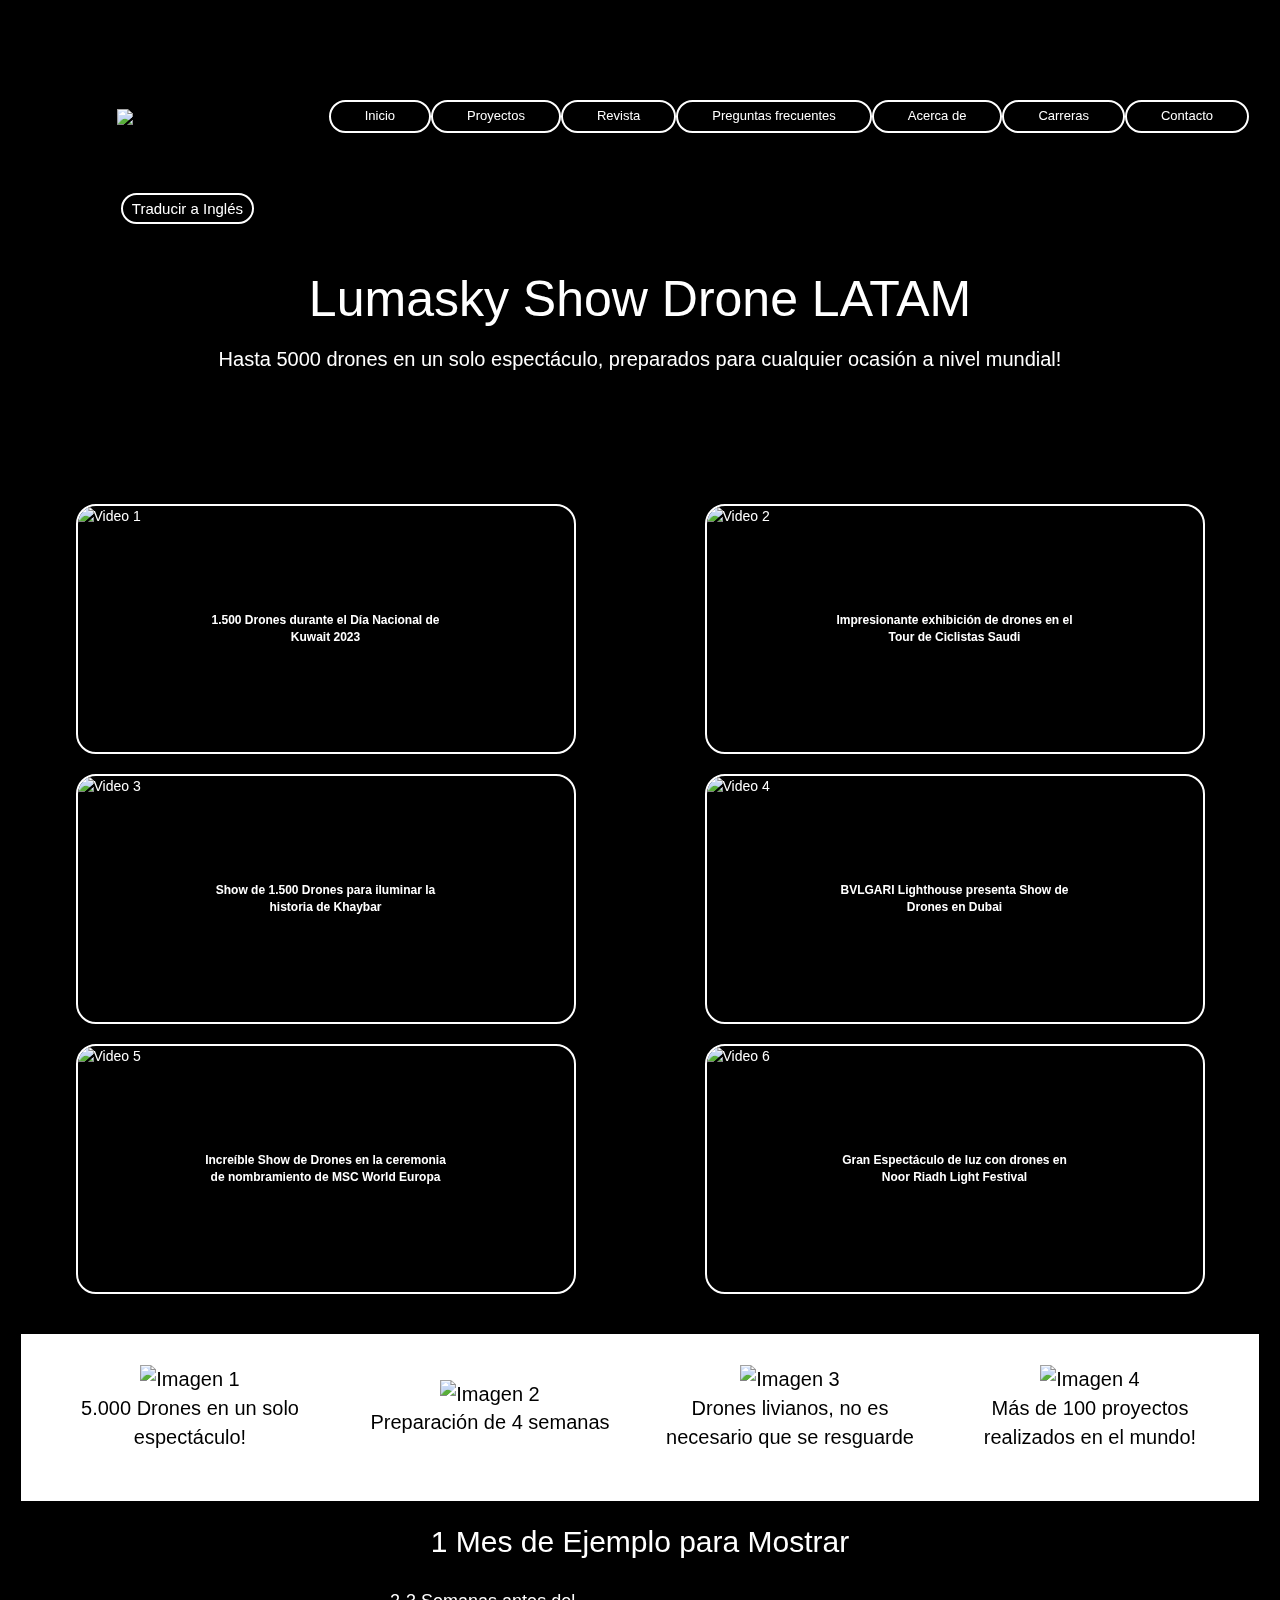
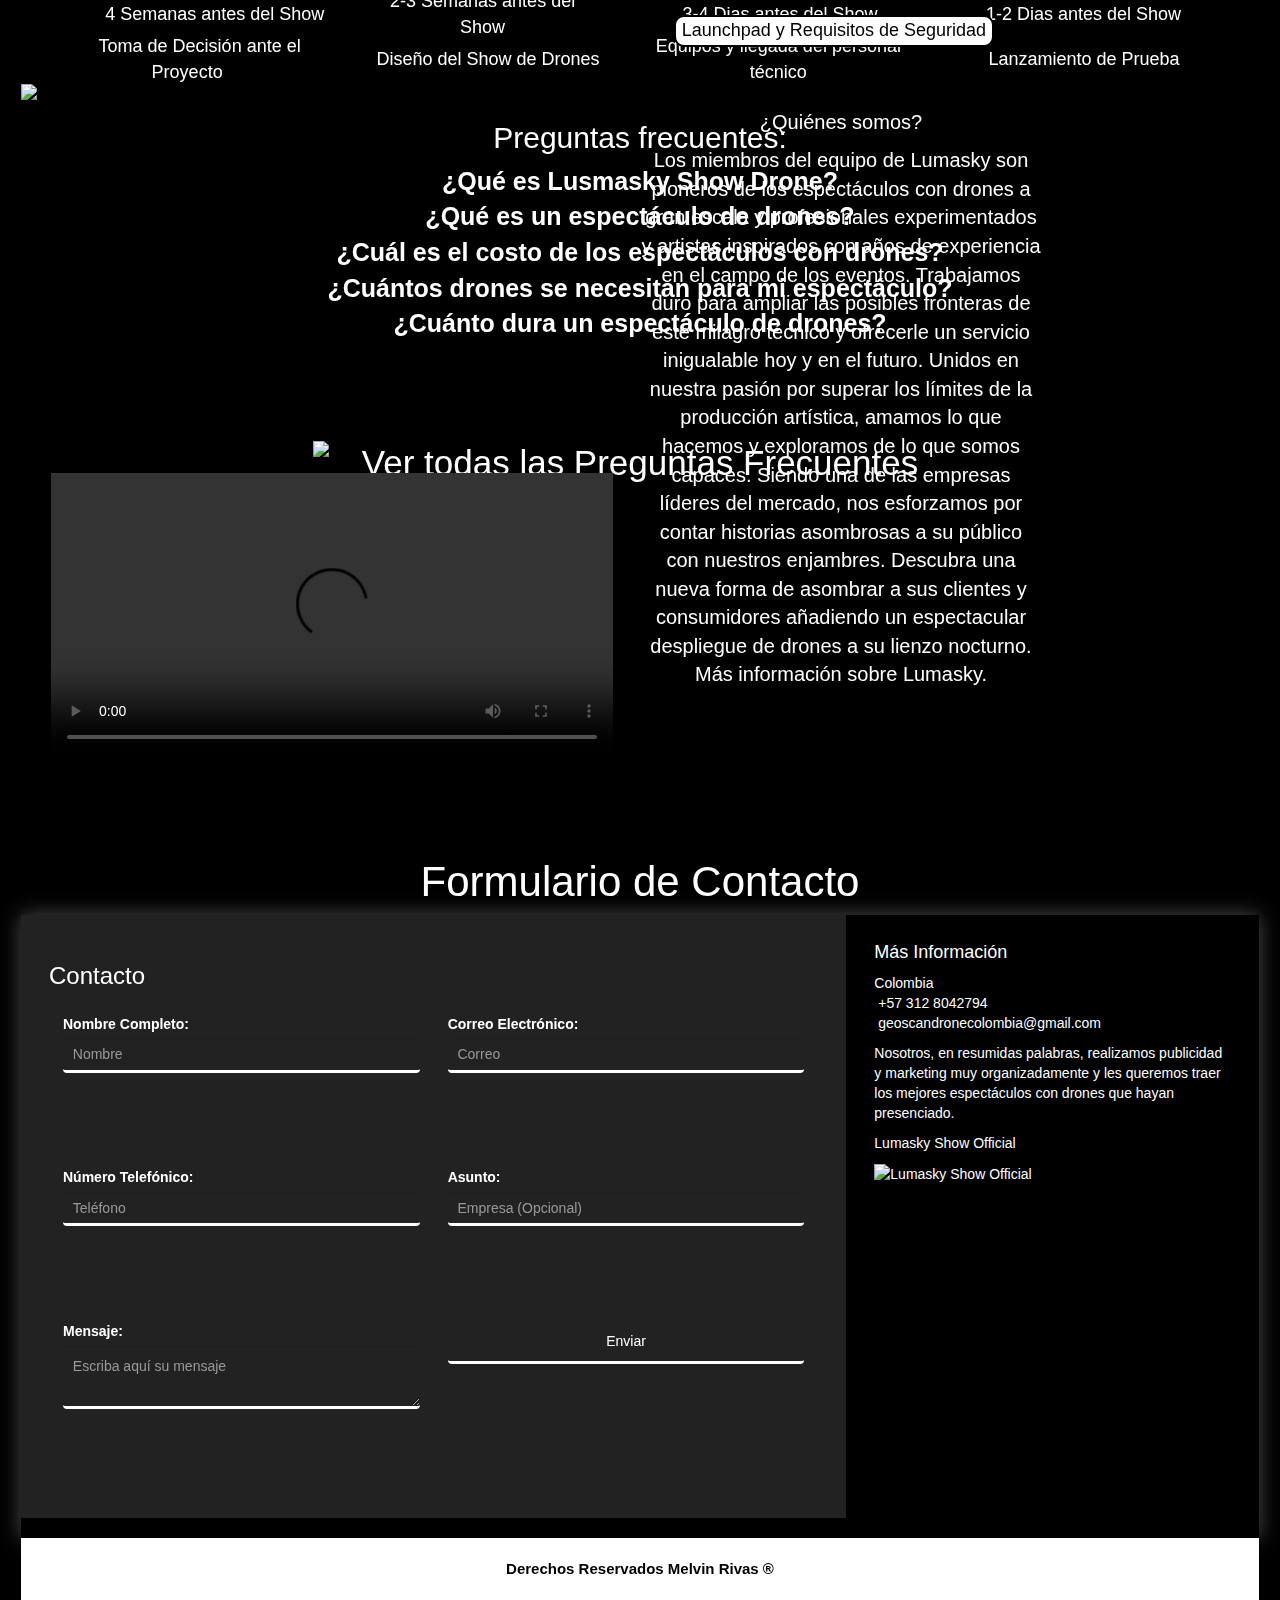
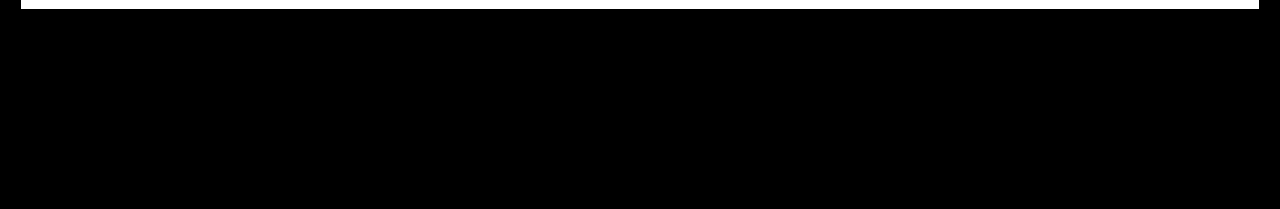
==== index.html @ 29cbb8f3 "Add files via upload" ====
<!DOCTYPE html>
<html lang="en">
<head>
	<meta charset="UTF-8">
	<meta http-equiv="X-UA-Compatible" content="IE=edge">
	<meta name="viewport" content="width=device-width, initial-scale=1.0">
	<link rel="stylesheet" href="https://cdn.jsdelivr.net/npm/bootstrap@4.5.0/dist/css/bootstrap.min.css" integrity="sha384-4mwkuKaRHpPEIV4+3sk1dQzWvcnjmJRmf4u5XZrQlRyek79z9Zj7t1FfK6rlbXGh" crossorigin="anonymous">
	<title>Inicio - Lumasky Drone Show</title>
	<link rel="stylesheet" href="styles.css">
	<link href="https://fonts.googleapis.com/css?family=Quicksand" rel="stylesheet">
	<link rel="stylesheet" href="https://use.fontawesome.com/releases/v5.8.1/css/all.css" integrity="sha384-50oBUHEmvpQ+1lW4y57PTFmhCaXp0ML5d60M1M7uH2+nqUivzIebhndOJK28anvf" crossorigin="anonymous">
	<link rel="stylesheet" href="https://cdnjs.cloudflare.com/ajax/libs/animate.css/3.7.0/animate.min.css">
	<link rel="stylesheet" href="css/video-js.css">
	<link rel="stylesheet" href="styles.css">
</head>
<body style="background-color: black;">
	<div class="p_menu">
		<a href="index.html"><button class="btn-menu">Inicio</button></a>
		<a href="proyectos.html"><button class="btn-menu">Proyectos</button></a>
		<a href="diario.html"><button class="btn-menu">Revista</button></a>
		<a href="preguntas_frecuentes.html"><button class="btn-menu">Preguntas frecuentes</button></a>
		<a href="acerca_de.html"><button class="btn-menu">Acerca de</button></a>
		<a href="carreras.html"><button class="btn-menu">Carreras</button></a>
		<a href="contacto.html"><button class="btn-menu">Contacto</button></a>
	</div>

	<br>
	<br>
	<br>
	<br>

	<div id="b_traductor">
		<button onclick="translateToEnglish()" target="_blank" class="btn-traductor">Traducir a Inglés</button>
	</div>

	<br>
	<br>

	<article style="color: white;">
		<div class="contexto">
			<img src="imagenes/logo.png" width="150px" id="logo">
			<video class="video-fondo" autoplay loop muted>
				<source src="videos/video-fondo.mp4" type="video/mp4">
			</video>
			<p style="font-size: 50px; font-family: 'Edo', sans-serif;">
				Lumasky Show Drone LATAM
			</p>
			<p style="font-size: 20px;">
				Hasta 5000 drones en un solo espectáculo, preparados para cualquier ocasión a nivel mundial!
			</p>
		</div>
		<br>
		<br>
		<br>
		<br>
		<br>
		<br>
		<div class="content" style="display: grid; grid-template-columns: repeat(2, 1fr); grid-gap: 20px;">
			<figure class="recuadros-img">
				<img src="imagenes/imagen_video1.jpg" alt="Video 1">
				<figcaption>1.500 Drones durante el Día Nacional de Kuwait 2023</figcaption>
				<video src="videos/video1.mp4" autoplay muted loop></video>
			</figure>
			<figure class="recuadros-img">
				<img src="imagenes/imagen_video2.jpg" alt="Video 2">
				<figcaption>Impresionante exhibición de drones en el Tour de Ciclistas Saudi</figcaption>
				<video src="videos/video2.mp4" autoplay muted loop></video>
			</figure>
			<figure class="recuadros-img">
				<img src="imagenes/imagen_video3.jpg" alt="Video 3">
				<figcaption>Show de 1.500 Drones para iluminar la historia de Khaybar</figcaption>
				<video src="videos/video3.mp4" autoplay muted loop></video>
			</figure>
			<figure class="recuadros-img">
				<img src="imagenes/imagen_video4.jpg" alt="Video 4">
				<figcaption>BVLGARI Lighthouse presenta Show de Drones en Dubai</figcaption>
				<video src="videos/video4.mp4" autoplay muted loop></video>
			</figure>
			<figure class="recuadros-img">
				<img src="imagenes/imagen_video5.jpg" alt="Video 5">
				<figcaption>Increíble Show de Drones en la ceremonia de nombramiento de MSC World Europa</figcaption>
				<video src="videos/video5.mp4" autoplay muted loop></video>
			</figure>
			<figure class="recuadros-img">
				<img src="imagenes/imagen_video6.jpg" alt="Video 6">
				<figcaption>Gran Espectáculo de luz con drones en Noor Riadh Light Festival</figcaption>
				<video src="videos/video6.mp4" autoplay muted loop></video>
			</figure>
		</div>
		<br>
		<br>
		<div class="informacion" style="color: black;">
			<div class="imagen-proceso" style="text-align:center;"></div>
			<div align="center">
				<br>
				<div style="max-width: 1200px; margin: 0 auto; text-align: center;">
					<table class="tabla-principal" style="font-size: 20px; font-family: Arial, Helvetica, sans-serif;">
						<tr>
							<td align="center"><img src="imagenes/imagen1_pag_principal.png" alt="Imagen 1"><br>5.000 Drones en un solo espectáculo!</td>
							<td align="center"><img src="imagenes/imagen2_pag_principal.png" alt="Imagen 2"><br>Preparación de 4 semanas</td>
							<td align="center"><img src="imagenes/imagen3_pag_principal.png" alt="Imagen 3"><br>Drones livianos, no es necesario que se resguarde</td>
							<td align="center"><img src="imagenes/imagen4_pag_principal.png" alt="Imagen 4"><br>Más de 100 proyectos realizados en el mundo!</td>
						</tr>
					</table>
				<br>
				<br>
				</div>
			</div>
		</div>

		<div style="background-color: black;">
			<br>
			<p style="text-align: center; font-family: Arial, Helvetica, sans-serif; font-size: 30px;">1 Mes de Ejemplo para Mostrar</p>
			<br>
			<div class="imagen-proceso1" style="position: relative;">
				<table style="border-collapse: separate; border-spacing: 50px;">
					<tr class="tabla-parte1" style="border-collapse: separate; border-spacing: 45px;">
						<td width="261">4 Semanas antes del Show</td>
						<td width="208">2-3 Semanas antes del Show</td>
						<td width="327">3-4 Dias antes del Show</td>
						<td width="224">1-2 Dias antes del Show</td>
					</tr>
				</table>
				<br>
				<table class="tabla-principal-1" style="border-collapse: separate; border-spacing: 35px;">
					<tbody>
						<tr class="tabla-parte2">
							<td width="500">&nbsp;&nbsp;&nbsp;&nbsp;&nbsp;Toma de Decisión ante el Proyecto</td>
							<td width="500">&nbsp;&nbsp;Diseño del Show de Drones</td>
							<td width="500">Equipos y llegada del personal técnico</td>
							<td width="500">Lanzamiento de Prueba</td>
						</tr>
					</tbody>
				</table>
				<br>
				<table class="imagen-proceso2" style="border-collapse: separate; border-spacing: 30px;">
					<tr>
						<td width="500">Realizamos diversas propuestas ante el lugar, cantidad de drones necesarias, coreografía, momento adecuado para el espectáculo, así como otras propuestas.</td>
						<td width="500">Creamos animación, coreografía, sincronizamos música, color y presentamos el espectáculo en 3D.</td>
						<td width="500">Llega el equipo conjunto a los drones y comienzan a realizar preparativos.</td>
						<td width="500">Realizamos un ensayo a gran escala para asegurarnos de que todo se ejecute a la perfección.</td>
					</tr>
				</table>
				<br>
				<br>
				<img src="imagenes/informacion-proceso1.png" class="informacion-proceso1">
				<div class="texto-izq-boton">Hora del Show!</div>
				<button class="boton-info1">Launchpad y Requisitos de Seguridad</button>
			</div>
		</div>

		<div class="contenedor-faq">
			<br>
			<div class="preguntas_faq">
				<h2>Preguntas frecuentes:</h2>
				<details>
					<summary><b>¿Qué es Lusmasky Show Drone?</b></summary>
					<p>Lumasky Show es una empresa especializada en espectáculos de drones a nivel mundial. Utilizan tecnología avanzada para crear shows impresionantes con hasta 5000 drones en cualquier ocasión, desde ceremonias de inauguración y bodas hasta eventos corporativos y festivales de música. Si desea obtener más información, le invitamos a navegar por nuestro sitio y obtener mayor información.</p>
				</details>
				<details>
					<summary><b>¿Qué es un espectáculo de drones?</b></summary>
					<p>Un espectáculo de drones es un nuevo concepto en tecnología del entretenimiento. Se trata de un movimiento coreografiado de drones equipados con paneles LED brillantes, pirotecnia u otras cargas útiles adecuadas para espectáculos luminosos, y conectados a un ordenador. Dependiendo del número de vehículos aéreos no tripulados en un espectáculo, se pueden crear formaciones de hasta 1 km de ancho y alto y promover negocios de cualquier tamaño y forma. Los quadcopters pueden retratar en el cielo casi cualquier cosa que uno pueda imaginar, desde humildes siluetas hasta enormes objetos 3D en movimiento o incluso retratos en directo que la gente no puede evitar filmar. Cada dron tiene su propia ruta de vuelo diseñada para evitar colisiones con todos los demás drones y está controlado por un ordenador en tierra. Eche un vistazo a algunos programas que hemos entregado.</p>
				</details>
				<details>
					<summary><b>¿Cuál es el costo de los espectáculos con drones?</b></summary>
					<p>Hay muchos factores que influyen en el precio, como el contenido de la exhibición, la cantidad de drones, el lugar y la hora del evento, la logística, el alojamiento del equipo e incluso el nombre del proveedor de la exhibición de drones. Póngase en contacto con nosotros lo antes posible por correo electrónico o a través de este sitio web para obtener más información y conocer los detalles y servicios que podemos ofrecerle.</p>
				</details>
				<details>
					<summary><b>¿Cuántos drones se necesitan para mi espectáculo?</b></summary>
					<p>Dependiendo de la escala del evento, recomendamos utilizar un rango de 200-300 piezas para una fiesta privada, 500 drones para eventos a escala de ciudad, y 1.000+ quadcopters para celebraciones profesionales a escala nacional. Tenga en cuenta que cuantos más UAV utilice, más complejas y detalladas podrán ser las formaciones. Un espectáculo de más de 2.000 drones puede batir varios récords mundiales.</p>
				</details>
				<details>
					<summary><b>¿Cuánto dura un espectáculo de drones?</b></summary>
					<p>Un espectáculo de drones perfecto dura hasta 15 minutos antes de que los drones vuelvan a casa. Las bajas temperaturas o el fuerte viento pueden acortar la duración de los espectáculos a 8-10 minutos. Este tiempo nos permite subir de 9 a 15 imágenes de cualquier origen, desde logotipos de marcas y grandes escritos hasta brillantes formaciones abstractas y animales y criaturas de cualquier tipo perfectamente dibujados.</p>
				</details>
				<br>
			</div>
		</div>

		<div style="background-color: black;">
			<br>
			<br>
			<br>
			<div style="text-align: center; font-family: Arial, Helvetica, sans-serif; font-size: 35px; color: white;">
				<a href="https://lumasky.show/faq/">Ver todas las Preguntas Frecuentes</a>
			</div>
			<br>
			<br>
			<br>
			<br>
			<br>
			<br>
			<br>
			<br>
			<div style="text-align: center; display: flex;">
				<div style="flex: 1; margin-right: 20px;">
					<div style="position: relative; width: 600px; top: -210px;">
						<img src="imagenes/start-story_2.png" width="500">
						<div style="position: absolute; margin-top: 100px; left: 0;">
							<div id="fm-video-container">
								<video class="fm-video video-js vjs-16-9 vjs-big-play-centered" data-setup="{}" controls id="fm-video" width="562" height="286">
									<source src="videos/video_lumasky1.mp4" type="video/mp4">
								</video>
							</div>
						</div>
						<div style="position: relative; width: 400px; font-family: Arial, Helvetica, sans-serif; font-size: 20px; margin-left: 620px; margin-top: -350px;">
							<p>¿Quiénes somos?</p>
							<p>Los miembros del equipo de Lumasky son pioneros de los espectáculos con drones a gran escala y profesionales experimentados y artistas inspirados con años de experiencia en el campo de los eventos. Trabajamos duro para ampliar las posibles fronteras de este milagro técnico y ofrecerle un servicio inigualable hoy y en el futuro. Unidos en nuestra pasión por superar los límites de la producción artística, amamos lo que hacemos y exploramos de lo que somos capaces. Siendo una de las empresas líderes del mercado, nos esforzamos por contar historias asombrosas a su público con nuestros enjambres. Descubra una nueva forma de asombrar a sus clientes y consumidores añadiendo un espectacular despliegue de drones a su lienzo nocturno. Más información sobre Lumasky.</p>
						</div>
					</div>
				</div>
			</div>
			<div class="content">
				<h1 class="logo">Formulario de Contacto</h1>
				<div class="contact-wrapper animated bounceInUp">
					<div class="contact-form">
						<h3>Contacto</h3>
						<form action="enviar.php" method="post">
							<p>
								<label>Nombre Completo:</label>
								<input type="text" name="nombre" placeholder="Nombre" required class="form-control">
							</p>
							<p>
								<label>Correo Electrónico:</label>
								<input type="email" name="correo" placeholder="Correo" required class="form-control">
							</p>
							<p>
								<label>Número Telefónico:</label>
								<input type="tel" name="telefono" placeholder="Teléfono" required class="form-control">
							</p>
							<p>
								<label>Asunto:</label>
								<input type="text" name="empresa" placeholder="Empresa (Opcional)" class="form-control">
							</p>
							<p>
								<label>Mensaje:</label>
								<textarea name="mensaje" placeholder="Escriba aquí su mensaje" required class="form-control"></textarea>
							</p>
							<p>
								<input type="submit" value="Enviar" class="btn btn-primary">
							</p>
						</form>
					</div>
					<div class="contact-info">
						<h4>Más Información</h4>
						<ul>
							<li><i class="fas fa-map-marker-alt"></i>Colombia</li>
							<li><a href="https://wa.me/573128042794"><i class="fas fa-phone"></i>&nbsp;+57 312 8042794</a></li>
							<li><a href="mailto:geoscandronecolombia@gmail.com"><i class="fas fa-envelope-open-text"></i>&nbsp;geoscandronecolombia@gmail.com</a></li>
						</ul>
						<p>Nosotros, en resumidas palabras, realizamos publicidad y marketing muy organizadamente y les queremos traer los mejores espectáculos con drones que hayan presenciado.</p>
						<a href="https://lumasky.show/"><p>Lumasky Show Official</p><img src="imagenes/logo.png" width="188" height="148" alt="Lumasky Show Official"></a>
					</div>
					<br>
				</div>
			</div>
		</div>

		<footer id="p_pagina">
			<p><b>Derechos Reservados Melvin Rivas ®</b></p>
		</footer>
	</article>
	<script>
		var reproductor = videojs('fm-video', {
			fluid: true
		});
	</script>
	<script src="js/jquery-1.11.2.min.js"></script>
	<script src="js/bootstrap-3.3.7.js"></script>
	<script src="https://code.jquery.com/jquery-3.5.1.slim.min.js" integrity="sha384-DfXdz2htPH0lsSSs5nCTpuj/zy4C+OGpamoFVy38MVBnE+IbbVYUew+OrCXaRkfj" crossorigin="anonymous"></script>
	<script src="https://cdn.jsdelivr.net/npm/@popperjs/core@2.9.3/dist/umd/popper.min.js" integrity="sha384-yNmJsbnpY/Vod/Pz+xZIvElZcewNOdJemrNCrFqy3Dz+eooYReYXTzrvhc/nZf2+" crossorigin="anonymous"></script>
	<script src="https://stackpath.bootstrapcdn.com/bootstrap/4.5.0/js/bootstrap.min.js" integrity="sha384-OgVRvuATP1z7JjHLkuOU7Xw704+h835Lr+6QL9UvYjZE3Ipu6Tp75j7Bh/kRGIL" crossorigin="anonymous"></script>
</body>
</html>
---- styles.css ----
body {
  max-width: 100%;
  overflow-x: hidden;
}

/* Estilos para dispositivos móviles */
 #contenido {
    color: #ffffff;
}

.video-fondo {
  position: fixed;
  top: 0;
  left: 0;
  width: 100%;
  height: 100%;
  min-height: 100%;
  z-index: -1;
  border: 0;
  object-fit: cover;
}



/* Estilos para la imagen y el texto */
  #logo {
    position: absolute;
    top: 13%;
    left: 15%;
    transform: translate(-50%, -50%);
    z-index: 1;
  }

  #logo {
    width: 150px;
    margin-right: 0%;
    background-image: none;
  }

  .contexto {
    font-family: "Arial", sans-serif;
    text-align: center;
    background-color: none;
    }

  .recuadros-img {
    position: relative;
    margin: 0 auto;
    width: 500px;
    height: 250px;
  }
  
  .recuadros-img img {
    display: block;
    width: 100%;
    height: 100%;
    object-fit: cover;
    border: 2px solid white;
    border-radius: 20px;
  }
  
  .recuadros-img video {
    position: absolute;
    top: 0;
    left: 0;
    width: 100%;
    height: 100%;
    object-fit: cover;
    opacity: 0;
    transition: opacity 0.3s ease-in-out;
    border: 2px solid white;
    border-radius: 20px;
  }
  
  .recuadros-img:hover video {
    opacity: 1;
  }

  figure {
    position: relative;
    display: inline-block;
  }
  
figcaption {
  position: absolute;
  top: 50%;
  left: 50%;
  transform: translate(-50%, -50%);
  color: white;
  font-size: 1.2rem;
  font-weight: bold;
  text-shadow: 1px 1px 1px rgba(0, 0, 0, 0.8);
  text-align: center;
}

.media-container {
    display: flex;
    flex-direction: row;
  }
  
  .text-container {
    flex: 1;
  }
  
  .video-container {
    width: 50%;
    margin-left: 20px;
  }
  
  @media (max-width: 768px) {
    .media-container {
      flex-direction: column;
    }
    .video-container {
      width: 100%;
      margin-left: 0;
      margin-top: 20px;
    }
  }

  @font-face {
    font-family: "Lawyer Gothic";
    src: url('https://fs.bsrv.io/fev2/b59c1e44f52dfee81ec49d53b8a57db3/eot/LawyerGothic-Bold.eot');
    src: url('https://fs.bsrv.io/fev2/b59c1e44f52dfee81ec49d53b8a57db3/eot/LawyerGothic-Bold.eot?#iefix') format('embedded-opentype'),
         url('https://fs.bsrv.io/fev2/b59c1e44f52dfee81ec49d53b8a57db3/woff2/LawyerGothic-Bold.woff2') format('woff2'),
         url('https://fs.bsrv.io/fev2/b59c1e44f52dfee81ec49d53b8a57db3/woff/LawyerGothic-Bold.woff') format('woff'),
         url('https://fs.bsrv.io/fev2/b59c1e44f52dfee81ec49d53b8a57db3/ttf/LawyerGothic-Bold.ttf') format('truetype'),
         url('https://fs.bsrv.io/fev2/b59c1e44f52dfee81ec49d53b8a57db3/svg/LawyerGothic-Bold.svg#LawyerGothic-Bold') format('svg');
    font-weight: bold;
    font-style: normal;
  }

  #p_pagina {
    font-family: "Arial";
    font-size: 15px;
    text-align: center;
    background-color: white;
    color: black;
    padding: 20px;
  }

  .btn-todos {
    display: block;
    margin: auto;
    padding: 10px 40px;
    color: white;
    background-color: black;
    border: 2px solid white;
    transition: all 0.3s ease;
    border-radius: 20px;
    font-size: 18px;
  }
  
  .btn-todos:hover {
    color: black;
    background-color: white;
  }

  .btn-menu {
    display: inline-block;
    margin: 60px -50px 0 50px; /* se ajusta el margen derecho y se agrega margen izquierdo */
    padding: 5px 34px;
    color: white;
    background-color: black;
    border: 2px solid white;
    transition: all 0.3s ease;
    border-radius: 20px;
    font-size: 13px;
    z-index: 1;
  }
  
  
  
  .btn-menu:hover {
    color: black;
    background-color: white;
    z-index: 1;
  }
  
  .p_menu {
    display: flex;
    justify-content: flex-end;
    align-items: center;
    width: 100%;
    max-width: 1000px;
    margin: 0 auto;
    margin-right: 60px;
    margin-top: 40px;
  }
  
  #b_traductor {
    display: flex;
    justify-content: flex-end;
    align-items: center;
    width: 100%;
    max-width: 100px;
    margin: 0 auto;
    margin-left: 95px;
    margin-top: -20px;
  }
  
  .btn-traductor {
    display: inline-block;
    margin: -30px -38px 0 0;
    margin-top: 0px;
    padding: 3px 9px; /* se reduce el ancho del botón */
    color: white;
    background-color: black;
    border: 2px solid white;
    transition: all 0.3s ease;
    border-radius: 20px;
    font-size: 15px; /* se reduce el tamaño de fuente */
    white-space: nowrap; /* se evita el salto de línea */
    
  }
  
  .btn-traductor:hover {
    color: black;
    background-color: white;
  }

  .informacion {
    background-color: #fff;
  }

  .tabla-principal {
    width: 100%;
    border-collapse: collapse;
  }
  
  .tabla-principal td {
    text-align: center;
    width: 25%;
    border: 0;
    padding: 10px;
  }
  
  .imagen-informacion {
    text-align: center;
  }
  
  .imagen-informacion img {
    max-width: 100%;
    height: auto;
    margin-top: none;
  }
  
.imagen-proceso1 {
  position: relative;
  display: inline-block;
  max-width: 100%;
  overflow-x: hidden;
}

.imagen-proceso1 table {
  width: auto;
  table-layout: fixed;
  left: 0;
}

.imagen-proceso1 td {
  font-family: Arial, Helvetica, sans-serif;
  font-size: 18px;
  text-align: center;
}

.imagen-proceso1 img {
  display: block;
  max-width: 100%;
  height: auto;
}

.boton-info1 {
  position: absolute; 
  bottom: 53px; /* Lowering the button */
  right: 255px;
  display: inline-block;
  margin: 60px 10px 0 0; /* se ajusta el margen derecho */
  color: black;
  background-color: white;
  border: 2px solid black;
  transition: all 0.2s ease;
  border-radius: 10px;
  font-size: 18px;
}

.boton-info1:hover {
    color: rgb(255, 255, 255);
    background-color: rgb(0, 0, 0);
    box-shadow: 2px 2px 5px #000000;

  }

  .imagen-proceso2 {
    position: relative;
    z-index: 1;
    top: -60px;
    margin-left: 25px;
    margin-right: 25px;
  }
  
  .imagen-proceso2 td {
    font-size: 20px;
    text-align: center;
    position: relative;
    z-index: 2;
  }
  
  .texto-izq-boton {
    color: #000000;
    font-family: Arial, Helvetica, sans-serif;
    position: absolute; 
    bottom: 55px; 
    right: 630px; 
    font-size: 18px;
  }

  .texto-proceso {
    text-align: center;
    font-family: Arial, Helvetica, sans-serif;
    font-size: 40px;
  }

  .contenedor-faq {
    font-family: Arial, Helvetica, sans-serif;
    font-size: 25px;
    text-align: center;
    width: 900px;
    margin: 0 auto;
    background-color: black;
    border-radius: 20px;
  }
  
  
  .preguntas_faq {
    margin: 0 auto;
    color:#fff;
    margin-top: -40px;
  }
  
  a:visited {
    color: inherit;
  }
  
  * {
    box-sizing: border-box;
}

body {
    background: #181818;
    color: #fff;
    line-height: 1.6;
    font-family: 'Quicksand', sans-serif;
    padding: 0 1.5em;
}

.container {
    max-width: 1170px;
    margin-left: auto;
    margin-right: auto;
    padding: 1.5em;
}

ul {
    list-style: none;
    padding: 0;
}

.logo {
  text-align: center;
  font-size: 3em;
  margin-top: -50px;
}


.logo span {
  color: #001aff;
  text-shadow: 1px 1px 1px #ffffff;
}

.contact-wrapper {
    box-shadow: 0 0 20px 0 rgba(255, 255, 255, .3);
}

.contact-wrapper > * {
    padding: 1em;
  
}

.contact-form {
    background: #222222;
	  width:100%
}

.contact-form form {
  display: grid;
  grid-template-columns: 1fr 1fr;
  height: 490px;
}


.contact-form form label {
    display: block;
}

.contact-form form p {
    margin: 0;
    padding: 1em;
}

.contact-form form .block {
    grid-column: 1 / 2;
}

.contact-form form button,
.contact-form form input,
.contact-form form textarea {
    width: 100%;
    padding: .7em;
    border: none;
    background: none;
    outline: 0;
    color: #fff;
    border-bottom: 3px solid #ffffff;
}

.contact-form form button {
    background: #000000;
    border: 0;
    text-transform: uppercase;
    padding: 1em;
}

.contact-form form button:hover,
.contact-form form button:focus {
    background: #ffffff;
    color: #000000;
    transition: background-color 1s ease-out;
    outline: 0;
}

/* CONTACT INFO */
.contact-info {
    background: #000;
}

.contact-info h4, .contact-info ul, .contact-info p {
    text-align: center;
    margin: 0 0 1rem 0;
}

/* LARGE SIZE */
@media(min-width: 700px) {
    body {
        padding: 0 4em;
    }
    .contact-wrapper {
        display: grid;
        grid-template-columns: 2fr 1fr;
    }
    .contact-wrapper > * {
        padding: 2em;
    }
    .contact-info h4,
    .contact-info ul,
    .contact-info p {
        text-align: left;
    }
}
  
  .informacion-proceso1 {
    margin-top: -420px;
}

.texto-ant-tabla {
  text-align: center; 
  font-size: 30px;
  margin-top: -10px;
}
  .tabla-parte1 {
    margin-top: -100px;
    margin-left: -25px;
    margin-right: 25px;
    position: absolute; 
    text-align: center;
}

  .tabla-parte2 {
    margin-top: -150px;
    margin-left: -35px;
    position: absolute;
    text-align: center;
}

.tabla-parte1 tr, .tabla-parte2 tr {
  margin-bottom: 20px;
}

.contenedor_preguntas_faq {
  font-family: Arial, Helvetica, sans-serif;
  font-size: 22px;
  text-align: justify;
  width: 1100px;
  margin: 0 auto;
  background-color: black;
  border-radius: 20px;
  padding: 30px;
}

.info_contacto {
  font-family: Arial, Helvetica, sans-serif;
  font-size: 30px;
  text-align: center;
  width: 950px;
  margin: 5px auto; /* se establece un valor "auto" para los lados derecho e izquierdo */
  background-color: black;
  border-radius: 15px;
  }

  .contenedor-faq1 {
    width: 960px;
    height: 1060px;
    margin: 0 auto;
    background-color: rgb(0, 0, 0);
    border-radius: 20px;
  }
  
  
  .preguntas_faq1 {
    margin: 0 auto;
    color:#fff;
    margin-top: -40px;
  }
  
  a:visited {
    color: inherit;
  }
  
  * {
    box-sizing: border-box;
}

body {
    background: #181818;
    color: #fff;
    line-height: 1.6;
    font-family: 'Quicksand', sans-serif;
    padding: 0 1.5em;
}

.container {
    max-width: 1170px;
    margin-left: auto;
    margin-right: auto;
    padding: 1.5em;
}

ul {
    list-style: none;
    padding: 0;
}

.contenedor_preguntas_faq {
  font-family: Arial, Helvetica, sans-serif;
  font-size: 22px;
  text-align: justify;
  width: 1100px;
  margin: 0 auto;
  background-color: black;
  border-radius: 20px;
  padding: 30px;
}

  .menu_faq1{
    list-style: none;
    margin: 0;
    padding: 0;
    height: auto;
    border-radius: 50px;
    border: 2px solid rgba(0, 0, 0, 0);
    --title-size: 20px;
    --title-padding: 10px;
    padding: 20px;
    background-color: #000;
    overflow: hidden;
  
  }
  
  .menu_faq1 > li{
    --item-height: calc( var(--title-size) + (var(--title-padding) * 2) );
    border: 1px solid rgb(0, 0, 0);
    height: var(--item-height);
    overflow: hidden;
    transition: height .35s;
    display: flex;
    flex-direction: column;
  }
  
  .menu_faq1 > li div{
    flex: 1;
    overflow-y: auto;
    background-color: #000000;
    border-radius: 20px;
    border-color: none;

  }
  
  .menu_faq1 > li.open{
    height: calc( 100% - ( (var(--item-height) + 2px) * var(--items-qtty, 1) ) );
    background-color: #000000;
    border-radius: 20px;
  }
  
  .menu_faq1 > li:not(:last-child){
    border-bottom-color: white;
    border-color: none;

  }
  
  .menu_faq1 > li > h2{
    margin: 0;
    background: #000000 url(imagenes/menu1.png) calc(100% - 20px) center/auto var(--title-size) no-repeat;
    color: white;
    font-size: var(--title-size);
    line-height: var(--title-size);
    padding: var(--title-padding);
  }
  
  .menu_faq1 > li.open > h2{
    background-color: #000000;
    background-image: url(imagenes/menu2.png);
  }
  
  .menu_faq1 > li > div{
    padding: 2em;
    border-color: none;

  }
  
  body{
    font-family: Arial, Helvetica, sans-serif;
    padding-bottom: 200px;
  }
  
  .contenedor1{
    height: 1100px;
  }

  .menu_faq1 > li.closed > h2::before {
    content: ''; /* Agregado para eliminar la flecha de la pregunta cerrada */
  }

  .acerca_principal {
      background-image: url(imagenes/equipo_lumasky.jpg);
      background-size: cover;
      background-position: center;
      width: 105%;
      height: 55vh;
      margin-left:-25px;
  }

  .tabla-acerca {
    color: #ffff;
    font-size: 15px;
    margin-top:-100px;
    background-color: #000;
    border-radius: 50px;
    border: 2.5px solid #fff;
  }
  

  .acerca_principal1 {
    background-image: url(imagenes/team_lumasky1.jpg);
    background-size: cover;
    background-position: center;
    width: 100%;
    height: 80vh;
}

  .acerca_principal2 {
    background-image: url(imagenes/team_lumasky2.jpg);
    background-size: cover;
    background-position: center;
    width: 100%;
    height: 80vh;
  }

  .acerca_principal3 {
    background-image: url(imagenes/team_lumasky3.jpeg);
    background-size: cover;
    background-position: center;
    width: 100%;
    height: 80vh;
  }

  .video-container {
    position: relative;
    display: inline-block;
    overflow: hidden;
    width: 595px;
    height: 350px;
    margin: 10px;
    border-radius: 20px;
  }
  
  .video-container video {
    position: absolute;
    top: 50%;
    left: 50%;
    transform: translate(-50%, -50%);
    width: 100%;
    height: 100%;
    object-fit: cover;
    opacity: 0;
    transition: all 0.2s ease-in-out;
  }
  
  .video-container:hover video {
    opacity: 1;
  }
  
  .video-container:hover {
    transition: all 0.2s ease-in-out;
  }
  
  .tabla-diario {
    border: none;
  }

  .imagen-diario {
    border-radius: 20px;
    width: 500px;
    height: 320px;
    object-fit: cover;
    margin-right: 5px;
    margin-left: -5px;
  }

  .estilo-celda {
    border: 50px solid transparent;
  }

  .carreras_principal {
    background-image: url(imagenes/carreras.jpg);
    background-size: cover;
    background-position: center;
    width: 105%;
    height: 55vh;
    margin-left:-25px;
}

.tabla-carreras {
  background-color: #000;
  border-radius: 20px;
  box-shadow: 0 0 0 1.5px white inset;
  margin: 3px;
}

.tablas-acerca {
  font-size: 20px;
  text-align: center;
  background-color: black;
  border-radius: 50px;
  box-shadow: 0 0 0 1.5px white inset;
}

.contacto-container {
  display: flex;
  justify-content: flex-end;
}

.contacto-wrapper {
  box-shadow: 0 0 20px 0 rgba(255, 255, 255, .3);
  height: 490px;
  border-radius: 20px;
}

.contacto-wrapper>* {
  padding: 1em;
  border-radius: 20px;
}

.contacto-form {
  background: #222222;
}

.contacto-form form {
  display: grid;
  grid-template-columns: 1fr 1fr;
  height: 490px;
  width: 390px;
}

.contacto-form form label {
  display: block;
}

.contacto-form form p {
  margin: 0;
  padding: 1em;
}

.contacto-form form .block {
  grid-column: 1 / 3;
}

.contacto-form form button,
.contacto-form form input,
.contacto-form form textarea {
  width: 100%;
  padding: .7em;
  border: none;
  background: none;
  outline: 0;
  color: #fff;
  border-bottom: 3px solid #ffffff;
}

.contacto-form form button {
  background: #000000;
  border: 0;
}

.tabla-izq-contacto {
  border: transparent;
  text-align: left;
  background-color: #000;
  border-radius: 20px;
  margin-top: 120px;
  box-shadow: 0 0 20px 0 rgba(255, 255, 255, .3);
  width: 780px;
}

html {
  font-family: sans-serif;
  -webkit-text-size-adjust: 100%;
      -ms-text-size-adjust: 100%;
}
body {
  margin: 0;
}
article,
aside,
details,
figcaption,
figure,
footer,
header,
hgroup,
main,
menu,
nav,
section,
summary {
  display: block;
}
audio,
canvas,
progress,
video {
  display: inline-block;
  vertical-align: baseline;
}
audio:not([controls]) {
  display: none;
  height: 0;
}
[hidden],
template {
  display: none;
}
a {
  background-color: transparent;
}
a:active,
a:hover {
  outline: 0;
}
abbr[title] {
  border-bottom: 1px dotted;
}
b,
strong {
  font-weight: bold;
}
dfn {
  font-style: italic;
}
h1 {
  margin: .67em 0;
  font-size: 2em;
}
mark {
  color: #000;
  background: #ff0;
}
small {
  font-size: 80%;
}
sub,
sup {
  position: relative;
  font-size: 75%;
  line-height: 0;
  vertical-align: baseline;
}
sup {
  top: -.5em;
}
sub {
  bottom: -.25em;
}
img {
  border: 0;
}
svg:not(:root) {
  overflow: hidden;
}
figure {
  margin: 1em 40px;
}
hr {
  height: 0;
  -webkit-box-sizing: content-box;
     -moz-box-sizing: content-box;
          box-sizing: content-box;
}
pre {
  overflow: auto;
}
code,
kbd,
pre,
samp {
  font-family: monospace, monospace;
  font-size: 1em;
}
button,
input,
optgroup,
select,
textarea {
  margin: 0;
  font: inherit;
  color: inherit;
}
button {
  overflow: visible;
}
button,
select {
  text-transform: none;
}
button,
html input[type="button"],
input[type="reset"],
input[type="submit"] {
  cursor: pointer;
}
button[disabled],
html input[disabled] {
  cursor: default;
}
button::-moz-focus-inner,
input::-moz-focus-inner {
  padding: 0;
  border: 0;
}
input {
  line-height: normal;
}
input[type="checkbox"],
input[type="radio"] {
  -webkit-box-sizing: border-box;
     -moz-box-sizing: border-box;
          box-sizing: border-box;
  padding: 0;
}
input[type="number"]::-webkit-inner-spin-button,
input[type="number"]::-webkit-outer-spin-button {
  height: auto;
}
input[type="search"] {
  -webkit-box-sizing: content-box;
     -moz-box-sizing: content-box;
          box-sizing: content-box;
}
input[type="search"]::-webkit-search-cancel-button,
input[type="search"]::-webkit-search-decoration {
  -webkit-appearance: none;
}
fieldset {
  padding: .35em .625em .75em;
  margin: 0 2px;
  border: 1px solid #c0c0c0;
}
legend {
  padding: 0;
  border: 0;
}
textarea {
  overflow: auto;
}
optgroup {
  font-weight: bold;
}
table {
  border-spacing: 0;
  border-collapse: collapse;
}
td,
th {
  padding: 0;
}
/*! Source: https://github.com/h5bp/html5-boilerplate/blob/master/src/css/main.css */
@media print {
  *,
  *:before,
  *:after {
    color: #000 !important;
    text-shadow: none !important;
    background: transparent !important;
    -webkit-box-shadow: none !important;
            box-shadow: none !important;
  }
  a,
  a:visited {
    text-decoration: underline;
  }
  a[href]:after {
    content: " (" attr(href) ")";
  }
  abbr[title]:after {
    content: " (" attr(title) ")";
  }
  a[href^="#"]:after,
  a[href^="javascript:"]:after {
    content: "";
  }
  pre,
  blockquote {
    border: 1px solid #999;

    page-break-inside: avoid;
  }
  thead {
    display: table-header-group;
  }
  tr,
  img {
    page-break-inside: avoid;
  }
  img {
    max-width: 100% !important;
  }
  p,
  h2,
  h3 {
    orphans: 3;
    widows: 3;
  }
  h2,
  h3 {
    page-break-after: avoid;
  }
  .navbar {
    display: none;
  }
  .btn > .caret,
  .dropup > .btn > .caret {
    border-top-color: #000 !important;
  }
  .label {
    border: 1px solid #000;
  }
  .table {
    border-collapse: collapse !important;
  }
  .table td,
  .table th {
    background-color: #fff !important;
  }
  .table-bordered th,
  .table-bordered td {
    border: 1px solid #ddd !important;
  }
}
@font-face {
  font-family: 'Glyphicons Halflings';

  src: url('../fonts/glyphicons-halflings-regular.eot');
  src: url('../fonts/glyphicons-halflings-regular.eot?#iefix') format('embedded-opentype'), url('../fonts/glyphicons-halflings-regular.woff2') format('woff2'), url('../fonts/glyphicons-halflings-regular.woff') format('woff'), url('../fonts/glyphicons-halflings-regular.ttf') format('truetype'), url('../fonts/glyphicons-halflings-regular.svg#glyphicons_halflingsregular') format('svg');
}
.glyphicon {
  position: relative;
  top: 1px;
  display: inline-block;
  font-family: 'Glyphicons Halflings';
  font-style: normal;
  font-weight: normal;
  line-height: 1;

  -webkit-font-smoothing: antialiased;
  -moz-osx-font-smoothing: grayscale;
}
.glyphicon-asterisk:before {
  content: "\002a";
}
.glyphicon-plus:before {
  content: "\002b";
}
.glyphicon-euro:before,
.glyphicon-eur:before {
  content: "\20ac";
}
.glyphicon-minus:before {
  content: "\2212";
}
.glyphicon-cloud:before {
  content: "\2601";
}
.glyphicon-envelope:before {
  content: "\2709";
}
.glyphicon-pencil:before {
  content: "\270f";
}
.glyphicon-glass:before {
  content: "\e001";
}
.glyphicon-music:before {
  content: "\e002";
}
.glyphicon-search:before {
  content: "\e003";
}
.glyphicon-heart:before {
  content: "\e005";
}
.glyphicon-star:before {
  content: "\e006";
}
.glyphicon-star-empty:before {
  content: "\e007";
}
.glyphicon-user:before {
  content: "\e008";
}
.glyphicon-film:before {
  content: "\e009";
}
.glyphicon-th-large:before {
  content: "\e010";
}
.glyphicon-th:before {
  content: "\e011";
}
.glyphicon-th-list:before {
  content: "\e012";
}
.glyphicon-ok:before {
  content: "\e013";
}
.glyphicon-remove:before {
  content: "\e014";
}
.glyphicon-zoom-in:before {
  content: "\e015";
}
.glyphicon-zoom-out:before {
  content: "\e016";
}
.glyphicon-off:before {
  content: "\e017";
}
.glyphicon-signal:before {
  content: "\e018";
}
.glyphicon-cog:before {
  content: "\e019";
}
.glyphicon-trash:before {
  content: "\e020";
}
.glyphicon-home:before {
  content: "\e021";
}
.glyphicon-file:before {
  content: "\e022";
}
.glyphicon-time:before {
  content: "\e023";
}
.glyphicon-road:before {
  content: "\e024";
}
.glyphicon-download-alt:before {
  content: "\e025";
}
.glyphicon-download:before {
  content: "\e026";
}
.glyphicon-upload:before {
  content: "\e027";
}
.glyphicon-inbox:before {
  content: "\e028";
}
.glyphicon-play-circle:before {
  content: "\e029";
}
.glyphicon-repeat:before {
  content: "\e030";
}
.glyphicon-refresh:before {
  content: "\e031";
}
.glyphicon-list-alt:before {
  content: "\e032";
}
.glyphicon-lock:before {
  content: "\e033";
}
.glyphicon-flag:before {
  content: "\e034";
}
.glyphicon-headphones:before {
  content: "\e035";
}
.glyphicon-volume-off:before {
  content: "\e036";
}
.glyphicon-volume-down:before {
  content: "\e037";
}
.glyphicon-volume-up:before {
  content: "\e038";
}
.glyphicon-qrcode:before {
  content: "\e039";
}
.glyphicon-barcode:before {
  content: "\e040";
}
.glyphicon-tag:before {
  content: "\e041";
}
.glyphicon-tags:before {
  content: "\e042";
}
.glyphicon-book:before {
  content: "\e043";
}
.glyphicon-bookmark:before {
  content: "\e044";
}
.glyphicon-print:before {
  content: "\e045";
}
.glyphicon-camera:before {
  content: "\e046";
}
.glyphicon-font:before {
  content: "\e047";
}
.glyphicon-bold:before {
  content: "\e048";
}
.glyphicon-italic:before {
  content: "\e049";
}
.glyphicon-text-height:before {
  content: "\e050";
}
.glyphicon-text-width:before {
  content: "\e051";
}
.glyphicon-align-left:before {
  content: "\e052";
}
.glyphicon-align-center:before {
  content: "\e053";
}
.glyphicon-align-right:before {
  content: "\e054";
}
.glyphicon-align-justify:before {
  content: "\e055";
}
.glyphicon-list:before {
  content: "\e056";
}
.glyphicon-indent-left:before {
  content: "\e057";
}
.glyphicon-indent-right:before {
  content: "\e058";
}
.glyphicon-facetime-video:before {
  content: "\e059";
}
.glyphicon-picture:before {
  content: "\e060";
}
.glyphicon-map-marker:before {
  content: "\e062";
}
.glyphicon-adjust:before {
  content: "\e063";
}
.glyphicon-tint:before {
  content: "\e064";
}
.glyphicon-edit:before {
  content: "\e065";
}
.glyphicon-share:before {
  content: "\e066";
}
.glyphicon-check:before {
  content: "\e067";
}
.glyphicon-move:before {
  content: "\e068";
}
.glyphicon-step-backward:before {
  content: "\e069";
}
.glyphicon-fast-backward:before {
  content: "\e070";
}
.glyphicon-backward:before {
  content: "\e071";
}
.glyphicon-play:before {
  content: "\e072";
}
.glyphicon-pause:before {
  content: "\e073";
}
.glyphicon-stop:before {
  content: "\e074";
}
.glyphicon-forward:before {
  content: "\e075";
}
.glyphicon-fast-forward:before {
  content: "\e076";
}
.glyphicon-step-forward:before {
  content: "\e077";
}
.glyphicon-eject:before {
  content: "\e078";
}
.glyphicon-chevron-left:before {
  content: "\e079";
}
.glyphicon-chevron-right:before {
  content: "\e080";
}
.glyphicon-plus-sign:before {
  content: "\e081";
}
.glyphicon-minus-sign:before {
  content: "\e082";
}
.glyphicon-remove-sign:before {
  content: "\e083";
}
.glyphicon-ok-sign:before {
  content: "\e084";
}
.glyphicon-question-sign:before {
  content: "\e085";
}
.glyphicon-info-sign:before {
  content: "\e086";
}
.glyphicon-screenshot:before {
  content: "\e087";
}
.glyphicon-remove-circle:before {
  content: "\e088";
}
.glyphicon-ok-circle:before {
  content: "\e089";
}
.glyphicon-ban-circle:before {
  content: "\e090";
}
.glyphicon-arrow-left:before {
  content: "\e091";
}
.glyphicon-arrow-right:before {
  content: "\e092";
}
.glyphicon-arrow-up:before {
  content: "\e093";
}
.glyphicon-arrow-down:before {
  content: "\e094";
}
.glyphicon-share-alt:before {
  content: "\e095";
}
.glyphicon-resize-full:before {
  content: "\e096";
}
.glyphicon-resize-small:before {
  content: "\e097";
}
.glyphicon-exclamation-sign:before {
  content: "\e101";
}
.glyphicon-gift:before {
  content: "\e102";
}
.glyphicon-leaf:before {
  content: "\e103";
}
.glyphicon-fire:before {
  content: "\e104";
}
.glyphicon-eye-open:before {
  content: "\e105";
}
.glyphicon-eye-close:before {
  content: "\e106";
}
.glyphicon-warning-sign:before {
  content: "\e107";
}
.glyphicon-plane:before {
  content: "\e108";
}
.glyphicon-calendar:before {
  content: "\e109";
}
.glyphicon-random:before {
  content: "\e110";
}
.glyphicon-comment:before {
  content: "\e111";
}
.glyphicon-magnet:before {
  content: "\e112";
}
.glyphicon-chevron-up:before {
  content: "\e113";
}
.glyphicon-chevron-down:before {
  content: "\e114";
}
.glyphicon-retweet:before {
  content: "\e115";
}
.glyphicon-shopping-cart:before {
  content: "\e116";
}
.glyphicon-folder-close:before {
  content: "\e117";
}
.glyphicon-folder-open:before {
  content: "\e118";
}
.glyphicon-resize-vertical:before {
  content: "\e119";
}
.glyphicon-resize-horizontal:before {
  content: "\e120";
}
.glyphicon-hdd:before {
  content: "\e121";
}
.glyphicon-bullhorn:before {
  content: "\e122";
}
.glyphicon-bell:before {
  content: "\e123";
}
.glyphicon-certificate:before {
  content: "\e124";
}
.glyphicon-thumbs-up:before {
  content: "\e125";
}
.glyphicon-thumbs-down:before {
  content: "\e126";
}
.glyphicon-hand-right:before {
  content: "\e127";
}
.glyphicon-hand-left:before {
  content: "\e128";
}
.glyphicon-hand-up:before {
  content: "\e129";
}
.glyphicon-hand-down:before {
  content: "\e130";
}
.glyphicon-circle-arrow-right:before {
  content: "\e131";
}
.glyphicon-circle-arrow-left:before {
  content: "\e132";
}
.glyphicon-circle-arrow-up:before {
  content: "\e133";
}
.glyphicon-circle-arrow-down:before {
  content: "\e134";
}
.glyphicon-globe:before {
  content: "\e135";
}
.glyphicon-wrench:before {
  content: "\e136";
}
.glyphicon-tasks:before {
  content: "\e137";
}
.glyphicon-filter:before {
  content: "\e138";
}
.glyphicon-briefcase:before {
  content: "\e139";
}
.glyphicon-fullscreen:before {
  content: "\e140";
}
.glyphicon-dashboard:before {
  content: "\e141";
}
.glyphicon-paperclip:before {
  content: "\e142";
}
.glyphicon-heart-empty:before {
  content: "\e143";
}
.glyphicon-link:before {
  content: "\e144";
}
.glyphicon-phone:before {
  content: "\e145";
}
.glyphicon-pushpin:before {
  content: "\e146";
}
.glyphicon-usd:before {
  content: "\e148";
}
.glyphicon-gbp:before {
  content: "\e149";
}
.glyphicon-sort:before {
  content: "\e150";
}
.glyphicon-sort-by-alphabet:before {
  content: "\e151";
}
.glyphicon-sort-by-alphabet-alt:before {
  content: "\e152";
}
.glyphicon-sort-by-order:before {
  content: "\e153";
}
.glyphicon-sort-by-order-alt:before {
  content: "\e154";
}
.glyphicon-sort-by-attributes:before {
  content: "\e155";
}
.glyphicon-sort-by-attributes-alt:before {
  content: "\e156";
}
.glyphicon-unchecked:before {
  content: "\e157";
}
.glyphicon-expand:before {
  content: "\e158";
}
.glyphicon-collapse-down:before {
  content: "\e159";
}
.glyphicon-collapse-up:before {
  content: "\e160";
}
.glyphicon-log-in:before {
  content: "\e161";
}
.glyphicon-flash:before {
  content: "\e162";
}
.glyphicon-log-out:before {
  content: "\e163";
}
.glyphicon-new-window:before {
  content: "\e164";
}
.glyphicon-record:before {
  content: "\e165";
}
.glyphicon-save:before {
  content: "\e166";
}
.glyphicon-open:before {
  content: "\e167";
}
.glyphicon-saved:before {
  content: "\e168";
}
.glyphicon-import:before {
  content: "\e169";
}
.glyphicon-export:before {
  content: "\e170";
}
.glyphicon-send:before {
  content: "\e171";
}
.glyphicon-floppy-disk:before {
  content: "\e172";
}
.glyphicon-floppy-saved:before {
  content: "\e173";
}
.glyphicon-floppy-remove:before {
  content: "\e174";
}
.glyphicon-floppy-save:before {
  content: "\e175";
}
.glyphicon-floppy-open:before {
  content: "\e176";
}
.glyphicon-credit-card:before {
  content: "\e177";
}
.glyphicon-transfer:before {
  content: "\e178";
}
.glyphicon-cutlery:before {
  content: "\e179";
}
.glyphicon-header:before {
  content: "\e180";
}
.glyphicon-compressed:before {
  content: "\e181";
}
.glyphicon-earphone:before {
  content: "\e182";
}
.glyphicon-phone-alt:before {
  content: "\e183";
}
.glyphicon-tower:before {
  content: "\e184";
}
.glyphicon-stats:before {
  content: "\e185";
}
.glyphicon-sd-video:before {
  content: "\e186";
}
.glyphicon-hd-video:before {
  content: "\e187";
}
.glyphicon-subtitles:before {
  content: "\e188";
}
.glyphicon-sound-stereo:before {
  content: "\e189";
}
.glyphicon-sound-dolby:before {
  content: "\e190";
}
.glyphicon-sound-5-1:before {
  content: "\e191";
}
.glyphicon-sound-6-1:before {
  content: "\e192";
}
.glyphicon-sound-7-1:before {
  content: "\e193";
}
.glyphicon-copyright-mark:before {
  content: "\e194";
}
.glyphicon-registration-mark:before {
  content: "\e195";
}
.glyphicon-cloud-download:before {
  content: "\e197";
}
.glyphicon-cloud-upload:before {
  content: "\e198";
}
.glyphicon-tree-conifer:before {
  content: "\e199";
}
.glyphicon-tree-deciduous:before {
  content: "\e200";
}
.glyphicon-cd:before {
  content: "\e201";
}
.glyphicon-save-file:before {
  content: "\e202";
}
.glyphicon-open-file:before {
  content: "\e203";
}
.glyphicon-level-up:before {
  content: "\e204";
}
.glyphicon-copy:before {
  content: "\e205";
}
.glyphicon-paste:before {
  content: "\e206";
}
.glyphicon-alert:before {
  content: "\e209";
}
.glyphicon-equalizer:before {
  content: "\e210";
}
.glyphicon-king:before {
  content: "\e211";
}
.glyphicon-queen:before {
  content: "\e212";
}
.glyphicon-pawn:before {
  content: "\e213";
}
.glyphicon-bishop:before {
  content: "\e214";
}
.glyphicon-knight:before {
  content: "\e215";
}
.glyphicon-baby-formula:before {
  content: "\e216";
}
.glyphicon-tent:before {
  content: "\26fa";
}
.glyphicon-blackboard:before {
  content: "\e218";
}
.glyphicon-bed:before {
  content: "\e219";
}
.glyphicon-apple:before {
  content: "\f8ff";
}
.glyphicon-erase:before {
  content: "\e221";
}
.glyphicon-hourglass:before {
  content: "\231b";
}
.glyphicon-lamp:before {
  content: "\e223";
}
.glyphicon-duplicate:before {
  content: "\e224";
}
.glyphicon-piggy-bank:before {
  content: "\e225";
}
.glyphicon-scissors:before {
  content: "\e226";
}
.glyphicon-bitcoin:before {
  content: "\e227";
}
.glyphicon-btc:before {
  content: "\e227";
}
.glyphicon-xbt:before {
  content: "\e227";
}
.glyphicon-yen:before {
  content: "\00a5";
}
.glyphicon-jpy:before {
  content: "\00a5";
}
.glyphicon-ruble:before {
  content: "\20bd";
}
.glyphicon-rub:before {
  content: "\20bd";
}
.glyphicon-scale:before {
  content: "\e230";
}
.glyphicon-ice-lolly:before {
  content: "\e231";
}
.glyphicon-ice-lolly-tasted:before {
  content: "\e232";
}
.glyphicon-education:before {
  content: "\e233";
}
.glyphicon-option-horizontal:before {
  content: "\e234";
}
.glyphicon-option-vertical:before {
  content: "\e235";
}
.glyphicon-menu-hamburger:before {
  content: "\e236";
}
.glyphicon-modal-window:before {
  content: "\e237";
}
.glyphicon-oil:before {
  content: "\e238";
}
.glyphicon-grain:before {
  content: "\e239";
}
.glyphicon-sunglasses:before {
  content: "\e240";
}
.glyphicon-text-size:before {
  content: "\e241";
}
.glyphicon-text-color:before {
  content: "\e242";
}
.glyphicon-text-background:before {
  content: "\e243";
}
.glyphicon-object-align-top:before {
  content: "\e244";
}
.glyphicon-object-align-bottom:before {
  content: "\e245";
}
.glyphicon-object-align-horizontal:before {
  content: "\e246";
}
.glyphicon-object-align-left:before {
  content: "\e247";
}
.glyphicon-object-align-vertical:before {
  content: "\e248";
}
.glyphicon-object-align-right:before {
  content: "\e249";
}
.glyphicon-triangle-right:before {
  content: "\e250";
}
.glyphicon-triangle-left:before {
  content: "\e251";
}
.glyphicon-triangle-bottom:before {
  content: "\e252";
}
.glyphicon-triangle-top:before {
  content: "\e253";
}
.glyphicon-console:before {
  content: "\e254";
}
.glyphicon-superscript:before {
  content: "\e255";
}
.glyphicon-subscript:before {
  content: "\e256";
}
.glyphicon-menu-left:before {
  content: "\e257";
}
.glyphicon-menu-right:before {
  content: "\e258";
}
.glyphicon-menu-down:before {
  content: "\e259";
}
.glyphicon-menu-up:before {
  content: "\e260";
}
* {
  -webkit-box-sizing: border-box;
     -moz-box-sizing: border-box;
          box-sizing: border-box;
}
*:before,
*:after {
  -webkit-box-sizing: border-box;
     -moz-box-sizing: border-box;
          box-sizing: border-box;
}
html {
  font-size: 10px;

  -webkit-tap-highlight-color: rgba(0, 0, 0, 0);
}
body {
  font-family: "Helvetica Neue", Helvetica, Arial, sans-serif;
  font-size: 14px;
  line-height: 1.42857143;
  background-color: #fff;
}
input,
button,
select,
textarea {
  font-family: inherit;
  font-size: inherit;
  line-height: inherit;
}
a {
	text-decoration: none;
	color: #FFF;
}
a:hover,
a:focus {
	color: #FFFFFF;
	text-decoration: underline;
}
a:focus {
  outline: 5px auto -webkit-focus-ring-color;
  outline-offset: -2px;
}
figure {
  margin: 0;
}
img {
  vertical-align: middle;
}
.img-responsive,
.thumbnail > img,
.thumbnail a > img,
.carousel-inner > .item > img,
.carousel-inner > .item > a > img {
  display: block;
  max-width: 100%;
  height: auto;
}
.img-rounded {
  border-radius: 6px;
}
.img-thumbnail {
  display: inline-block;
  max-width: 100%;
  height: auto;
  padding: 4px;
  line-height: 1.42857143;
  background-color: #fff;
  border: 1px solid #ddd;
  border-radius: 4px;
  -webkit-transition: all .2s ease-in-out;
       -o-transition: all .2s ease-in-out;
          transition: all .2s ease-in-out;
}
.img-circle {
  border-radius: 50%;
}
hr {
  margin-top: 20px;
  margin-bottom: 20px;
  border: 0;
  border-top: 1px solid #eee;
}
.sr-only {
  position: absolute;
  width: 1px;
  height: 1px;
  padding: 0;
  margin: -1px;
  overflow: hidden;
  clip: rect(0, 0, 0, 0);
  border: 0;
}
.sr-only-focusable:active,
.sr-only-focusable:focus {
  position: static;
  width: auto;
  height: auto;
  margin: 0;
  overflow: visible;
  clip: auto;
}
[role="button"] {
  cursor: pointer;
}
h1,
h2,
h3,
h4,
h5,
h6,
.h1,
.h2,
.h3,
.h4,
.h5,
.h6 {
  font-family: inherit;
  font-weight: 500;
  line-height: 1.1;
  color: inherit;
}
h1 small,
h2 small,
h3 small,
h4 small,
h5 small,
h6 small,
.h1 small,
.h2 small,
.h3 small,
.h4 small,
.h5 small,
.h6 small,
h1 .small,
h2 .small,
h3 .small,
h4 .small,
h5 .small,
h6 .small,
.h1 .small,
.h2 .small,
.h3 .small,
.h4 .small,
.h5 .small,
.h6 .small {
  font-weight: normal;
  line-height: 1;
  color: #777;
}
h1,
.h1,
h2,
.h2,
h3,
.h3 {
  margin-top: 20px;
  margin-bottom: 10px;
}
h1 small,
.h1 small,
h2 small,
.h2 small,
h3 small,
.h3 small,
h1 .small,
.h1 .small,
h2 .small,
.h2 .small,
h3 .small,
.h3 .small {
  font-size: 65%;
}
h4,
.h4,
h5,
.h5,
h6,
.h6 {
  margin-top: 10px;
  margin-bottom: 10px;
}
h4 small,
.h4 small,
h5 small,
.h5 small,
h6 small,
.h6 small,
h4 .small,
.h4 .small,
h5 .small,
.h5 .small,
h6 .small,
.h6 .small {
  font-size: 75%;
}
h1,
.h1 {
  font-size: 36px;
}
h2,
.h2 {
  font-size: 30px;
}
h3,
.h3 {
  font-size: 24px;
}
h4,
.h4 {
  font-size: 18px;
}
h5,
.h5 {
  font-size: 14px;
}
h6,
.h6 {
  font-size: 12px;
}
p {
  margin: 0 0 10px;
}
.lead {
  margin-bottom: 20px;
  font-size: 16px;
  font-weight: 300;
  line-height: 1.4;
}
@media (min-width: 768px) {
  .lead {
    font-size: 21px;
  }
}
small,
.small {
  font-size: 85%;
}
mark,
.mark {
  padding: .2em;
  background-color: #fcf8e3;
}
.text-left {
  text-align: left;
}
.text-right {
  text-align: right;
}
.text-center {
  text-align: center;
}
.text-justify {
  text-align: justify;
}
.text-nowrap {
  white-space: nowrap;
}
.text-lowercase {
  text-transform: lowercase;
}
.text-uppercase {
  text-transform: uppercase;
}
.text-capitalize {
  text-transform: capitalize;
}
.text-muted {
  color: #777;
}
.text-primary {
  color: #337ab7;
}
a.text-primary:hover,
a.text-primary:focus {
  color: #286090;
}
.text-success {
  color: #3c763d;
}
a.text-success:hover,
a.text-success:focus {
  color: #2b542c;
}
.text-info {
  color: #31708f;
}
a.text-info:hover,
a.text-info:focus {
  color: #245269;
}
.text-warning {
  color: #8a6d3b;
}
a.text-warning:hover,
a.text-warning:focus {
  color: #66512c;
}
.text-danger {
  color: #a94442;
}
a.text-danger:hover,
a.text-danger:focus {
  color: #843534;
}
.bg-primary {
  color: #fff;
  background-color: #337ab7;
}
a.bg-primary:hover,
a.bg-primary:focus {
  background-color: #286090;
}
.bg-success {
  background-color: #dff0d8;
}
a.bg-success:hover,
a.bg-success:focus {
  background-color: #c1e2b3;
}
.bg-info {
  background-color: #d9edf7;
}
a.bg-info:hover,
a.bg-info:focus {
  background-color: #afd9ee;
}
.bg-warning {
  background-color: #fcf8e3;
}
a.bg-warning:hover,
a.bg-warning:focus {
  background-color: #f7ecb5;
}
.bg-danger {
  background-color: #f2dede;
}
a.bg-danger:hover,
a.bg-danger:focus {
  background-color: #e4b9b9;
}
.page-header {
  padding-bottom: 9px;
  margin: 40px 0 20px;
  border-bottom: 1px solid #eee;
}
ul,
ol {
  margin-top: 0;
  margin-bottom: 10px;
}
ul ul,
ol ul,
ul ol,
ol ol {
  margin-bottom: 0;
}
.list-unstyled {
  padding-left: 0;
  list-style: none;
}
.list-inline {
  padding-left: 0;
  margin-left: -5px;
  list-style: none;
}
.list-inline > li {
  display: inline-block;
  padding-right: 5px;
  padding-left: 5px;
}
dl {
  margin-top: 0;
  margin-bottom: 20px;
}
dt,
dd {
  line-height: 1.42857143;
}
dt {
  font-weight: bold;
}
dd {
  margin-left: 0;
}
@media (min-width: 768px) {
  .dl-horizontal dt {
    float: left;
    width: 160px;
    overflow: hidden;
    clear: left;
    text-align: right;
    text-overflow: ellipsis;
    white-space: nowrap;
  }
  .dl-horizontal dd {
    margin-left: 180px;
  }
}
abbr[title],
abbr[data-original-title] {
  cursor: help;
  border-bottom: 1px dotted #777;
}
.initialism {
  font-size: 90%;
  text-transform: uppercase;
}
blockquote {
  padding: 10px 20px;
  margin: 0 0 20px;
  font-size: 17.5px;
  border-left: 5px solid #eee;
}
blockquote p:last-child,
blockquote ul:last-child,
blockquote ol:last-child {
  margin-bottom: 0;
}
blockquote footer,
blockquote small,
blockquote .small {
  display: block;
  font-size: 80%;
  line-height: 1.42857143;
  color: #777;
}
blockquote footer:before,
blockquote small:before,
blockquote .small:before {
  content: '\2014 \00A0';
}
.blockquote-reverse,
blockquote.pull-right {
  padding-right: 15px;
  padding-left: 0;
  text-align: right;
  border-right: 5px solid #eee;
  border-left: 0;
}
.blockquote-reverse footer:before,
blockquote.pull-right footer:before,
.blockquote-reverse small:before,
blockquote.pull-right small:before,
.blockquote-reverse .small:before,
blockquote.pull-right .small:before {
  content: '';
}
.blockquote-reverse footer:after,
blockquote.pull-right footer:after,
.blockquote-reverse small:after,
blockquote.pull-right small:after,
.blockquote-reverse .small:after,
blockquote.pull-right .small:after {
  content: '\00A0 \2014';
}
address {
  margin-bottom: 20px;
  font-style: normal;
  line-height: 1.42857143;
}
code,
kbd,
pre,
samp {
  font-family: Menlo, Monaco, Consolas, "Courier New", monospace;
}
code {
  padding: 2px 4px;
  font-size: 90%;
  color: #c7254e;
  background-color: #f9f2f4;
  border-radius: 4px;
}
kbd {
  padding: 2px 4px;
  font-size: 90%;
  color: #fff;
  background-color: #333;
  border-radius: 3px;
  -webkit-box-shadow: inset 0 -1px 0 rgba(0, 0, 0, .25);
          box-shadow: inset 0 -1px 0 rgba(0, 0, 0, .25);
}
kbd kbd {
  padding: 0;
  font-size: 100%;
  font-weight: bold;
  -webkit-box-shadow: none;
          box-shadow: none;
}
pre {
  display: block;
  padding: 9.5px;
  margin: 0 0 10px;
  font-size: 13px;
  line-height: 1.42857143;
  color: #333;
  word-break: break-all;
  word-wrap: break-word;
  background-color: #f5f5f5;
  border: 1px solid #ccc;
  border-radius: 4px;
}
pre code {
  padding: 0;
  font-size: inherit;
  color: inherit;
  white-space: pre-wrap;
  background-color: transparent;
  border-radius: 0;
}
.pre-scrollable {
  max-height: 340px;
  overflow-y: scroll;
}
.container {
  padding-right: 15px;
  padding-left: 15px;
  margin-right: auto;
  margin-left: auto;
}
@media (min-width: 768px) {
  .container {
    width: 750px;
  }
}
@media (min-width: 992px) {
  .container {
    width: 970px;
  }
}
@media (min-width: 1200px) {
  .container {
    width: 1170px;
  }
}
.container-fluid {
  padding-right: 15px;
  padding-left: 15px;
  margin-right: auto;
  margin-left: auto;
}
.row {
  margin-right: -15px;
  margin-left: -15px;
}
.col-xs-1, .col-sm-1, .col-md-1, .col-lg-1, .col-xs-2, .col-sm-2, .col-md-2, .col-lg-2, .col-xs-3, .col-sm-3, .col-md-3, .col-lg-3, .col-xs-4, .col-sm-4, .col-md-4, .col-lg-4, .col-xs-5, .col-sm-5, .col-md-5, .col-lg-5, .col-xs-6, .col-sm-6, .col-md-6, .col-lg-6, .col-xs-7, .col-sm-7, .col-md-7, .col-lg-7, .col-xs-8, .col-sm-8, .col-md-8, .col-lg-8, .col-xs-9, .col-sm-9, .col-md-9, .col-lg-9, .col-xs-10, .col-sm-10, .col-md-10, .col-lg-10, .col-xs-11, .col-sm-11, .col-md-11, .col-lg-11, .col-xs-12, .col-sm-12, .col-md-12, .col-lg-12 {
  position: relative;
  min-height: 1px;
  padding-right: 15px;
  padding-left: 15px;
}
.col-xs-1, .col-xs-2, .col-xs-3, .col-xs-4, .col-xs-5, .col-xs-6, .col-xs-7, .col-xs-8, .col-xs-9, .col-xs-10, .col-xs-11, .col-xs-12 {
  float: left;
}
.col-xs-12 {
  width: 100%;
}
.col-xs-11 {
  width: 91.66666667%;
}
.col-xs-10 {
  width: 83.33333333%;
}
.col-xs-9 {
  width: 75%;
}
.col-xs-8 {
  width: 66.66666667%;
}
.col-xs-7 {
  width: 58.33333333%;
}
.col-xs-6 {
  width: 50%;
}
.col-xs-5 {
  width: 41.66666667%;
}
.col-xs-4 {
  width: 33.33333333%;
}
.col-xs-3 {
  width: 25%;
}
.col-xs-2 {
  width: 16.66666667%;
}
.col-xs-1 {
  width: 8.33333333%;
}
.col-xs-pull-12 {
  right: 100%;
}
.col-xs-pull-11 {
  right: 91.66666667%;
}
.col-xs-pull-10 {
  right: 83.33333333%;
}
.col-xs-pull-9 {
  right: 75%;
}
.col-xs-pull-8 {
  right: 66.66666667%;
}
.col-xs-pull-7 {
  right: 58.33333333%;
}
.col-xs-pull-6 {
  right: 50%;
}
.col-xs-pull-5 {
  right: 41.66666667%;
}
.col-xs-pull-4 {
  right: 33.33333333%;
}
.col-xs-pull-3 {
  right: 25%;
}
.col-xs-pull-2 {
  right: 16.66666667%;
}
.col-xs-pull-1 {
  right: 8.33333333%;
}
.col-xs-pull-0 {
  right: auto;
}
.col-xs-push-12 {
  left: 100%;
}
.col-xs-push-11 {
  left: 91.66666667%;
}
.col-xs-push-10 {
  left: 83.33333333%;
}
.col-xs-push-9 {
  left: 75%;
}
.col-xs-push-8 {
  left: 66.66666667%;
}
.col-xs-push-7 {
  left: 58.33333333%;
}
.col-xs-push-6 {
  left: 50%;
}
.col-xs-push-5 {
  left: 41.66666667%;
}
.col-xs-push-4 {
  left: 33.33333333%;
}
.col-xs-push-3 {
  left: 25%;
}
.col-xs-push-2 {
  left: 16.66666667%;
}
.col-xs-push-1 {
  left: 8.33333333%;
}
.col-xs-push-0 {
  left: auto;
}
.col-xs-offset-12 {
  margin-left: 100%;
}
.col-xs-offset-11 {
  margin-left: 91.66666667%;
}
.col-xs-offset-10 {
  margin-left: 83.33333333%;
}
.col-xs-offset-9 {
  margin-left: 75%;
}
.col-xs-offset-8 {
  margin-left: 66.66666667%;
}
.col-xs-offset-7 {
  margin-left: 58.33333333%;
}
.col-xs-offset-6 {
  margin-left: 50%;
}
.col-xs-offset-5 {
  margin-left: 41.66666667%;
}
.col-xs-offset-4 {
  margin-left: 33.33333333%;
}
.col-xs-offset-3 {
  margin-left: 25%;
}
.col-xs-offset-2 {
  margin-left: 16.66666667%;
}
.col-xs-offset-1 {
  margin-left: 8.33333333%;
}
.col-xs-offset-0 {
  margin-left: 0;
}
@media (min-width: 768px) {
  .col-sm-1, .col-sm-2, .col-sm-3, .col-sm-4, .col-sm-5, .col-sm-6, .col-sm-7, .col-sm-8, .col-sm-9, .col-sm-10, .col-sm-11, .col-sm-12 {
    float: left;
  }
  .col-sm-12 {
    width: 100%;
  }
  .col-sm-11 {
    width: 91.66666667%;
  }
  .col-sm-10 {
    width: 83.33333333%;
  }
  .col-sm-9 {
    width: 75%;
  }
  .col-sm-8 {
    width: 66.66666667%;
  }
  .col-sm-7 {
    width: 58.33333333%;
  }
  .col-sm-6 {
    width: 50%;
  }
  .col-sm-5 {
    width: 41.66666667%;
  }
  .col-sm-4 {
    width: 33.33333333%;
  }
  .col-sm-3 {
    width: 25%;
  }
  .col-sm-2 {
    width: 16.66666667%;
  }
  .col-sm-1 {
    width: 8.33333333%;
  }
  .col-sm-pull-12 {
    right: 100%;
  }
  .col-sm-pull-11 {
    right: 91.66666667%;
  }
  .col-sm-pull-10 {
    right: 83.33333333%;
  }
  .col-sm-pull-9 {
    right: 75%;
  }
  .col-sm-pull-8 {
    right: 66.66666667%;
  }
  .col-sm-pull-7 {
    right: 58.33333333%;
  }
  .col-sm-pull-6 {
    right: 50%;
  }
  .col-sm-pull-5 {
    right: 41.66666667%;
  }
  .col-sm-pull-4 {
    right: 33.33333333%;
  }
  .col-sm-pull-3 {
    right: 25%;
  }
  .col-sm-pull-2 {
    right: 16.66666667%;
  }
  .col-sm-pull-1 {
    right: 8.33333333%;
  }
  .col-sm-pull-0 {
    right: auto;
  }
  .col-sm-push-12 {
    left: 100%;
  }
  .col-sm-push-11 {
    left: 91.66666667%;
  }
  .col-sm-push-10 {
    left: 83.33333333%;
  }
  .col-sm-push-9 {
    left: 75%;
  }
  .col-sm-push-8 {
    left: 66.66666667%;
  }
  .col-sm-push-7 {
    left: 58.33333333%;
  }
  .col-sm-push-6 {
    left: 50%;
  }
  .col-sm-push-5 {
    left: 41.66666667%;
  }
  .col-sm-push-4 {
    left: 33.33333333%;
  }
  .col-sm-push-3 {
    left: 25%;
  }
  .col-sm-push-2 {
    left: 16.66666667%;
  }
  .col-sm-push-1 {
    left: 8.33333333%;
  }
  .col-sm-push-0 {
    left: auto;
  }
  .col-sm-offset-12 {
    margin-left: 100%;
  }
  .col-sm-offset-11 {
    margin-left: 91.66666667%;
  }
  .col-sm-offset-10 {
    margin-left: 83.33333333%;
  }
  .col-sm-offset-9 {
    margin-left: 75%;
  }
  .col-sm-offset-8 {
    margin-left: 66.66666667%;
  }
  .col-sm-offset-7 {
    margin-left: 58.33333333%;
  }
  .col-sm-offset-6 {
    margin-left: 50%;
  }
  .col-sm-offset-5 {
    margin-left: 41.66666667%;
  }
  .col-sm-offset-4 {
    margin-left: 33.33333333%;
  }
  .col-sm-offset-3 {
    margin-left: 25%;
  }
  .col-sm-offset-2 {
    margin-left: 16.66666667%;
  }
  .col-sm-offset-1 {
    margin-left: 8.33333333%;
  }
  .col-sm-offset-0 {
    margin-left: 0;
  }
}
@media (min-width: 992px) {
  .col-md-1, .col-md-2, .col-md-3, .col-md-4, .col-md-5, .col-md-6, .col-md-7, .col-md-8, .col-md-9, .col-md-10, .col-md-11, .col-md-12 {
    float: left;
  }
  .col-md-12 {
    width: 100%;
  }
  .col-md-11 {
    width: 91.66666667%;
  }
  .col-md-10 {
    width: 83.33333333%;
  }
  .col-md-9 {
    width: 75%;
  }
  .col-md-8 {
    width: 66.66666667%;
  }
  .col-md-7 {
    width: 58.33333333%;
  }
  .col-md-6 {
    width: 50%;
  }
  .col-md-5 {
    width: 41.66666667%;
  }
  .col-md-4 {
    width: 33.33333333%;
  }
  .col-md-3 {
    width: 25%;
  }
  .col-md-2 {
    width: 16.66666667%;
  }
  .col-md-1 {
    width: 8.33333333%;
  }
  .col-md-pull-12 {
    right: 100%;
  }
  .col-md-pull-11 {
    right: 91.66666667%;
  }
  .col-md-pull-10 {
    right: 83.33333333%;
  }
  .col-md-pull-9 {
    right: 75%;
  }
  .col-md-pull-8 {
    right: 66.66666667%;
  }
  .col-md-pull-7 {
    right: 58.33333333%;
  }
  .col-md-pull-6 {
    right: 50%;
  }
  .col-md-pull-5 {
    right: 41.66666667%;
  }
  .col-md-pull-4 {
    right: 33.33333333%;
  }
  .col-md-pull-3 {
    right: 25%;
  }
  .col-md-pull-2 {
    right: 16.66666667%;
  }
  .col-md-pull-1 {
    right: 8.33333333%;
  }
  .col-md-pull-0 {
    right: auto;
  }
  .col-md-push-12 {
    left: 100%;
  }
  .col-md-push-11 {
    left: 91.66666667%;
  }
  .col-md-push-10 {
    left: 83.33333333%;
  }
  .col-md-push-9 {
    left: 75%;
  }
  .col-md-push-8 {
    left: 66.66666667%;
  }
  .col-md-push-7 {
    left: 58.33333333%;
  }
  .col-md-push-6 {
    left: 50%;
  }
  .col-md-push-5 {
    left: 41.66666667%;
  }
  .col-md-push-4 {
    left: 33.33333333%;
  }
  .col-md-push-3 {
    left: 25%;
  }
  .col-md-push-2 {
    left: 16.66666667%;
  }
  .col-md-push-1 {
    left: 8.33333333%;
  }
  .col-md-push-0 {
    left: auto;
  }
  .col-md-offset-12 {
    margin-left: 100%;
  }
  .col-md-offset-11 {
    margin-left: 91.66666667%;
  }
  .col-md-offset-10 {
    margin-left: 83.33333333%;
  }
  .col-md-offset-9 {
    margin-left: 75%;
  }
  .col-md-offset-8 {
    margin-left: 66.66666667%;
  }
  .col-md-offset-7 {
    margin-left: 58.33333333%;
  }
  .col-md-offset-6 {
    margin-left: 50%;
  }
  .col-md-offset-5 {
    margin-left: 41.66666667%;
  }
  .col-md-offset-4 {
    margin-left: 33.33333333%;
  }
  .col-md-offset-3 {
    margin-left: 25%;
  }
  .col-md-offset-2 {
    margin-left: 16.66666667%;
  }
  .col-md-offset-1 {
    margin-left: 8.33333333%;
  }
  .col-md-offset-0 {
    margin-left: 0;
  }
}
@media (min-width: 1200px) {
  .col-lg-1, .col-lg-2, .col-lg-3, .col-lg-4, .col-lg-5, .col-lg-6, .col-lg-7, .col-lg-8, .col-lg-9, .col-lg-10, .col-lg-11, .col-lg-12 {
    float: left;
  }
  .col-lg-12 {
    width: 100%;
  }
  .col-lg-11 {
    width: 91.66666667%;
  }
  .col-lg-10 {
    width: 83.33333333%;
  }
  .col-lg-9 {
    width: 75%;
  }
  .col-lg-8 {
    width: 66.66666667%;
  }
  .col-lg-7 {
    width: 58.33333333%;
  }
  .col-lg-6 {
    width: 50%;
  }
  .col-lg-5 {
    width: 41.66666667%;
  }
  .col-lg-4 {
    width: 33.33333333%;
  }
  .col-lg-3 {
    width: 25%;
  }
  .col-lg-2 {
    width: 16.66666667%;
  }
  .col-lg-1 {
    width: 8.33333333%;
  }
  .col-lg-pull-12 {
    right: 100%;
  }
  .col-lg-pull-11 {
    right: 91.66666667%;
  }
  .col-lg-pull-10 {
    right: 83.33333333%;
  }
  .col-lg-pull-9 {
    right: 75%;
  }
  .col-lg-pull-8 {
    right: 66.66666667%;
  }
  .col-lg-pull-7 {
    right: 58.33333333%;
  }
  .col-lg-pull-6 {
    right: 50%;
  }
  .col-lg-pull-5 {
    right: 41.66666667%;
  }
  .col-lg-pull-4 {
    right: 33.33333333%;
  }
  .col-lg-pull-3 {
    right: 25%;
  }
  .col-lg-pull-2 {
    right: 16.66666667%;
  }
  .col-lg-pull-1 {
    right: 8.33333333%;
  }
  .col-lg-pull-0 {
    right: auto;
  }
  .col-lg-push-12 {
    left: 100%;
  }
  .col-lg-push-11 {
    left: 91.66666667%;
  }
  .col-lg-push-10 {
    left: 83.33333333%;
  }
  .col-lg-push-9 {
    left: 75%;
  }
  .col-lg-push-8 {
    left: 66.66666667%;
  }
  .col-lg-push-7 {
    left: 58.33333333%;
  }
  .col-lg-push-6 {
    left: 50%;
  }
  .col-lg-push-5 {
    left: 41.66666667%;
  }
  .col-lg-push-4 {
    left: 33.33333333%;
  }
  .col-lg-push-3 {
    left: 25%;
  }
  .col-lg-push-2 {
    left: 16.66666667%;
  }
  .col-lg-push-1 {
    left: 8.33333333%;
  }
  .col-lg-push-0 {
    left: auto;
  }
  .col-lg-offset-12 {
    margin-left: 100%;
  }
  .col-lg-offset-11 {
    margin-left: 91.66666667%;
  }
  .col-lg-offset-10 {
    margin-left: 83.33333333%;
  }
  .col-lg-offset-9 {
    margin-left: 75%;
  }
  .col-lg-offset-8 {
    margin-left: 66.66666667%;
  }
  .col-lg-offset-7 {
    margin-left: 58.33333333%;
  }
  .col-lg-offset-6 {
    margin-left: 50%;
  }
  .col-lg-offset-5 {
    margin-left: 41.66666667%;
  }
  .col-lg-offset-4 {
    margin-left: 33.33333333%;
  }
  .col-lg-offset-3 {
    margin-left: 25%;
  }
  .col-lg-offset-2 {
    margin-left: 16.66666667%;
  }
  .col-lg-offset-1 {
    margin-left: 8.33333333%;
  }
  .col-lg-offset-0 {
    margin-left: 0;
  }
}
table {
  background-color: transparent;
}
caption {
  padding-top: 8px;
  padding-bottom: 8px;
  color: #777;
  text-align: left;
}
th {
  text-align: left;
}
.table {
  width: 100%;
  max-width: 100%;
  margin-bottom: 20px;
}
.table > thead > tr > th,
.table > tbody > tr > th,
.table > tfoot > tr > th,
.table > thead > tr > td,
.table > tbody > tr > td,
.table > tfoot > tr > td {
  padding: 8px;
  line-height: 1.42857143;
  vertical-align: top;
  border-top: 1px solid #ddd;
}
.table > thead > tr > th {
  vertical-align: bottom;
  border-bottom: 2px solid #ddd;
}
.table > caption + thead > tr:first-child > th,
.table > colgroup + thead > tr:first-child > th,
.table > thead:first-child > tr:first-child > th,
.table > caption + thead > tr:first-child > td,
.table > colgroup + thead > tr:first-child > td,
.table > thead:first-child > tr:first-child > td {
  border-top: 0;
}
.table > tbody + tbody {
  border-top: 2px solid #ddd;
}
.table .table {
  background-color: #fff;
}
.table-condensed > thead > tr > th,
.table-condensed > tbody > tr > th,
.table-condensed > tfoot > tr > th,
.table-condensed > thead > tr > td,
.table-condensed > tbody > tr > td,
.table-condensed > tfoot > tr > td {
  padding: 5px;
}
.table-bordered {
  border: 1px solid #ddd;
}
.table-bordered > thead > tr > th,
.table-bordered > tbody > tr > th,
.table-bordered > tfoot > tr > th,
.table-bordered > thead > tr > td,
.table-bordered > tbody > tr > td,
.table-bordered > tfoot > tr > td {
  border: 1px solid #ddd;
}
.table-bordered > thead > tr > th,
.table-bordered > thead > tr > td {
  border-bottom-width: 2px;
}
.table-striped > tbody > tr:nth-of-type(odd) {
  background-color: #f9f9f9;
}
.table-hover > tbody > tr:hover {
  background-color: #f5f5f5;
}
table col[class*="col-"] {
  position: static;
  display: table-column;
  float: none;
}
table td[class*="col-"],
table th[class*="col-"] {
  position: static;
  display: table-cell;
  float: none;
}
.table > thead > tr > td.active,
.table > tbody > tr > td.active,
.table > tfoot > tr > td.active,
.table > thead > tr > th.active,
.table > tbody > tr > th.active,
.table > tfoot > tr > th.active,
.table > thead > tr.active > td,
.table > tbody > tr.active > td,
.table > tfoot > tr.active > td,
.table > thead > tr.active > th,
.table > tbody > tr.active > th,
.table > tfoot > tr.active > th {
  background-color: #f5f5f5;
}
.table-hover > tbody > tr > td.active:hover,
.table-hover > tbody > tr > th.active:hover,
.table-hover > tbody > tr.active:hover > td,
.table-hover > tbody > tr:hover > .active,
.table-hover > tbody > tr.active:hover > th {
  background-color: #e8e8e8;
}
.table > thead > tr > td.success,
.table > tbody > tr > td.success,
.table > tfoot > tr > td.success,
.table > thead > tr > th.success,
.table > tbody > tr > th.success,
.table > tfoot > tr > th.success,
.table > thead > tr.success > td,
.table > tbody > tr.success > td,
.table > tfoot > tr.success > td,
.table > thead > tr.success > th,
.table > tbody > tr.success > th,
.table > tfoot > tr.success > th {
  background-color: #dff0d8;
}
.table-hover > tbody > tr > td.success:hover,
.table-hover > tbody > tr > th.success:hover,
.table-hover > tbody > tr.success:hover > td,
.table-hover > tbody > tr:hover > .success,
.table-hover > tbody > tr.success:hover > th {
  background-color: #d0e9c6;
}
.table > thead > tr > td.info,
.table > tbody > tr > td.info,
.table > tfoot > tr > td.info,
.table > thead > tr > th.info,
.table > tbody > tr > th.info,
.table > tfoot > tr > th.info,
.table > thead > tr.info > td,
.table > tbody > tr.info > td,
.table > tfoot > tr.info > td,
.table > thead > tr.info > th,
.table > tbody > tr.info > th,
.table > tfoot > tr.info > th {
  background-color: #d9edf7;
}
.table-hover > tbody > tr > td.info:hover,
.table-hover > tbody > tr > th.info:hover,
.table-hover > tbody > tr.info:hover > td,
.table-hover > tbody > tr:hover > .info,
.table-hover > tbody > tr.info:hover > th {
  background-color: #c4e3f3;
}
.table > thead > tr > td.warning,
.table > tbody > tr > td.warning,
.table > tfoot > tr > td.warning,
.table > thead > tr > th.warning,
.table > tbody > tr > th.warning,
.table > tfoot > tr > th.warning,
.table > thead > tr.warning > td,
.table > tbody > tr.warning > td,
.table > tfoot > tr.warning > td,
.table > thead > tr.warning > th,
.table > tbody > tr.warning > th,
.table > tfoot > tr.warning > th {
  background-color: #fcf8e3;
}
.table-hover > tbody > tr > td.warning:hover,
.table-hover > tbody > tr > th.warning:hover,
.table-hover > tbody > tr.warning:hover > td,
.table-hover > tbody > tr:hover > .warning,
.table-hover > tbody > tr.warning:hover > th {
  background-color: #faf2cc;
}
.table > thead > tr > td.danger,
.table > tbody > tr > td.danger,
.table > tfoot > tr > td.danger,
.table > thead > tr > th.danger,
.table > tbody > tr > th.danger,
.table > tfoot > tr > th.danger,
.table > thead > tr.danger > td,
.table > tbody > tr.danger > td,
.table > tfoot > tr.danger > td,
.table > thead > tr.danger > th,
.table > tbody > tr.danger > th,
.table > tfoot > tr.danger > th {
  background-color: #f2dede;
}
.table-hover > tbody > tr > td.danger:hover,
.table-hover > tbody > tr > th.danger:hover,
.table-hover > tbody > tr.danger:hover > td,
.table-hover > tbody > tr:hover > .danger,
.table-hover > tbody > tr.danger:hover > th {
  background-color: #ebcccc;
}
.table-responsive {
  min-height: .01%;
  overflow-x: auto;
}
@media screen and (max-width: 767px) {
  .table-responsive {
    width: 100%;
    margin-bottom: 15px;
    overflow-y: hidden;
    -ms-overflow-style: -ms-autohiding-scrollbar;
    border: 1px solid #ddd;
  }
  .table-responsive > .table {
    margin-bottom: 0;
  }
  .table-responsive > .table > thead > tr > th,
  .table-responsive > .table > tbody > tr > th,
  .table-responsive > .table > tfoot > tr > th,
  .table-responsive > .table > thead > tr > td,
  .table-responsive > .table > tbody > tr > td,
  .table-responsive > .table > tfoot > tr > td {
    white-space: nowrap;
  }
  .table-responsive > .table-bordered {
    border: 0;
  }
  .table-responsive > .table-bordered > thead > tr > th:first-child,
  .table-responsive > .table-bordered > tbody > tr > th:first-child,
  .table-responsive > .table-bordered > tfoot > tr > th:first-child,
  .table-responsive > .table-bordered > thead > tr > td:first-child,
  .table-responsive > .table-bordered > tbody > tr > td:first-child,
  .table-responsive > .table-bordered > tfoot > tr > td:first-child {
    border-left: 0;
  }
  .table-responsive > .table-bordered > thead > tr > th:last-child,
  .table-responsive > .table-bordered > tbody > tr > th:last-child,
  .table-responsive > .table-bordered > tfoot > tr > th:last-child,
  .table-responsive > .table-bordered > thead > tr > td:last-child,
  .table-responsive > .table-bordered > tbody > tr > td:last-child,
  .table-responsive > .table-bordered > tfoot > tr > td:last-child {
    border-right: 0;
  }
  .table-responsive > .table-bordered > tbody > tr:last-child > th,
  .table-responsive > .table-bordered > tfoot > tr:last-child > th,
  .table-responsive > .table-bordered > tbody > tr:last-child > td,
  .table-responsive > .table-bordered > tfoot > tr:last-child > td {
    border-bottom: 0;
  }
}
fieldset {
  min-width: 0;
  padding: 0;
  margin: 0;
  border: 0;
}
legend {
  display: block;
  width: 100%;
  padding: 0;
  margin-bottom: 20px;
  font-size: 21px;
  line-height: inherit;
  color: #333;
  border: 0;
  border-bottom: 1px solid #e5e5e5;
}
label {
  display: inline-block;
  max-width: 100%;
  margin-bottom: 5px;
  font-weight: bold;
}
input[type="search"] {
  -webkit-box-sizing: border-box;
     -moz-box-sizing: border-box;
          box-sizing: border-box;
}
input[type="radio"],
input[type="checkbox"] {
  margin: 4px 0 0;
  margin-top: 1px \9;
  line-height: normal;
}
input[type="file"] {
  display: block;
}
input[type="range"] {
  display: block;
  width: 100%;
}
select[multiple],
select[size] {
  height: auto;
}
input[type="file"]:focus,
input[type="radio"]:focus,
input[type="checkbox"]:focus {
  outline: 5px auto -webkit-focus-ring-color;
  outline-offset: -2px;
}
output {
  display: block;
  padding-top: 7px;
  font-size: 14px;
  line-height: 1.42857143;
  color: #555;
}
.form-control {
  display: block;
  width: 100%;
  height: 34px;
  padding: 6px 12px;
  font-size: 14px;
  line-height: 1.42857143;
  color: #555;
  background-color: #fff;
  background-image: none;
  border: 1px solid #ccc;
  border-radius: 4px;
  -webkit-box-shadow: inset 0 1px 1px rgba(0, 0, 0, .075);
          box-shadow: inset 0 1px 1px rgba(0, 0, 0, .075);
  -webkit-transition: border-color ease-in-out .15s, -webkit-box-shadow ease-in-out .15s;
       -o-transition: border-color ease-in-out .15s, box-shadow ease-in-out .15s;
          transition: border-color ease-in-out .15s, box-shadow ease-in-out .15s;
}
.form-control:focus {
  border-color: #66afe9;
  outline: 0;
  -webkit-box-shadow: inset 0 1px 1px rgba(0,0,0,.075), 0 0 8px rgba(102, 175, 233, .6);
          box-shadow: inset 0 1px 1px rgba(0,0,0,.075), 0 0 8px rgba(102, 175, 233, .6);
}
.form-control::-moz-placeholder {
  color: #999;
  opacity: 1;
}
.form-control:-ms-input-placeholder {
  color: #999;
}
.form-control::-webkit-input-placeholder {
  color: #999;
}
.form-control::-ms-expand {
  background-color: transparent;
  border: 0;
}
.form-control[disabled],
.form-control[readonly],
fieldset[disabled] .form-control {
  background-color: #eee;
  opacity: 1;
}
.form-control[disabled],
fieldset[disabled] .form-control {
  cursor: not-allowed;
}
textarea.form-control {
  height: auto;
}
@media screen and (-webkit-min-device-pixel-ratio: 0) {
  input[type="date"].form-control,
  input[type="time"].form-control,
  input[type="datetime-local"].form-control,
  input[type="month"].form-control {
    line-height: 34px;
  }
  input[type="date"].input-sm,
  input[type="time"].input-sm,
  input[type="datetime-local"].input-sm,
  input[type="month"].input-sm,
  .input-group-sm input[type="date"],
  .input-group-sm input[type="time"],
  .input-group-sm input[type="datetime-local"],
  .input-group-sm input[type="month"] {
    line-height: 30px;
  }
  input[type="date"].input-lg,
  input[type="time"].input-lg,
  input[type="datetime-local"].input-lg,
  input[type="month"].input-lg,
  .input-group-lg input[type="date"],
  .input-group-lg input[type="time"],
  .input-group-lg input[type="datetime-local"],
  .input-group-lg input[type="month"] {
    line-height: 46px;
  }
}
.form-group {
  margin-bottom: 15px;
}
.radio,
.checkbox {
  position: relative;
  display: block;
  margin-top: 10px;
  margin-bottom: 10px;
}
.radio label,
.checkbox label {
  min-height: 20px;
  padding-left: 20px;
  margin-bottom: 0;
  font-weight: normal;
  cursor: pointer;
}
.radio input[type="radio"],
.radio-inline input[type="radio"],
.checkbox input[type="checkbox"],
.checkbox-inline input[type="checkbox"] {
  position: absolute;
  margin-top: 4px \9;
  margin-left: -20px;
}
.radio + .radio,
.checkbox + .checkbox {
  margin-top: -5px;
}
.radio-inline,
.checkbox-inline {
  position: relative;
  display: inline-block;
  padding-left: 20px;
  margin-bottom: 0;
  font-weight: normal;
  vertical-align: middle;
  cursor: pointer;
}
.radio-inline + .radio-inline,
.checkbox-inline + .checkbox-inline {
  margin-top: 0;
  margin-left: 10px;
}
input[type="radio"][disabled],
input[type="checkbox"][disabled],
input[type="radio"].disabled,
input[type="checkbox"].disabled,
fieldset[disabled] input[type="radio"],
fieldset[disabled] input[type="checkbox"] {
  cursor: not-allowed;
}
.radio-inline.disabled,
.checkbox-inline.disabled,
fieldset[disabled] .radio-inline,
fieldset[disabled] .checkbox-inline {
  cursor: not-allowed;
}
.radio.disabled label,
.checkbox.disabled label,
fieldset[disabled] .radio label,
fieldset[disabled] .checkbox label {
  cursor: not-allowed;
}
.form-control-static {
  min-height: 34px;
  padding-top: 7px;
  padding-bottom: 7px;
  margin-bottom: 0;
}
.form-control-static.input-lg,
.form-control-static.input-sm {
  padding-right: 0;
  padding-left: 0;
}
.input-sm {
  height: 30px;
  padding: 5px 10px;
  font-size: 12px;
  line-height: 1.5;
  border-radius: 3px;
}
select.input-sm {
  height: 30px;
  line-height: 30px;
}
textarea.input-sm,
select[multiple].input-sm {
  height: auto;
}
.form-group-sm .form-control {
  height: 30px;
  padding: 5px 10px;
  font-size: 12px;
  line-height: 1.5;
  border-radius: 3px;
}
.form-group-sm select.form-control {
  height: 30px;
  line-height: 30px;
}
.form-group-sm textarea.form-control,
.form-group-sm select[multiple].form-control {
  height: auto;
}
.form-group-sm .form-control-static {
  height: 30px;
  min-height: 32px;
  padding: 6px 10px;
  font-size: 12px;
  line-height: 1.5;
}
.input-lg {
  height: 46px;
  padding: 10px 16px;
  font-size: 18px;
  line-height: 1.3333333;
  border-radius: 6px;
}
select.input-lg {
  height: 46px;
  line-height: 46px;
}
textarea.input-lg,
select[multiple].input-lg {
  height: auto;
}
.form-group-lg .form-control {
  height: 46px;
  padding: 10px 16px;
  font-size: 18px;
  line-height: 1.3333333;
  border-radius: 6px;
}
.form-group-lg select.form-control {
  height: 46px;
  line-height: 46px;
}
.form-group-lg textarea.form-control,
.form-group-lg select[multiple].form-control {
  height: auto;
}
.form-group-lg .form-control-static {
  height: 46px;
  min-height: 38px;
  padding: 11px 16px;
  font-size: 18px;
  line-height: 1.3333333;
}
.has-feedback {
  position: relative;
}
.has-feedback .form-control {
  padding-right: 42.5px;
}
.form-control-feedback {
  position: absolute;
  top: 0;
  right: 0;
  z-index: 2;
  display: block;
  width: 34px;
  height: 34px;
  line-height: 34px;
  text-align: center;
  pointer-events: none;
}
.input-lg + .form-control-feedback,
.input-group-lg + .form-control-feedback,
.form-group-lg .form-control + .form-control-feedback {
  width: 46px;
  height: 46px;
  line-height: 46px;
}
.input-sm + .form-control-feedback,
.input-group-sm + .form-control-feedback,
.form-group-sm .form-control + .form-control-feedback {
  width: 30px;
  height: 30px;
  line-height: 30px;
}
.has-success .help-block,
.has-success .control-label,
.has-success .radio,
.has-success .checkbox,
.has-success .radio-inline,
.has-success .checkbox-inline,
.has-success.radio label,
.has-success.checkbox label,
.has-success.radio-inline label,
.has-success.checkbox-inline label {
  color: #3c763d;
}
.has-success .form-control {
  border-color: #3c763d;
  -webkit-box-shadow: inset 0 1px 1px rgba(0, 0, 0, .075);
          box-shadow: inset 0 1px 1px rgba(0, 0, 0, .075);
}
.has-success .form-control:focus {
  border-color: #2b542c;
  -webkit-box-shadow: inset 0 1px 1px rgba(0, 0, 0, .075), 0 0 6px #67b168;
          box-shadow: inset 0 1px 1px rgba(0, 0, 0, .075), 0 0 6px #67b168;
}
.has-success .input-group-addon {
  color: #3c763d;
  background-color: #dff0d8;
  border-color: #3c763d;
}
.has-success .form-control-feedback {
  color: #3c763d;
}
.has-warning .help-block,
.has-warning .control-label,
.has-warning .radio,
.has-warning .checkbox,
.has-warning .radio-inline,
.has-warning .checkbox-inline,
.has-warning.radio label,
.has-warning.checkbox label,
.has-warning.radio-inline label,
.has-warning.checkbox-inline label {
  color: #8a6d3b;
}
.has-warning .form-control {
  border-color: #8a6d3b;
  -webkit-box-shadow: inset 0 1px 1px rgba(0, 0, 0, .075);
          box-shadow: inset 0 1px 1px rgba(0, 0, 0, .075);
}
.has-warning .form-control:focus {
  border-color: #66512c;
  -webkit-box-shadow: inset 0 1px 1px rgba(0, 0, 0, .075), 0 0 6px #c0a16b;
          box-shadow: inset 0 1px 1px rgba(0, 0, 0, .075), 0 0 6px #c0a16b;
}
.has-warning .input-group-addon {
  color: #8a6d3b;
  background-color: #fcf8e3;
  border-color: #8a6d3b;
}
.has-warning .form-control-feedback {
  color: #8a6d3b;
}
.has-error .help-block,
.has-error .control-label,
.has-error .radio,
.has-error .checkbox,
.has-error .radio-inline,
.has-error .checkbox-inline,
.has-error.radio label,
.has-error.checkbox label,
.has-error.radio-inline label,
.has-error.checkbox-inline label {
  color: #a94442;
}
.has-error .form-control {
  border-color: #a94442;
  -webkit-box-shadow: inset 0 1px 1px rgba(0, 0, 0, .075);
          box-shadow: inset 0 1px 1px rgba(0, 0, 0, .075);
}
.has-error .form-control:focus {
  border-color: #843534;
  -webkit-box-shadow: inset 0 1px 1px rgba(0, 0, 0, .075), 0 0 6px #ce8483;
          box-shadow: inset 0 1px 1px rgba(0, 0, 0, .075), 0 0 6px #ce8483;
}
.has-error .input-group-addon {
  color: #a94442;
  background-color: #f2dede;
  border-color: #a94442;
}
.has-error .form-control-feedback {
  color: #a94442;
}
.has-feedback label ~ .form-control-feedback {
  top: 25px;
}
.has-feedback label.sr-only ~ .form-control-feedback {
  top: 0;
}
.help-block {
  display: block;
  margin-top: 5px;
  margin-bottom: 10px;
  color: #737373;
}
@media (min-width: 768px) {
  .form-inline .form-group {
    display: inline-block;
    margin-bottom: 0;
    vertical-align: middle;
  }
  .form-inline .form-control {
    display: inline-block;
    width: auto;
    vertical-align: middle;
  }
  .form-inline .form-control-static {
    display: inline-block;
  }
  .form-inline .input-group {
    display: inline-table;
    vertical-align: middle;
  }
  .form-inline .input-group .input-group-addon,
  .form-inline .input-group .input-group-btn,
  .form-inline .input-group .form-control {
    width: auto;
  }
  .form-inline .input-group > .form-control {
    width: 100%;
  }
  .form-inline .control-label {
    margin-bottom: 0;
    vertical-align: middle;
  }
  .form-inline .radio,
  .form-inline .checkbox {
    display: inline-block;
    margin-top: 0;
    margin-bottom: 0;
    vertical-align: middle;
  }
  .form-inline .radio label,
  .form-inline .checkbox label {
    padding-left: 0;
  }
  .form-inline .radio input[type="radio"],
  .form-inline .checkbox input[type="checkbox"] {
    position: relative;
    margin-left: 0;
  }
  .form-inline .has-feedback .form-control-feedback {
    top: 0;
  }
}
.form-horizontal .radio,
.form-horizontal .checkbox,
.form-horizontal .radio-inline,
.form-horizontal .checkbox-inline {
  padding-top: 7px;
  margin-top: 0;
  margin-bottom: 0;
}
.form-horizontal .radio,
.form-horizontal .checkbox {
  min-height: 27px;
}
.form-horizontal .form-group {
  margin-right: -15px;
  margin-left: -15px;
}
@media (min-width: 768px) {
  .form-horizontal .control-label {
    padding-top: 7px;
    margin-bottom: 0;
    text-align: right;
  }
}
.form-horizontal .has-feedback .form-control-feedback {
  right: 15px;
}
@media (min-width: 768px) {
  .form-horizontal .form-group-lg .control-label {
    padding-top: 11px;
    font-size: 18px;
  }
}
@media (min-width: 768px) {
  .form-horizontal .form-group-sm .control-label {
    padding-top: 6px;
    font-size: 12px;
  }
}
.btn {
  display: inline-block;
  padding: 6px 12px;
  margin-bottom: 0;
  font-size: 14px;
  font-weight: normal;
  line-height: 1.42857143;
  text-align: center;
  white-space: nowrap;
  vertical-align: middle;
  -ms-touch-action: manipulation;
      touch-action: manipulation;
  cursor: pointer;
  -webkit-user-select: none;
     -moz-user-select: none;
      -ms-user-select: none;
          user-select: none;
  background-image: none;
  border: 1px solid transparent;
  border-radius: 4px;
}
.btn:focus,
.btn:active:focus,
.btn.active:focus,
.btn.focus,
.btn:active.focus,
.btn.active.focus {
  outline: 5px auto -webkit-focus-ring-color;
  outline-offset: -2px;
}
.btn:hover,
.btn:focus,
.btn.focus {
  color: #333;
  text-decoration: none;
}
.btn:active,
.btn.active {
  background-image: none;
  outline: 0;
  -webkit-box-shadow: inset 0 3px 5px rgba(0, 0, 0, .125);
          box-shadow: inset 0 3px 5px rgba(0, 0, 0, .125);
}
.btn.disabled,
.btn[disabled],
fieldset[disabled] .btn {
  cursor: not-allowed;
  filter: alpha(opacity=65);
  -webkit-box-shadow: none;
          box-shadow: none;
  opacity: .65;
}
a.btn.disabled,
fieldset[disabled] a.btn {
  pointer-events: none;
}
.btn-default {
  color: #333;
  background-color: #fff;
  border-color: #ccc;
}
.btn-default:focus,
.btn-default.focus {
  color: #333;
  background-color: #e6e6e6;
  border-color: #8c8c8c;
}
.btn-default:hover {
  color: #333;
  background-color: #e6e6e6;
  border-color: #adadad;
}
.btn-default:active,
.btn-default.active,
.open > .dropdown-toggle.btn-default {
  color: #333;
  background-color: #e6e6e6;
  border-color: #adadad;
}
.btn-default:active:hover,
.btn-default.active:hover,
.open > .dropdown-toggle.btn-default:hover,
.btn-default:active:focus,
.btn-default.active:focus,
.open > .dropdown-toggle.btn-default:focus,
.btn-default:active.focus,
.btn-default.active.focus,
.open > .dropdown-toggle.btn-default.focus {
  color: #333;
  background-color: #d4d4d4;
  border-color: #8c8c8c;
}
.btn-default:active,
.btn-default.active,
.open > .dropdown-toggle.btn-default {
  background-image: none;
}
.btn-default.disabled:hover,
.btn-default[disabled]:hover,
fieldset[disabled] .btn-default:hover,
.btn-default.disabled:focus,
.btn-default[disabled]:focus,
fieldset[disabled] .btn-default:focus,
.btn-default.disabled.focus,
.btn-default[disabled].focus,
fieldset[disabled] .btn-default.focus {
  background-color: #fff;
  border-color: #ccc;
}
.btn-default .badge {
  color: #fff;
  background-color: #333;
}
.btn-primary {
  color: #fff;
  background-color: #ffffff;
  border-color: #000000;
}
.btn-primary:focus,
.btn-primary.focus {
  color: #fff;
  background-color: #ffffff;
  border-color: #000000;
}
.btn-primary:hover {
  color: #000000;
  background-color: #ffffff;
  border-color: #000000;
}
.btn-primary:active,
.btn-primary.active,
.open > .dropdown-toggle.btn-primary {
  color: #fff;
  background-color: #ffffff;
  border-color: #000000;
}
.btn-primary:active:hover,
.btn-primary.active:hover,
.open > .dropdown-toggle.btn-primary:hover,
.btn-primary:active:focus,
.btn-primary.active:focus,
.open > .dropdown-toggle.btn-primary:focus,
.btn-primary:active.focus,
.btn-primary.active.focus,
.open > .dropdown-toggle.btn-primary.focus {
  color: #fff;
  background-color: #ffffff;
  border-color: #000000;
}
.btn-primary:active,
.btn-primary.active,
.open > .dropdown-toggle.btn-primary {
  background-image: none;
}
.btn-primary.disabled:hover,
.btn-primary[disabled]:hover,
fieldset[disabled] .btn-primary:hover,
.btn-primary.disabled:focus,
.btn-primary[disabled]:focus,
fieldset[disabled] .btn-primary:focus,
.btn-primary.disabled.focus,
.btn-primary[disabled].focus,
fieldset[disabled] .btn-primary.focus {
  background-color: #ffffff;
  border-color: #000000;
}
.btn-primary .badge {
  color: #ffffff;
  background-color: #fff;
}
.btn-success {
  color: #fff;
  background-color: #5cb85c;
  border-color: #4cae4c;
}
.btn-success:focus,
.btn-success.focus {
  color: #fff;
  background-color: #449d44;
  border-color: #255625;
}
.btn-success:hover {
  color: #fff;
  background-color: #449d44;
  border-color: #398439;
}
.btn-success:active,
.btn-success.active,
.open > .dropdown-toggle.btn-success {
  color: #fff;
  background-color: #449d44;
  border-color: #398439;
}
.btn-success:active:hover,
.btn-success.active:hover,
.open > .dropdown-toggle.btn-success:hover,
.btn-success:active:focus,
.btn-success.active:focus,
.open > .dropdown-toggle.btn-success:focus,
.btn-success:active.focus,
.btn-success.active.focus,
.open > .dropdown-toggle.btn-success.focus {
  color: #fff;
  background-color: #398439;
  border-color: #255625;
}
.btn-success:active,
.btn-success.active,
.open > .dropdown-toggle.btn-success {
  background-image: none;
}
.btn-success.disabled:hover,
.btn-success[disabled]:hover,
fieldset[disabled] .btn-success:hover,
.btn-success.disabled:focus,
.btn-success[disabled]:focus,
fieldset[disabled] .btn-success:focus,
.btn-success.disabled.focus,
.btn-success[disabled].focus,
fieldset[disabled] .btn-success.focus {
  background-color: #5cb85c;
  border-color: #4cae4c;
}
.btn-success .badge {
  color: #5cb85c;
  background-color: #fff;
}
.btn-info {
  color: #fff;
  background-color: #5bc0de;
  border-color: #46b8da;
}
.btn-info:focus,
.btn-info.focus {
  color: #fff;
  background-color: #31b0d5;
  border-color: #1b6d85;
}
.btn-info:hover {
  color: #fff;
  background-color: #31b0d5;
  border-color: #269abc;
}
.btn-info:active,
.btn-info.active,
.open > .dropdown-toggle.btn-info {
  color: #fff;
  background-color: #31b0d5;
  border-color: #269abc;
}
.btn-info:active:hover,
.btn-info.active:hover,
.open > .dropdown-toggle.btn-info:hover,
.btn-info:active:focus,
.btn-info.active:focus,
.open > .dropdown-toggle.btn-info:focus,
.btn-info:active.focus,
.btn-info.active.focus,
.open > .dropdown-toggle.btn-info.focus {
  color: #fff;
  background-color: #269abc;
  border-color: #1b6d85;
}
.btn-info:active,
.btn-info.active,
.open > .dropdown-toggle.btn-info {
  background-image: none;
}
.btn-info.disabled:hover,
.btn-info[disabled]:hover,
fieldset[disabled] .btn-info:hover,
.btn-info.disabled:focus,
.btn-info[disabled]:focus,
fieldset[disabled] .btn-info:focus,
.btn-info.disabled.focus,
.btn-info[disabled].focus,
fieldset[disabled] .btn-info.focus {
  background-color: #5bc0de;
  border-color: #46b8da;
}
.btn-info .badge {
  color: #5bc0de;
  background-color: #fff;
}
.btn-warning {
  color: #fff;
  background-color: #f0ad4e;
  border-color: #eea236;
}
.btn-warning:focus,
.btn-warning.focus {
  color: #fff;
  background-color: #ec971f;
  border-color: #985f0d;
}
.btn-warning:hover {
  color: #fff;
  background-color: #ec971f;
  border-color: #d58512;
}
.btn-warning:active,
.btn-warning.active,
.open > .dropdown-toggle.btn-warning {
  color: #fff;
  background-color: #ec971f;
  border-color: #d58512;
}
.btn-warning:active:hover,
.btn-warning.active:hover,
.open > .dropdown-toggle.btn-warning:hover,
.btn-warning:active:focus,
.btn-warning.active:focus,
.open > .dropdown-toggle.btn-warning:focus,
.btn-warning:active.focus,
.btn-warning.active.focus,
.open > .dropdown-toggle.btn-warning.focus {
  color: #fff;
  background-color: #d58512;
  border-color: #985f0d;
}
.btn-warning:active,
.btn-warning.active,
.open > .dropdown-toggle.btn-warning {
  background-image: none;
}
.btn-warning.disabled:hover,
.btn-warning[disabled]:hover,
fieldset[disabled] .btn-warning:hover,
.btn-warning.disabled:focus,
.btn-warning[disabled]:focus,
fieldset[disabled] .btn-warning:focus,
.btn-warning.disabled.focus,
.btn-warning[disabled].focus,
fieldset[disabled] .btn-warning.focus {
  background-color: #f0ad4e;
  border-color: #eea236;
}
.btn-warning .badge {
  color: #f0ad4e;
  background-color: #fff;
}
.btn-danger {
  color: #fff;
  background-color: #d9534f;
  border-color: #d43f3a;
}
.btn-danger:focus,
.btn-danger.focus {
  color: #fff;
  background-color: #c9302c;
  border-color: #761c19;
}
.btn-danger:hover {
  color: #fff;
  background-color: #c9302c;
  border-color: #ac2925;
}
.btn-danger:active,
.btn-danger.active,
.open > .dropdown-toggle.btn-danger {
  color: #fff;
  background-color: #c9302c;
  border-color: #ac2925;
}
.btn-danger:active:hover,
.btn-danger.active:hover,
.open > .dropdown-toggle.btn-danger:hover,
.btn-danger:active:focus,
.btn-danger.active:focus,
.open > .dropdown-toggle.btn-danger:focus,
.btn-danger:active.focus,
.btn-danger.active.focus,
.open > .dropdown-toggle.btn-danger.focus {
  color: #fff;
  background-color: #ac2925;
  border-color: #761c19;
}
.btn-danger:active,
.btn-danger.active,
.open > .dropdown-toggle.btn-danger {
  background-image: none;
}
.btn-danger.disabled:hover,
.btn-danger[disabled]:hover,
fieldset[disabled] .btn-danger:hover,
.btn-danger.disabled:focus,
.btn-danger[disabled]:focus,
fieldset[disabled] .btn-danger:focus,
.btn-danger.disabled.focus,
.btn-danger[disabled].focus,
fieldset[disabled] .btn-danger.focus {
  background-color: #d9534f;
  border-color: #d43f3a;
}
.btn-danger .badge {
  color: #d9534f;
  background-color: #fff;
}
.btn-link {
  font-weight: normal;
  color: #337ab7;
  border-radius: 0;
}
.btn-link,
.btn-link:active,
.btn-link.active,
.btn-link[disabled],
fieldset[disabled] .btn-link {
  background-color: transparent;
  -webkit-box-shadow: none;
          box-shadow: none;
}
.btn-link,
.btn-link:hover,
.btn-link:focus,
.btn-link:active {
  border-color: transparent;
}
.btn-link:hover,
.btn-link:focus {
  color: #23527c;
  text-decoration: underline;
  background-color: transparent;
}
.btn-link[disabled]:hover,
fieldset[disabled] .btn-link:hover,
.btn-link[disabled]:focus,
fieldset[disabled] .btn-link:focus {
  color: #777;
  text-decoration: none;
}
.btn-lg,
.btn-group-lg > .btn {
  padding: 10px 16px;
  font-size: 18px;
  line-height: 1.3333333;
  border-radius: 6px;
}
.btn-sm,
.btn-group-sm > .btn {
  padding: 5px 10px;
  font-size: 12px;
  line-height: 1.5;
  border-radius: 3px;
}
.btn-xs,
.btn-group-xs > .btn {
  padding: 1px 5px;
  font-size: 12px;
  line-height: 1.5;
  border-radius: 3px;
}
.btn-block {
  display: block;
  width: 100%;
}
.btn-block + .btn-block {
  margin-top: 5px;
}
input[type="submit"].btn-block,
input[type="reset"].btn-block,
input[type="button"].btn-block {
  width: 100%;
}
.fade {
  opacity: 0;
  -webkit-transition: opacity .15s linear;
       -o-transition: opacity .15s linear;
          transition: opacity .15s linear;
}
.fade.in {
  opacity: 1;
}
.collapse {
  display: none;
}
.collapse.in {
  display: block;
}
tr.collapse.in {
  display: table-row;
}
tbody.collapse.in {
  display: table-row-group;
}
.collapsing {
  position: relative;
  height: 0;
  overflow: hidden;
  -webkit-transition-timing-function: ease;
       -o-transition-timing-function: ease;
          transition-timing-function: ease;
  -webkit-transition-duration: .35s;
       -o-transition-duration: .35s;
          transition-duration: .35s;
  -webkit-transition-property: height, visibility;
       -o-transition-property: height, visibility;
          transition-property: height, visibility;
}
.caret {
  display: inline-block;
  width: 0;
  height: 0;
  margin-left: 2px;
  vertical-align: middle;
  border-top: 4px dashed;
  border-top: 4px solid \9;
  border-right: 4px solid transparent;
  border-left: 4px solid transparent;
}
.dropup,
.dropdown {
  position: relative;
}
.dropdown-toggle:focus {
  outline: 0;
}
.dropdown-menu {
  position: absolute;
  top: 100%;
  left: 0;
  z-index: 1000;
  display: none;
  float: left;
  min-width: 160px;
  padding: 5px 0;
  margin: 2px 0 0;
  font-size: 14px;
  text-align: left;
  list-style: none;
  background-color: #fff;
  -webkit-background-clip: padding-box;
          background-clip: padding-box;
  border: 1px solid #ccc;
  border: 1px solid rgba(0, 0, 0, .15);
  border-radius: 4px;
  -webkit-box-shadow: 0 6px 12px rgba(0, 0, 0, .175);
          box-shadow: 0 6px 12px rgba(0, 0, 0, .175);
}
.dropdown-menu.pull-right {
  right: 0;
  left: auto;
}
.dropdown-menu .divider {
  height: 1px;
  margin: 9px 0;
  overflow: hidden;
  background-color: #e5e5e5;
}
.dropdown-menu > li > a {
  display: block;
  padding: 3px 20px;
  clear: both;
  font-weight: normal;
  line-height: 1.42857143;
  color: #333;
  white-space: nowrap;
}
.dropdown-menu > li > a:hover,
.dropdown-menu > li > a:focus {
  color: #262626;
  text-decoration: none;
  background-color: #f5f5f5;
}
.dropdown-menu > .active > a,
.dropdown-menu > .active > a:hover,
.dropdown-menu > .active > a:focus {
  color: #fff;
  text-decoration: none;
  background-color: #337ab7;
  outline: 0;
}
.dropdown-menu > .disabled > a,
.dropdown-menu > .disabled > a:hover,
.dropdown-menu > .disabled > a:focus {
  color: #777;
}
.dropdown-menu > .disabled > a:hover,
.dropdown-menu > .disabled > a:focus {
  text-decoration: none;
  cursor: not-allowed;
  background-color: transparent;
  background-image: none;
  filter: progid:DXImageTransform.Microsoft.gradient(enabled = false);
}
.open > .dropdown-menu {
  display: block;
}
.open > a {
  outline: 0;
}
.dropdown-menu-right {
  right: 0;
  left: auto;
}
.dropdown-menu-left {
  right: auto;
  left: 0;
}
.dropdown-header {
  display: block;
  padding: 3px 20px;
  font-size: 12px;
  line-height: 1.42857143;
  color: #777;
  white-space: nowrap;
}
.dropdown-backdrop {
  position: fixed;
  top: 0;
  right: 0;
  bottom: 0;
  left: 0;
  z-index: 990;
}
.pull-right > .dropdown-menu {
  right: 0;
  left: auto;
}
.dropup .caret,
.navbar-fixed-bottom .dropdown .caret {
  content: "";
  border-top: 0;
  border-bottom: 4px dashed;
  border-bottom: 4px solid \9;
}
.dropup .dropdown-menu,
.navbar-fixed-bottom .dropdown .dropdown-menu {
  top: auto;
  bottom: 100%;
  margin-bottom: 2px;
}
@media (min-width: 768px) {
  .navbar-right .dropdown-menu {
    right: 0;
    left: auto;
  }
  .navbar-right .dropdown-menu-left {
    right: auto;
    left: 0;
  }
}
.btn-group,
.btn-group-vertical {
  position: relative;
  display: inline-block;
  vertical-align: middle;
}
.btn-group > .btn,
.btn-group-vertical > .btn {
  position: relative;
  float: left;
}
.btn-group > .btn:hover,
.btn-group-vertical > .btn:hover,
.btn-group > .btn:focus,
.btn-group-vertical > .btn:focus,
.btn-group > .btn:active,
.btn-group-vertical > .btn:active,
.btn-group > .btn.active,
.btn-group-vertical > .btn.active {
  z-index: 2;
}
.btn-group .btn + .btn,
.btn-group .btn + .btn-group,
.btn-group .btn-group + .btn,
.btn-group .btn-group + .btn-group {
  margin-left: -1px;
}
.btn-toolbar {
  margin-left: -5px;
}
.btn-toolbar .btn,
.btn-toolbar .btn-group,
.btn-toolbar .input-group {
  float: left;
}
.btn-toolbar > .btn,
.btn-toolbar > .btn-group,
.btn-toolbar > .input-group {
  margin-left: 5px;
}
.btn-group > .btn:not(:first-child):not(:last-child):not(.dropdown-toggle) {
  border-radius: 0;
}
.btn-group > .btn:first-child {
  margin-left: 0;
}
.btn-group > .btn:first-child:not(:last-child):not(.dropdown-toggle) {
  border-top-right-radius: 0;
  border-bottom-right-radius: 0;
}
.btn-group > .btn:last-child:not(:first-child),
.btn-group > .dropdown-toggle:not(:first-child) {
  border-top-left-radius: 0;
  border-bottom-left-radius: 0;
}
.btn-group > .btn-group {
  float: left;
}
.btn-group > .btn-group:not(:first-child):not(:last-child) > .btn {
  border-radius: 0;
}
.btn-group > .btn-group:first-child:not(:last-child) > .btn:last-child,
.btn-group > .btn-group:first-child:not(:last-child) > .dropdown-toggle {
  border-top-right-radius: 0;
  border-bottom-right-radius: 0;
}
.btn-group > .btn-group:last-child:not(:first-child) > .btn:first-child {
  border-top-left-radius: 0;
  border-bottom-left-radius: 0;
}
.btn-group .dropdown-toggle:active,
.btn-group.open .dropdown-toggle {
  outline: 0;
}
.btn-group > .btn + .dropdown-toggle {
  padding-right: 8px;
  padding-left: 8px;
}
.btn-group > .btn-lg + .dropdown-toggle {
  padding-right: 12px;
  padding-left: 12px;
}
.btn-group.open .dropdown-toggle {
  -webkit-box-shadow: inset 0 3px 5px rgba(0, 0, 0, .125);
          box-shadow: inset 0 3px 5px rgba(0, 0, 0, .125);
}
.btn-group.open .dropdown-toggle.btn-link {
  -webkit-box-shadow: none;
          box-shadow: none;
}
.btn .caret {
  margin-left: 0;
}
.btn-lg .caret {
  border-width: 5px 5px 0;
  border-bottom-width: 0;
}
.dropup .btn-lg .caret {
  border-width: 0 5px 5px;
}
.btn-group-vertical > .btn,
.btn-group-vertical > .btn-group,
.btn-group-vertical > .btn-group > .btn {
  display: block;
  float: none;
  width: 100%;
  max-width: 100%;
}
.btn-group-vertical > .btn-group > .btn {
  float: none;
}
.btn-group-vertical > .btn + .btn,
.btn-group-vertical > .btn + .btn-group,
.btn-group-vertical > .btn-group + .btn,
.btn-group-vertical > .btn-group + .btn-group {
  margin-top: -1px;
  margin-left: 0;
}
.btn-group-vertical > .btn:not(:first-child):not(:last-child) {
  border-radius: 0;
}
.btn-group-vertical > .btn:first-child:not(:last-child) {
  border-top-left-radius: 4px;
  border-top-right-radius: 4px;
  border-bottom-right-radius: 0;
  border-bottom-left-radius: 0;
}
.btn-group-vertical > .btn:last-child:not(:first-child) {
  border-top-left-radius: 0;
  border-top-right-radius: 0;
  border-bottom-right-radius: 4px;
  border-bottom-left-radius: 4px;
}
.btn-group-vertical > .btn-group:not(:first-child):not(:last-child) > .btn {
  border-radius: 0;
}
.btn-group-vertical > .btn-group:first-child:not(:last-child) > .btn:last-child,
.btn-group-vertical > .btn-group:first-child:not(:last-child) > .dropdown-toggle {
  border-bottom-right-radius: 0;
  border-bottom-left-radius: 0;
}
.btn-group-vertical > .btn-group:last-child:not(:first-child) > .btn:first-child {
  border-top-left-radius: 0;
  border-top-right-radius: 0;
}
.btn-group-justified {
  display: table;
  width: 100%;
  table-layout: fixed;
  border-collapse: separate;
}
.btn-group-justified > .btn,
.btn-group-justified > .btn-group {
  display: table-cell;
  float: none;
  width: 1%;
}
.btn-group-justified > .btn-group .btn {
  width: 100%;
}
.btn-group-justified > .btn-group .dropdown-menu {
  left: auto;
}
[data-toggle="buttons"] > .btn input[type="radio"],
[data-toggle="buttons"] > .btn-group > .btn input[type="radio"],
[data-toggle="buttons"] > .btn input[type="checkbox"],
[data-toggle="buttons"] > .btn-group > .btn input[type="checkbox"] {
  position: absolute;
  clip: rect(0, 0, 0, 0);
  pointer-events: none;
}
.input-group {
  position: relative;
  display: table;
  border-collapse: separate;
}
.input-group[class*="col-"] {
  float: none;
  padding-right: 0;
  padding-left: 0;
}
.input-group .form-control {
  position: relative;
  z-index: 2;
  float: left;
  width: 100%;
  margin-bottom: 0;
}
.input-group .form-control:focus {
  z-index: 3;
}
.input-group-lg > .form-control,
.input-group-lg > .input-group-addon,
.input-group-lg > .input-group-btn > .btn {
  height: 46px;
  padding: 10px 16px;
  font-size: 18px;
  line-height: 1.3333333;
  border-radius: 6px;
}
select.input-group-lg > .form-control,
select.input-group-lg > .input-group-addon,
select.input-group-lg > .input-group-btn > .btn {
  height: 46px;
  line-height: 46px;
}
textarea.input-group-lg > .form-control,
textarea.input-group-lg > .input-group-addon,
textarea.input-group-lg > .input-group-btn > .btn,
select[multiple].input-group-lg > .form-control,
select[multiple].input-group-lg > .input-group-addon,
select[multiple].input-group-lg > .input-group-btn > .btn {
  height: auto;
}
.input-group-sm > .form-control,
.input-group-sm > .input-group-addon,
.input-group-sm > .input-group-btn > .btn {
  height: 30px;
  padding: 5px 10px;
  font-size: 12px;
  line-height: 1.5;
  border-radius: 3px;
}
select.input-group-sm > .form-control,
select.input-group-sm > .input-group-addon,
select.input-group-sm > .input-group-btn > .btn {
  height: 30px;
  line-height: 30px;
}
textarea.input-group-sm > .form-control,
textarea.input-group-sm > .input-group-addon,
textarea.input-group-sm > .input-group-btn > .btn,
select[multiple].input-group-sm > .form-control,
select[multiple].input-group-sm > .input-group-addon,
select[multiple].input-group-sm > .input-group-btn > .btn {
  height: auto;
}
.input-group-addon,
.input-group-btn,
.input-group .form-control {
  display: table-cell;
}
.input-group-addon:not(:first-child):not(:last-child),
.input-group-btn:not(:first-child):not(:last-child),
.input-group .form-control:not(:first-child):not(:last-child) {
  border-radius: 0;
}
.input-group-addon,
.input-group-btn {
  width: 1%;
  white-space: nowrap;
  vertical-align: middle;
}
.input-group-addon {
  padding: 6px 12px;
  font-size: 14px;
  font-weight: normal;
  line-height: 1;
  color: #555;
  text-align: center;
  background-color: #eee;
  border: 1px solid #ccc;
  border-radius: 4px;
}
.input-group-addon.input-sm {
  padding: 5px 10px;
  font-size: 12px;
  border-radius: 3px;
}
.input-group-addon.input-lg {
  padding: 10px 16px;
  font-size: 18px;
  border-radius: 6px;
}
.input-group-addon input[type="radio"],
.input-group-addon input[type="checkbox"] {
  margin-top: 0;
}
.input-group .form-control:first-child,
.input-group-addon:first-child,
.input-group-btn:first-child > .btn,
.input-group-btn:first-child > .btn-group > .btn,
.input-group-btn:first-child > .dropdown-toggle,
.input-group-btn:last-child > .btn:not(:last-child):not(.dropdown-toggle),
.input-group-btn:last-child > .btn-group:not(:last-child) > .btn {
  border-top-right-radius: 0;
  border-bottom-right-radius: 0;
}
.input-group-addon:first-child {
  border-right: 0;
}
.input-group .form-control:last-child,
.input-group-addon:last-child,
.input-group-btn:last-child > .btn,
.input-group-btn:last-child > .btn-group > .btn,
.input-group-btn:last-child > .dropdown-toggle,
.input-group-btn:first-child > .btn:not(:first-child),
.input-group-btn:first-child > .btn-group:not(:first-child) > .btn {
  border-top-left-radius: 0;
  border-bottom-left-radius: 0;
}
.input-group-addon:last-child {
  border-left: 0;
}
.input-group-btn {
  position: relative;
  font-size: 0;
  white-space: nowrap;
}
.input-group-btn > .btn {
  position: relative;
}
.input-group-btn > .btn + .btn {
  margin-left: -1px;
}
.input-group-btn > .btn:hover,
.input-group-btn > .btn:focus,
.input-group-btn > .btn:active {
  z-index: 2;
}
.input-group-btn:first-child > .btn,
.input-group-btn:first-child > .btn-group {
  margin-right: -1px;
}
.input-group-btn:last-child > .btn,
.input-group-btn:last-child > .btn-group {
  z-index: 2;
  margin-left: -1px;
}
.nav {
  padding-left: 0;
  margin-bottom: 0;
  list-style: none;
}
.nav > li {
  position: relative;
  display: block;
}
.nav > li > a {
  position: relative;
  display: block;
  padding: 10px 15px;
}
.nav > li > a:hover,
.nav > li > a:focus {
  text-decoration: none;
  background-color: #eee;
}
.nav > li.disabled > a {
  color: #777;
}
.nav > li.disabled > a:hover,
.nav > li.disabled > a:focus {
  color: #777;
  text-decoration: none;
  cursor: not-allowed;
  background-color: transparent;
}
.nav .open > a,
.nav .open > a:hover,
.nav .open > a:focus {
  background-color: #eee;
  border-color: #337ab7;
}
.nav .nav-divider {
  height: 1px;
  margin: 9px 0;
  overflow: hidden;
  background-color: #e5e5e5;
}
.nav > li > a > img {
  max-width: none;
}
.nav-tabs {
  border-bottom: 1px solid #ddd;
}
.nav-tabs > li {
  float: left;
  margin-bottom: -1px;
}
.nav-tabs > li > a {
  margin-right: 2px;
  line-height: 1.42857143;
  border: 1px solid transparent;
  border-radius: 4px 4px 0 0;
}
.nav-tabs > li > a:hover {
  border-color: #eee #eee #ddd;
}
.nav-tabs > li.active > a,
.nav-tabs > li.active > a:hover,
.nav-tabs > li.active > a:focus {
  color: #555;
  cursor: default;
  background-color: #fff;
  border: 1px solid #ddd;
  border-bottom-color: transparent;
}
.nav-tabs.nav-justified {
  width: 100%;
  border-bottom: 0;
}
.nav-tabs.nav-justified > li {
  float: none;
}
.nav-tabs.nav-justified > li > a {
  margin-bottom: 5px;
  text-align: center;
}
.nav-tabs.nav-justified > .dropdown .dropdown-menu {
  top: auto;
  left: auto;
}
@media (min-width: 768px) {
  .nav-tabs.nav-justified > li {
    display: table-cell;
    width: 1%;
  }
  .nav-tabs.nav-justified > li > a {
    margin-bottom: 0;
  }
}
.nav-tabs.nav-justified > li > a {
  margin-right: 0;
  border-radius: 4px;
}
.nav-tabs.nav-justified > .active > a,
.nav-tabs.nav-justified > .active > a:hover,
.nav-tabs.nav-justified > .active > a:focus {
  border: 1px solid #ddd;
}
@media (min-width: 768px) {
  .nav-tabs.nav-justified > li > a {
    border-bottom: 1px solid #ddd;
    border-radius: 4px 4px 0 0;
  }
  .nav-tabs.nav-justified > .active > a,
  .nav-tabs.nav-justified > .active > a:hover,
  .nav-tabs.nav-justified > .active > a:focus {
    border-bottom-color: #fff;
  }
}
.nav-pills > li {
  float: left;
}
.nav-pills > li > a {
  border-radius: 4px;
}
.nav-pills > li + li {
  margin-left: 2px;
}
.nav-pills > li.active > a,
.nav-pills > li.active > a:hover,
.nav-pills > li.active > a:focus {
  color: #fff;
  background-color: #ffffff;
}
.nav-stacked > li {
  float: none;
}
.nav-stacked > li + li {
  margin-top: 2px;
  margin-left: 0;
}
.nav-justified {
  width: 100%;
}
.nav-justified > li {
  float: none;
}
.nav-justified > li > a {
  margin-bottom: 5px;
  text-align: center;
}
.nav-justified > .dropdown .dropdown-menu {
  top: auto;
  left: auto;
}
@media (min-width: 768px) {
  .nav-justified > li {
    display: table-cell;
    width: 1%;
  }
  .nav-justified > li > a {
    margin-bottom: 0;
  }
}
.nav-tabs-justified {
  border-bottom: 0;
}
.nav-tabs-justified > li > a {
  margin-right: 0;
  border-radius: 4px;
}
.nav-tabs-justified > .active > a,
.nav-tabs-justified > .active > a:hover,
.nav-tabs-justified > .active > a:focus {
  border: 1px solid #ddd;
}
@media (min-width: 768px) {
  .nav-tabs-justified > li > a {
    border-bottom: 1px solid #ddd;
    border-radius: 4px 4px 0 0;
  }
  .nav-tabs-justified > .active > a,
  .nav-tabs-justified > .active > a:hover,
  .nav-tabs-justified > .active > a:focus {
    border-bottom-color: #fff;
  }
}
.tab-content > .tab-pane {
  display: none;
}
.tab-content > .active {
  display: block;
}
.nav-tabs .dropdown-menu {
  margin-top: -1px;
  border-top-left-radius: 0;
  border-top-right-radius: 0;
}
.navbar {
  position: relative;
  min-height: 50px;
  margin-bottom: 20px;
  border: 1px solid transparent;
}
@media (min-width: 768px) {
  .navbar {
    border-radius: 4px;
  }
}
@media (min-width: 768px) {
  .navbar-header {
    float: left;
  }
}
.navbar-collapse {
  padding-right: 15px;
  padding-left: 15px;
  overflow-x: visible;
  -webkit-overflow-scrolling: touch;
  border-top: 1px solid transparent;
  -webkit-box-shadow: inset 0 1px 0 rgba(255, 255, 255, .1);
          box-shadow: inset 0 1px 0 rgba(255, 255, 255, .1);
}
.navbar-collapse.in {
  overflow-y: auto;
}
@media (min-width: 768px) {
  .navbar-collapse {
    width: auto;
    border-top: 0;
    -webkit-box-shadow: none;
            box-shadow: none;
  }
  .navbar-collapse.collapse {
    display: block !important;
    height: auto !important;
    padding-bottom: 0;
    overflow: visible !important;
  }
  .navbar-collapse.in {
    overflow-y: visible;
  }
  .navbar-fixed-top .navbar-collapse,
  .navbar-static-top .navbar-collapse,
  .navbar-fixed-bottom .navbar-collapse {
    padding-right: 0;
    padding-left: 0;
  }
}
.navbar-fixed-top .navbar-collapse,
.navbar-fixed-bottom .navbar-collapse {
  max-height: 340px;
}
@media (max-device-width: 480px) and (orientation: landscape) {
  .navbar-fixed-top .navbar-collapse,
  .navbar-fixed-bottom .navbar-collapse {
    max-height: 200px;
  }
}
.container > .navbar-header,
.container-fluid > .navbar-header,
.container > .navbar-collapse,
.container-fluid > .navbar-collapse {
  margin-right: -15px;
  margin-left: -15px;
}
@media (min-width: 768px) {
  .container > .navbar-header,
  .container-fluid > .navbar-header,
  .container > .navbar-collapse,
  .container-fluid > .navbar-collapse {
    margin-right: 0;
    margin-left: 0;
  }
}
.navbar-static-top {
  z-index: 1000;
  border-width: 0 0 1px;
}
@media (min-width: 768px) {
  .navbar-static-top {
    border-radius: 0;
  }
}
.navbar-fixed-top,
.navbar-fixed-bottom {
  position: fixed;
  right: 0;
  left: 0;
  z-index: 1030;
}
@media (min-width: 768px) {
  .navbar-fixed-top,
  .navbar-fixed-bottom {
    border-radius: 0;
  }
}
.navbar-fixed-top {
  top: 0;
  border-width: 0 0 1px;
}
.navbar-fixed-bottom {
  bottom: 0;
  margin-bottom: 0;
  border-width: 1px 0 0;
}
.navbar-brand {
  float: left;
  height: 50px;
  padding: 15px 15px;
  font-size: 18px;
  line-height: 20px;
}
.navbar-brand:hover,
.navbar-brand:focus {
  text-decoration: none;
}
.navbar-brand > img {
  display: block;
}
@media (min-width: 768px) {
  .navbar > .container .navbar-brand,
  .navbar > .container-fluid .navbar-brand {
    margin-left: -15px;
  }
}
.navbar-toggle {
  position: relative;
  float: right;
  padding: 9px 10px;
  margin-top: 8px;
  margin-right: 15px;
  margin-bottom: 8px;
  background-color: transparent;
  background-image: none;
  border: 1px solid transparent;
  border-radius: 4px;
}
.navbar-toggle:focus {
  outline: 0;
}
.navbar-toggle .icon-bar {
  display: block;
  width: 22px;
  height: 2px;
  border-radius: 1px;
}
.navbar-toggle .icon-bar + .icon-bar {
  margin-top: 4px;
}
@media (min-width: 768px) {
  .navbar-toggle {
    display: none;
  }
}
.navbar-nav {
  margin: 7.5px -15px;
}
.navbar-nav > li > a {
  padding-top: 10px;
  padding-bottom: 10px;
  line-height: 20px;
}
@media (max-width: 767px) {
  .navbar-nav .open .dropdown-menu {
    position: static;
    float: none;
    width: auto;
    margin-top: 0;
    background-color: transparent;
    border: 0;
    -webkit-box-shadow: none;
            box-shadow: none;
  }
  .navbar-nav .open .dropdown-menu > li > a,
  .navbar-nav .open .dropdown-menu .dropdown-header {
    padding: 5px 15px 5px 25px;
  }
  .navbar-nav .open .dropdown-menu > li > a {
    line-height: 20px;
  }
  .navbar-nav .open .dropdown-menu > li > a:hover,
  .navbar-nav .open .dropdown-menu > li > a:focus {
    background-image: none;
  }
}
@media (min-width: 768px) {
  .navbar-nav {
    float: left;
    margin: 0;
  }
  .navbar-nav > li {
    float: left;
  }
  .navbar-nav > li > a {
    padding-top: 15px;
    padding-bottom: 15px;
  }
}
.navbar-form {
  padding: 10px 15px;
  margin-top: 8px;
  margin-right: -15px;
  margin-bottom: 8px;
  margin-left: -15px;
  border-top: 1px solid transparent;
  border-bottom: 1px solid transparent;
  -webkit-box-shadow: inset 0 1px 0 rgba(255, 255, 255, .1), 0 1px 0 rgba(255, 255, 255, .1);
          box-shadow: inset 0 1px 0 rgba(255, 255, 255, .1), 0 1px 0 rgba(255, 255, 255, .1);
}
@media (min-width: 768px) {
  .navbar-form .form-group {
    display: inline-block;
    margin-bottom: 0;
    vertical-align: middle;
  }
  .navbar-form .form-control {
    display: inline-block;
    width: auto;
    vertical-align: middle;
  }
  .navbar-form .form-control-static {
    display: inline-block;
  }
  .navbar-form .input-group {
    display: inline-table;
    vertical-align: middle;
  }
  .navbar-form .input-group .input-group-addon,
  .navbar-form .input-group .input-group-btn,
  .navbar-form .input-group .form-control {
    width: auto;
  }
  .navbar-form .input-group > .form-control {
    width: 100%;
  }
  .navbar-form .control-label {
    margin-bottom: 0;
    vertical-align: middle;
  }
  .navbar-form .radio,
  .navbar-form .checkbox {
    display: inline-block;
    margin-top: 0;
    margin-bottom: 0;
    vertical-align: middle;
  }
  .navbar-form .radio label,
  .navbar-form .checkbox label {
    padding-left: 0;
  }
  .navbar-form .radio input[type="radio"],
  .navbar-form .checkbox input[type="checkbox"] {
    position: relative;
    margin-left: 0;
  }
  .navbar-form .has-feedback .form-control-feedback {
    top: 0;
  }
}
@media (max-width: 767px) {
  .navbar-form .form-group {
    margin-bottom: 5px;
  }
  .navbar-form .form-group:last-child {
    margin-bottom: 0;
  }
}
@media (min-width: 768px) {
  .navbar-form {
    width: auto;
    padding-top: 0;
    padding-bottom: 0;
    margin-right: 0;
    margin-left: 0;
    border: 0;
    -webkit-box-shadow: none;
            box-shadow: none;
  }
}
.navbar-nav > li > .dropdown-menu {
  margin-top: 0;
  border-top-left-radius: 0;
  border-top-right-radius: 0;
}
.navbar-fixed-bottom .navbar-nav > li > .dropdown-menu {
  margin-bottom: 0;
  border-top-left-radius: 4px;
  border-top-right-radius: 4px;
  border-bottom-right-radius: 0;
  border-bottom-left-radius: 0;
}
.navbar-btn {
  margin-top: 8px;
  margin-bottom: 8px;
}
.navbar-btn.btn-sm {
  margin-top: 10px;
  margin-bottom: 10px;
}
.navbar-btn.btn-xs {
  margin-top: 14px;
  margin-bottom: 14px;
}
.navbar-text {
  margin-top: 15px;
  margin-bottom: 15px;
}
@media (min-width: 768px) {
  .navbar-text {
    float: left;
    margin-right: 15px;
    margin-left: 15px;
  }
}
@media (min-width: 768px) {
  .navbar-left {
    float: left !important;
  }
  .navbar-right {
    float: right !important;
    margin-right: -15px;
  }
  .navbar-right ~ .navbar-right {
    margin-right: 0;
  }
}
.navbar-default {
  background-color: #f8f8f8;
  border-color: #e7e7e7;
}
.navbar-default .navbar-brand {
  color: #777;
}
.navbar-default .navbar-brand:hover,
.navbar-default .navbar-brand:focus {
  color: #5e5e5e;
  background-color: transparent;
}
.navbar-default .navbar-text {
  color: #777;
}
.navbar-default .navbar-nav > li > a {
  color: #777;
}
.navbar-default .navbar-nav > li > a:hover,
.navbar-default .navbar-nav > li > a:focus {
  color: #333;
  background-color: transparent;
}
.navbar-default .navbar-nav > .active > a,
.navbar-default .navbar-nav > .active > a:hover,
.navbar-default .navbar-nav > .active > a:focus {
  color: #555;
  background-color: #e7e7e7;
}
.navbar-default .navbar-nav > .disabled > a,
.navbar-default .navbar-nav > .disabled > a:hover,
.navbar-default .navbar-nav > .disabled > a:focus {
  color: #ccc;
  background-color: transparent;
}
.navbar-default .navbar-toggle {
  border-color: #ddd;
}
.navbar-default .navbar-toggle:hover,
.navbar-default .navbar-toggle:focus {
  background-color: #ddd;
}
.navbar-default .navbar-toggle .icon-bar {
  background-color: #888;
}
.navbar-default .navbar-collapse,
.navbar-default .navbar-form {
  border-color: #e7e7e7;
}
.navbar-default .navbar-nav > .open > a,
.navbar-default .navbar-nav > .open > a:hover,
.navbar-default .navbar-nav > .open > a:focus {
  color: #555;
  background-color: #e7e7e7;
}
@media (max-width: 767px) {
  .navbar-default .navbar-nav .open .dropdown-menu > li > a {
    color: #777;
  }
  .navbar-default .navbar-nav .open .dropdown-menu > li > a:hover,
  .navbar-default .navbar-nav .open .dropdown-menu > li > a:focus {
    color: #333;
    background-color: transparent;
  }
  .navbar-default .navbar-nav .open .dropdown-menu > .active > a,
  .navbar-default .navbar-nav .open .dropdown-menu > .active > a:hover,
  .navbar-default .navbar-nav .open .dropdown-menu > .active > a:focus {
    color: #555;
    background-color: #e7e7e7;
  }
  .navbar-default .navbar-nav .open .dropdown-menu > .disabled > a,
  .navbar-default .navbar-nav .open .dropdown-menu > .disabled > a:hover,
  .navbar-default .navbar-nav .open .dropdown-menu > .disabled > a:focus {
    color: #ccc;
    background-color: transparent;
  }
}
.navbar-default .navbar-link {
  color: #777;
}
.navbar-default .navbar-link:hover {
  color: #333;
}
.navbar-default .btn-link {
  color: #777;
}
.navbar-default .btn-link:hover,
.navbar-default .btn-link:focus {
  color: #333;
}
.navbar-default .btn-link[disabled]:hover,
fieldset[disabled] .navbar-default .btn-link:hover,
.navbar-default .btn-link[disabled]:focus,
fieldset[disabled] .navbar-default .btn-link:focus {
  color: #ccc;
}
.navbar-inverse {
  background-color: #222;
  border-color: #080808;
}
.navbar-inverse .navbar-brand {
  color: #9d9d9d;
}
.navbar-inverse .navbar-brand:hover,
.navbar-inverse .navbar-brand:focus {
  color: #fff;
  background-color: transparent;
}
.navbar-inverse .navbar-text {
  color: #9d9d9d;
}
.navbar-inverse .navbar-nav > li > a {
  color: #9d9d9d;
}
.navbar-inverse .navbar-nav > li > a:hover,
.navbar-inverse .navbar-nav > li > a:focus {
  color: #fff;
  background-color: transparent;
}
.navbar-inverse .navbar-nav > .active > a,
.navbar-inverse .navbar-nav > .active > a:hover,
.navbar-inverse .navbar-nav > .active > a:focus {
  color: #fff;
  background-color: #080808;
}
.navbar-inverse .navbar-nav > .disabled > a,
.navbar-inverse .navbar-nav > .disabled > a:hover,
.navbar-inverse .navbar-nav > .disabled > a:focus {
  color: #444;
  background-color: transparent;
}
.navbar-inverse .navbar-toggle {
  border-color: #333;
}
.navbar-inverse .navbar-toggle:hover,
.navbar-inverse .navbar-toggle:focus {
  background-color: #333;
}
.navbar-inverse .navbar-toggle .icon-bar {
  background-color: #fff;
}
.navbar-inverse .navbar-collapse,
.navbar-inverse .navbar-form {
  border-color: #101010;
}
.navbar-inverse .navbar-nav > .open > a,
.navbar-inverse .navbar-nav > .open > a:hover,
.navbar-inverse .navbar-nav > .open > a:focus {
  color: #fff;
  background-color: #080808;
}
@media (max-width: 767px) {
  .navbar-inverse .navbar-nav .open .dropdown-menu > .dropdown-header {
    border-color: #080808;
  }
  .navbar-inverse .navbar-nav .open .dropdown-menu .divider {
    background-color: #080808;
  }
  .navbar-inverse .navbar-nav .open .dropdown-menu > li > a {
    color: #9d9d9d;
  }
  .navbar-inverse .navbar-nav .open .dropdown-menu > li > a:hover,
  .navbar-inverse .navbar-nav .open .dropdown-menu > li > a:focus {
    color: #fff;
    background-color: transparent;
  }
  .navbar-inverse .navbar-nav .open .dropdown-menu > .active > a,
  .navbar-inverse .navbar-nav .open .dropdown-menu > .active > a:hover,
  .navbar-inverse .navbar-nav .open .dropdown-menu > .active > a:focus {
    color: #fff;
    background-color: #080808;
  }
  .navbar-inverse .navbar-nav .open .dropdown-menu > .disabled > a,
  .navbar-inverse .navbar-nav .open .dropdown-menu > .disabled > a:hover,
  .navbar-inverse .navbar-nav .open .dropdown-menu > .disabled > a:focus {
    color: #444;
    background-color: transparent;
  }
}
.navbar-inverse .navbar-link {
  color: #9d9d9d;
}
.navbar-inverse .navbar-link:hover {
  color: #fff;
}
.navbar-inverse .btn-link {
  color: #9d9d9d;
}
.navbar-inverse .btn-link:hover,
.navbar-inverse .btn-link:focus {
  color: #fff;
}
.navbar-inverse .btn-link[disabled]:hover,
fieldset[disabled] .navbar-inverse .btn-link:hover,
.navbar-inverse .btn-link[disabled]:focus,
fieldset[disabled] .navbar-inverse .btn-link:focus {
  color: #444;
}
.breadcrumb {
  padding: 8px 15px;
  margin-bottom: 20px;
  list-style: none;
  background-color: #f5f5f5;
  border-radius: 4px;
}
.breadcrumb > li {
  display: inline-block;
}
.breadcrumb > li + li:before {
  padding: 0 5px;
  color: #ccc;
  content: "/\00a0";
}
.breadcrumb > .active {
  color: #777;
}
.pagination {
  display: inline-block;
  padding-left: 0;
  margin: 20px 0;
  border-radius: 4px;
}
.pagination > li {
  display: inline;
}
.pagination > li > a,
.pagination > li > span {
  position: relative;
  float: left;
  padding: 6px 12px;
  margin-left: -1px;
  line-height: 1.42857143;
  color: #ffffff;
  text-decoration: none;
  background-color: #fff;
  border: 1px solid #ddd;
}
.pagination > li:first-child > a,
.pagination > li:first-child > span {
  margin-left: 0;
  border-top-left-radius: 4px;
  border-bottom-left-radius: 4px;
}
.pagination > li:last-child > a,
.pagination > li:last-child > span {
  border-top-right-radius: 4px;
  border-bottom-right-radius: 4px;
}
.pagination > li > a:hover,
.pagination > li > span:hover,
.pagination > li > a:focus,
.pagination > li > span:focus {
  z-index: 2;
  color: #000000;
  background-color: #eee;
  border-color: #ddd;
}
.pagination > .active > a,
.pagination > .active > span,
.pagination > .active > a:hover,
.pagination > .active > span:hover,
.pagination > .active > a:focus,
.pagination > .active > span:focus {
  z-index: 3;
  color: #fff;
  cursor: default;
  background-color: #ffffff;
  border-color: #000000;
}
.pagination > .disabled > span,
.pagination > .disabled > span:hover,
.pagination > .disabled > span:focus,
.pagination > .disabled > a,
.pagination > .disabled > a:hover,
.pagination > .disabled > a:focus {
  color: #777;
  cursor: not-allowed;
  background-color: #fff;
  border-color: #ddd;
}
.pagination-lg > li > a,
.pagination-lg > li > span {
  padding: 10px 16px;
  font-size: 18px;
  line-height: 1.3333333;
}
.pagination-lg > li:first-child > a,
.pagination-lg > li:first-child > span {
  border-top-left-radius: 6px;
  border-bottom-left-radius: 6px;
}
.pagination-lg > li:last-child > a,
.pagination-lg > li:last-child > span {
  border-top-right-radius: 6px;
  border-bottom-right-radius: 6px;
}
.pagination-sm > li > a,
.pagination-sm > li > span {
  padding: 5px 10px;
  font-size: 12px;
  line-height: 1.5;
}
.pagination-sm > li:first-child > a,
.pagination-sm > li:first-child > span {
  border-top-left-radius: 3px;
  border-bottom-left-radius: 3px;
}
.pagination-sm > li:last-child > a,
.pagination-sm > li:last-child > span {
  border-top-right-radius: 3px;
  border-bottom-right-radius: 3px;
}
.pager {
  padding-left: 0;
  margin: 20px 0;
  text-align: center;
  list-style: none;
}
.pager li {
  display: inline;
}
.pager li > a,
.pager li > span {
  display: inline-block;
  padding: 5px 14px;
  background-color: #fff;
  border: 1px solid #ddd;
  border-radius: 15px;
}
.pager li > a:hover,
.pager li > a:focus {
  text-decoration: none;
  background-color: #eee;
}
.pager .next > a,
.pager .next > span {
  float: right;
}
.pager .previous > a,
.pager .previous > span {
  float: left;
}
.pager .disabled > a,
.pager .disabled > a:hover,
.pager .disabled > a:focus,
.pager .disabled > span {
  color: #777;
  cursor: not-allowed;
  background-color: #fff;
}
.label {
  display: inline;
  padding: .2em .6em .3em;
  font-size: 75%;
  font-weight: bold;
  line-height: 1;
  color: #fff;
  text-align: center;
  white-space: nowrap;
  vertical-align: baseline;
  border-radius: .25em;
}
a.label:hover,
a.label:focus {
  color: #fff;
  text-decoration: none;
  cursor: pointer;
}
.label:empty {
  display: none;
}
.btn .label {
  position: relative;
  top: -1px;
}
.label-default {
  background-color: #777;
}
.label-default[href]:hover,
.label-default[href]:focus {
  background-color: #5e5e5e;
}
.label-primary {
  background-color: #337ab7;
}
.label-primary[href]:hover,
.label-primary[href]:focus {
  background-color: #286090;
}
.label-success {
  background-color: #5cb85c;
}
.label-success[href]:hover,
.label-success[href]:focus {
  background-color: #449d44;
}
.label-info {
  background-color: #5bc0de;
}
.label-info[href]:hover,
.label-info[href]:focus {
  background-color: #31b0d5;
}
.label-warning {
  background-color: #f0ad4e;
}
.label-warning[href]:hover,
.label-warning[href]:focus {
  background-color: #ec971f;
}
.label-danger {
  background-color: #d9534f;
}
.label-danger[href]:hover,
.label-danger[href]:focus {
  background-color: #c9302c;
}
.badge {
  display: inline-block;
  min-width: 10px;
  padding: 3px 7px;
  font-size: 12px;
  font-weight: bold;
  line-height: 1;
  color: #fff;
  text-align: center;
  white-space: nowrap;
  vertical-align: middle;
  background-color: #777;
  border-radius: 10px;
}
.badge:empty {
  display: none;
}
.btn .badge {
  position: relative;
  top: -1px;
}
.btn-xs .badge,
.btn-group-xs > .btn .badge {
  top: 0;
  padding: 1px 5px;
}
a.badge:hover,
a.badge:focus {
  color: #fff;
  text-decoration: none;
  cursor: pointer;
}
.list-group-item.active > .badge,
.nav-pills > .active > a > .badge {
  color: #ffffff;
  background-color: #fff;
}
.list-group-item > .badge {
  float: right;
}
.list-group-item > .badge + .badge {
  margin-right: 5px;
}
.nav-pills > li > a > .badge {
  margin-left: 3px;
}
.jumbotron {
  padding-top: 30px;
  padding-bottom: 30px;
  margin-bottom: 30px;
  color: inherit;
  background-color: #eee;
}
.jumbotron h1,
.jumbotron .h1 {
  color: inherit;
}
.jumbotron p {
  margin-bottom: 15px;
  font-size: 21px;
  font-weight: 200;
}
.jumbotron > hr {
  border-top-color: #d5d5d5;
}
.container .jumbotron,
.container-fluid .jumbotron {
  padding-right: 15px;
  padding-left: 15px;
  border-radius: 6px;
}
.jumbotron .container {
  max-width: 100%;
}
@media screen and (min-width: 768px) {
  .jumbotron {
    padding-top: 48px;
    padding-bottom: 48px;
  }
  .container .jumbotron,
  .container-fluid .jumbotron {
    padding-right: 60px;
    padding-left: 60px;
  }
  .jumbotron h1,
  .jumbotron .h1 {
    font-size: 63px;
  }
}
.thumbnail {
  display: block;
  padding: 4px;
  margin-bottom: 20px;
  line-height: 1.42857143;
  background-color: #fff;
  border: 1px solid #ddd;
  border-radius: 4px;
  -webkit-transition: border .2s ease-in-out;
       -o-transition: border .2s ease-in-out;
          transition: border .2s ease-in-out;
}
.thumbnail > img,
.thumbnail a > img {
  margin-right: auto;
  margin-left: auto;
}
a.thumbnail:hover,
a.thumbnail:focus,
a.thumbnail.active {
  border-color: #337ab7;
}
.thumbnail .caption {
  padding: 9px;
  color: #333;
}
.alert {
  padding: 15px;
  margin-bottom: 20px;
  border: 1px solid transparent;
  border-radius: 4px;
}
.alert h4 {
  margin-top: 0;
  color: inherit;
}
.alert .alert-link {
  font-weight: bold;
}
.alert > p,
.alert > ul {
  margin-bottom: 0;
}
.alert > p + p {
  margin-top: 5px;
}
.alert-dismissable,
.alert-dismissible {
  padding-right: 35px;
}
.alert-dismissable .close,
.alert-dismissible .close {
  position: relative;
  top: -2px;
  right: -21px;
  color: inherit;
}
.alert-success {
  color: #3c763d;
  background-color: #dff0d8;
  border-color: #d6e9c6;
}
.alert-success hr {
  border-top-color: #c9e2b3;
}
.alert-success .alert-link {
  color: #2b542c;
}
.alert-info {
  color: #31708f;
  background-color: #d9edf7;
  border-color: #bce8f1;
}
.alert-info hr {
  border-top-color: #a6e1ec;
}
.alert-info .alert-link {
  color: #245269;
}
.alert-warning {
  color: #8a6d3b;
  background-color: #fcf8e3;
  border-color: #faebcc;
}
.alert-warning hr {
  border-top-color: #f7e1b5;
}
.alert-warning .alert-link {
  color: #66512c;
}
.alert-danger {
  color: #a94442;
  background-color: #f2dede;
  border-color: #ebccd1;
}
.alert-danger hr {
  border-top-color: #e4b9c0;
}
.alert-danger .alert-link {
  color: #843534;
}
@-webkit-keyframes progress-bar-stripes {
  from {
    background-position: 40px 0;
  }
  to {
    background-position: 0 0;
  }
}
@-o-keyframes progress-bar-stripes {
  from {
    background-position: 40px 0;
  }
  to {
    background-position: 0 0;
  }
}
@keyframes progress-bar-stripes {
  from {
    background-position: 40px 0;
  }
  to {
    background-position: 0 0;
  }
}
.progress {
  height: 20px;
  margin-bottom: 20px;
  overflow: hidden;
  background-color: #f5f5f5;
  border-radius: 4px;
  -webkit-box-shadow: inset 0 1px 2px rgba(0, 0, 0, .1);
          box-shadow: inset 0 1px 2px rgba(0, 0, 0, .1);
}
.progress-bar {
  float: left;
  width: 0;
  height: 100%;
  font-size: 12px;
  line-height: 20px;
  color: #fff;
  text-align: center;
  background-color: #337ab7;
  -webkit-box-shadow: inset 0 -1px 0 rgba(0, 0, 0, .15);
          box-shadow: inset 0 -1px 0 rgba(0, 0, 0, .15);
  -webkit-transition: width .6s ease;
       -o-transition: width .6s ease;
          transition: width .6s ease;
}
.progress-striped .progress-bar,
.progress-bar-striped {
  background-image: -webkit-linear-gradient(45deg, rgba(255, 255, 255, .15) 25%, transparent 25%, transparent 50%, rgba(255, 255, 255, .15) 50%, rgba(255, 255, 255, .15) 75%, transparent 75%, transparent);
  background-image:      -o-linear-gradient(45deg, rgba(255, 255, 255, .15) 25%, transparent 25%, transparent 50%, rgba(255, 255, 255, .15) 50%, rgba(255, 255, 255, .15) 75%, transparent 75%, transparent);
  background-image:         linear-gradient(45deg, rgba(255, 255, 255, .15) 25%, transparent 25%, transparent 50%, rgba(255, 255, 255, .15) 50%, rgba(255, 255, 255, .15) 75%, transparent 75%, transparent);
  -webkit-background-size: 40px 40px;
          background-size: 40px 40px;
}
.progress.active .progress-bar,
.progress-bar.active {
  -webkit-animation: progress-bar-stripes 2s linear infinite;
       -o-animation: progress-bar-stripes 2s linear infinite;
          animation: progress-bar-stripes 2s linear infinite;
}
.progress-bar-success {
  background-color: #5cb85c;
}
.progress-striped .progress-bar-success {
  background-image: -webkit-linear-gradient(45deg, rgba(255, 255, 255, .15) 25%, transparent 25%, transparent 50%, rgba(255, 255, 255, .15) 50%, rgba(255, 255, 255, .15) 75%, transparent 75%, transparent);
  background-image:      -o-linear-gradient(45deg, rgba(255, 255, 255, .15) 25%, transparent 25%, transparent 50%, rgba(255, 255, 255, .15) 50%, rgba(255, 255, 255, .15) 75%, transparent 75%, transparent);
  background-image:         linear-gradient(45deg, rgba(255, 255, 255, .15) 25%, transparent 25%, transparent 50%, rgba(255, 255, 255, .15) 50%, rgba(255, 255, 255, .15) 75%, transparent 75%, transparent);
}
.progress-bar-info {
  background-color: #5bc0de;
}
.progress-striped .progress-bar-info {
  background-image: -webkit-linear-gradient(45deg, rgba(255, 255, 255, .15) 25%, transparent 25%, transparent 50%, rgba(255, 255, 255, .15) 50%, rgba(255, 255, 255, .15) 75%, transparent 75%, transparent);
  background-image:      -o-linear-gradient(45deg, rgba(255, 255, 255, .15) 25%, transparent 25%, transparent 50%, rgba(255, 255, 255, .15) 50%, rgba(255, 255, 255, .15) 75%, transparent 75%, transparent);
  background-image:         linear-gradient(45deg, rgba(255, 255, 255, .15) 25%, transparent 25%, transparent 50%, rgba(255, 255, 255, .15) 50%, rgba(255, 255, 255, .15) 75%, transparent 75%, transparent);
}
.progress-bar-warning {
  background-color: #f0ad4e;
}
.progress-striped .progress-bar-warning {
  background-image: -webkit-linear-gradient(45deg, rgba(255, 255, 255, .15) 25%, transparent 25%, transparent 50%, rgba(255, 255, 255, .15) 50%, rgba(255, 255, 255, .15) 75%, transparent 75%, transparent);
  background-image:      -o-linear-gradient(45deg, rgba(255, 255, 255, .15) 25%, transparent 25%, transparent 50%, rgba(255, 255, 255, .15) 50%, rgba(255, 255, 255, .15) 75%, transparent 75%, transparent);
  background-image:         linear-gradient(45deg, rgba(255, 255, 255, .15) 25%, transparent 25%, transparent 50%, rgba(255, 255, 255, .15) 50%, rgba(255, 255, 255, .15) 75%, transparent 75%, transparent);
}
.progress-bar-danger {
  background-color: #d9534f;
}
.progress-striped .progress-bar-danger {
  background-image: -webkit-linear-gradient(45deg, rgba(255, 255, 255, .15) 25%, transparent 25%, transparent 50%, rgba(255, 255, 255, .15) 50%, rgba(255, 255, 255, .15) 75%, transparent 75%, transparent);
  background-image:      -o-linear-gradient(45deg, rgba(255, 255, 255, .15) 25%, transparent 25%, transparent 50%, rgba(255, 255, 255, .15) 50%, rgba(255, 255, 255, .15) 75%, transparent 75%, transparent);
  background-image:         linear-gradient(45deg, rgba(255, 255, 255, .15) 25%, transparent 25%, transparent 50%, rgba(255, 255, 255, .15) 50%, rgba(255, 255, 255, .15) 75%, transparent 75%, transparent);
}
.media {
  margin-top: 15px;
}
.media:first-child {
  margin-top: 0;
}
.media,
.media-body {
  overflow: hidden;
  zoom: 1;
}
.media-body {
  width: 10000px;
}
.media-object {
  display: block;
}
.media-object.img-thumbnail {
  max-width: none;
}
.media-right,
.media > .pull-right {
  padding-left: 10px;
}
.media-left,
.media > .pull-left {
  padding-right: 10px;
}
.media-left,
.media-right,
.media-body {
  display: table-cell;
  vertical-align: top;
}
.media-middle {
  vertical-align: middle;
}
.media-bottom {
  vertical-align: bottom;
}
.media-heading {
  margin-top: 0;
  margin-bottom: 5px;
}
.media-list {
  padding-left: 0;
  list-style: none;
}
.list-group {
  padding-left: 0;
  margin-bottom: 20px;
}
.list-group-item {
  position: relative;
  display: block;
  padding: 10px 15px;
  margin-bottom: -1px;
  background-color: #fff;
  border: 1px solid #ddd;
}
.list-group-item:first-child {
  border-top-left-radius: 4px;
  border-top-right-radius: 4px;
}
.list-group-item:last-child {
  margin-bottom: 0;
  border-bottom-right-radius: 4px;
  border-bottom-left-radius: 4px;
}
a.list-group-item,
button.list-group-item {
  color: #555;
}
a.list-group-item .list-group-item-heading,
button.list-group-item .list-group-item-heading {
  color: #333;
}
a.list-group-item:hover,
button.list-group-item:hover,
a.list-group-item:focus,
button.list-group-item:focus {
  color: #555;
  text-decoration: none;
  background-color: #f5f5f5;
}
button.list-group-item {
  width: 100%;
  text-align: left;
}
.list-group-item.disabled,
.list-group-item.disabled:hover,
.list-group-item.disabled:focus {
  color: #777;
  cursor: not-allowed;
  background-color: #eee;
}
.list-group-item.disabled .list-group-item-heading,
.list-group-item.disabled:hover .list-group-item-heading,
.list-group-item.disabled:focus .list-group-item-heading {
  color: inherit;
}
.list-group-item.disabled .list-group-item-text,
.list-group-item.disabled:hover .list-group-item-text,
.list-group-item.disabled:focus .list-group-item-text {
  color: #777;
}
.list-group-item.active,
.list-group-item.active:hover,
.list-group-item.active:focus {
  z-index: 2;
  color: #fff;
  background-color: #337ab7;
  border-color: #337ab7;
}
.list-group-item.active .list-group-item-heading,
.list-group-item.active:hover .list-group-item-heading,
.list-group-item.active:focus .list-group-item-heading,
.list-group-item.active .list-group-item-heading > small,
.list-group-item.active:hover .list-group-item-heading > small,
.list-group-item.active:focus .list-group-item-heading > small,
.list-group-item.active .list-group-item-heading > .small,
.list-group-item.active:hover .list-group-item-heading > .small,
.list-group-item.active:focus .list-group-item-heading > .small {
  color: inherit;
}
.list-group-item.active .list-group-item-text,
.list-group-item.active:hover .list-group-item-text,
.list-group-item.active:focus .list-group-item-text {
  color: #c7ddef;
}
.list-group-item-success {
  color: #3c763d;
  background-color: #dff0d8;
}
a.list-group-item-success,
button.list-group-item-success {
  color: #3c763d;
}
a.list-group-item-success .list-group-item-heading,
button.list-group-item-success .list-group-item-heading {
  color: inherit;
}
a.list-group-item-success:hover,
button.list-group-item-success:hover,
a.list-group-item-success:focus,
button.list-group-item-success:focus {
  color: #3c763d;
  background-color: #d0e9c6;
}
a.list-group-item-success.active,
button.list-group-item-success.active,
a.list-group-item-success.active:hover,
button.list-group-item-success.active:hover,
a.list-group-item-success.active:focus,
button.list-group-item-success.active:focus {
  color: #fff;
  background-color: #3c763d;
  border-color: #3c763d;
}
.list-group-item-info {
  color: #31708f;
  background-color: #d9edf7;
}
a.list-group-item-info,
button.list-group-item-info {
  color: #31708f;
}
a.list-group-item-info .list-group-item-heading,
button.list-group-item-info .list-group-item-heading {
  color: inherit;
}
a.list-group-item-info:hover,
button.list-group-item-info:hover,
a.list-group-item-info:focus,
button.list-group-item-info:focus {
  color: #31708f;
  background-color: #c4e3f3;
}
a.list-group-item-info.active,
button.list-group-item-info.active,
a.list-group-item-info.active:hover,
button.list-group-item-info.active:hover,
a.list-group-item-info.active:focus,
button.list-group-item-info.active:focus {
  color: #fff;
  background-color: #31708f;
  border-color: #31708f;
}
.list-group-item-warning {
  color: #8a6d3b;
  background-color: #fcf8e3;
}
a.list-group-item-warning,
button.list-group-item-warning {
  color: #8a6d3b;
}
a.list-group-item-warning .list-group-item-heading,
button.list-group-item-warning .list-group-item-heading {
  color: inherit;
}
a.list-group-item-warning:hover,
button.list-group-item-warning:hover,
a.list-group-item-warning:focus,
button.list-group-item-warning:focus {
  color: #8a6d3b;
  background-color: #faf2cc;
}
a.list-group-item-warning.active,
button.list-group-item-warning.active,
a.list-group-item-warning.active:hover,
button.list-group-item-warning.active:hover,
a.list-group-item-warning.active:focus,
button.list-group-item-warning.active:focus {
  color: #fff;
  background-color: #8a6d3b;
  border-color: #8a6d3b;
}
.list-group-item-danger {
  color: #a94442;
  background-color: #f2dede;
}
a.list-group-item-danger,
button.list-group-item-danger {
  color: #a94442;
}
a.list-group-item-danger .list-group-item-heading,
button.list-group-item-danger .list-group-item-heading {
  color: inherit;
}
a.list-group-item-danger:hover,
button.list-group-item-danger:hover,
a.list-group-item-danger:focus,
button.list-group-item-danger:focus {
  color: #a94442;
  background-color: #ebcccc;
}
a.list-group-item-danger.active,
button.list-group-item-danger.active,
a.list-group-item-danger.active:hover,
button.list-group-item-danger.active:hover,
a.list-group-item-danger.active:focus,
button.list-group-item-danger.active:focus {
  color: #fff;
  background-color: #a94442;
  border-color: #a94442;
}
.list-group-item-heading {
  margin-top: 0;
  margin-bottom: 5px;
}
.list-group-item-text {
  margin-bottom: 0;
  line-height: 1.3;
}
.panel {
  margin-bottom: 20px;
  background-color: #fff;
  border: 1px solid transparent;
  border-radius: 4px;
  -webkit-box-shadow: 0 1px 1px rgba(0, 0, 0, .05);
          box-shadow: 0 1px 1px rgba(0, 0, 0, .05);
}
.panel-body {
  padding: 15px;
}
.panel-heading {
  padding: 10px 15px;
  border-bottom: 1px solid transparent;
  border-top-left-radius: 3px;
  border-top-right-radius: 3px;
}
.panel-heading > .dropdown .dropdown-toggle {
  color: inherit;
}
.panel-title {
  margin-top: 0;
  margin-bottom: 0;
  font-size: 16px;
  color: inherit;
}
.panel-title > a,
.panel-title > small,
.panel-title > .small,
.panel-title > small > a,
.panel-title > .small > a {
  color: inherit;
}
.panel-footer {
  padding: 10px 15px;
  background-color: #f5f5f5;
  border-top: 1px solid #ddd;
  border-bottom-right-radius: 3px;
  border-bottom-left-radius: 3px;
}
.panel > .list-group,
.panel > .panel-collapse > .list-group {
  margin-bottom: 0;
}
.panel > .list-group .list-group-item,
.panel > .panel-collapse > .list-group .list-group-item {
  border-width: 1px 0;
  border-radius: 0;
}
.panel > .list-group:first-child .list-group-item:first-child,
.panel > .panel-collapse > .list-group:first-child .list-group-item:first-child {
  border-top: 0;
  border-top-left-radius: 3px;
  border-top-right-radius: 3px;
}
.panel > .list-group:last-child .list-group-item:last-child,
.panel > .panel-collapse > .list-group:last-child .list-group-item:last-child {
  border-bottom: 0;
  border-bottom-right-radius: 3px;
  border-bottom-left-radius: 3px;
}
.panel > .panel-heading + .panel-collapse > .list-group .list-group-item:first-child {
  border-top-left-radius: 0;
  border-top-right-radius: 0;
}
.panel-heading + .list-group .list-group-item:first-child {
  border-top-width: 0;
}
.list-group + .panel-footer {
  border-top-width: 0;
}
.panel > .table,
.panel > .table-responsive > .table,
.panel > .panel-collapse > .table {
  margin-bottom: 0;
}
.panel > .table caption,
.panel > .table-responsive > .table caption,
.panel > .panel-collapse > .table caption {
  padding-right: 15px;
  padding-left: 15px;
}
.panel > .table:first-child,
.panel > .table-responsive:first-child > .table:first-child {
  border-top-left-radius: 3px;
  border-top-right-radius: 3px;
}
.panel > .table:first-child > thead:first-child > tr:first-child,
.panel > .table-responsive:first-child > .table:first-child > thead:first-child > tr:first-child,
.panel > .table:first-child > tbody:first-child > tr:first-child,
.panel > .table-responsive:first-child > .table:first-child > tbody:first-child > tr:first-child {
  border-top-left-radius: 3px;
  border-top-right-radius: 3px;
}
.panel > .table:first-child > thead:first-child > tr:first-child td:first-child,
.panel > .table-responsive:first-child > .table:first-child > thead:first-child > tr:first-child td:first-child,
.panel > .table:first-child > tbody:first-child > tr:first-child td:first-child,
.panel > .table-responsive:first-child > .table:first-child > tbody:first-child > tr:first-child td:first-child,
.panel > .table:first-child > thead:first-child > tr:first-child th:first-child,
.panel > .table-responsive:first-child > .table:first-child > thead:first-child > tr:first-child th:first-child,
.panel > .table:first-child > tbody:first-child > tr:first-child th:first-child,
.panel > .table-responsive:first-child > .table:first-child > tbody:first-child > tr:first-child th:first-child {
  border-top-left-radius: 3px;
}
.panel > .table:first-child > thead:first-child > tr:first-child td:last-child,
.panel > .table-responsive:first-child > .table:first-child > thead:first-child > tr:first-child td:last-child,
.panel > .table:first-child > tbody:first-child > tr:first-child td:last-child,
.panel > .table-responsive:first-child > .table:first-child > tbody:first-child > tr:first-child td:last-child,
.panel > .table:first-child > thead:first-child > tr:first-child th:last-child,
.panel > .table-responsive:first-child > .table:first-child > thead:first-child > tr:first-child th:last-child,
.panel > .table:first-child > tbody:first-child > tr:first-child th:last-child,
.panel > .table-responsive:first-child > .table:first-child > tbody:first-child > tr:first-child th:last-child {
  border-top-right-radius: 3px;
}
.panel > .table:last-child,
.panel > .table-responsive:last-child > .table:last-child {
  border-bottom-right-radius: 3px;
  border-bottom-left-radius: 3px;
}
.panel > .table:last-child > tbody:last-child > tr:last-child,
.panel > .table-responsive:last-child > .table:last-child > tbody:last-child > tr:last-child,
.panel > .table:last-child > tfoot:last-child > tr:last-child,
.panel > .table-responsive:last-child > .table:last-child > tfoot:last-child > tr:last-child {
  border-bottom-right-radius: 3px;
  border-bottom-left-radius: 3px;
}
.panel > .table:last-child > tbody:last-child > tr:last-child td:first-child,
.panel > .table-responsive:last-child > .table:last-child > tbody:last-child > tr:last-child td:first-child,
.panel > .table:last-child > tfoot:last-child > tr:last-child td:first-child,
.panel > .table-responsive:last-child > .table:last-child > tfoot:last-child > tr:last-child td:first-child,
.panel > .table:last-child > tbody:last-child > tr:last-child th:first-child,
.panel > .table-responsive:last-child > .table:last-child > tbody:last-child > tr:last-child th:first-child,
.panel > .table:last-child > tfoot:last-child > tr:last-child th:first-child,
.panel > .table-responsive:last-child > .table:last-child > tfoot:last-child > tr:last-child th:first-child {
  border-bottom-left-radius: 3px;
}
.panel > .table:last-child > tbody:last-child > tr:last-child td:last-child,
.panel > .table-responsive:last-child > .table:last-child > tbody:last-child > tr:last-child td:last-child,
.panel > .table:last-child > tfoot:last-child > tr:last-child td:last-child,
.panel > .table-responsive:last-child > .table:last-child > tfoot:last-child > tr:last-child td:last-child,
.panel > .table:last-child > tbody:last-child > tr:last-child th:last-child,
.panel > .table-responsive:last-child > .table:last-child > tbody:last-child > tr:last-child th:last-child,
.panel > .table:last-child > tfoot:last-child > tr:last-child th:last-child,
.panel > .table-responsive:last-child > .table:last-child > tfoot:last-child > tr:last-child th:last-child {
  border-bottom-right-radius: 3px;
}
.panel > .panel-body + .table,
.panel > .panel-body + .table-responsive,
.panel > .table + .panel-body,
.panel > .table-responsive + .panel-body {
  border-top: 1px solid #ddd;
}
.panel > .table > tbody:first-child > tr:first-child th,
.panel > .table > tbody:first-child > tr:first-child td {
  border-top: 0;
}
.panel > .table-bordered,
.panel > .table-responsive > .table-bordered {
  border: 0;
}
.panel > .table-bordered > thead > tr > th:first-child,
.panel > .table-responsive > .table-bordered > thead > tr > th:first-child,
.panel > .table-bordered > tbody > tr > th:first-child,
.panel > .table-responsive > .table-bordered > tbody > tr > th:first-child,
.panel > .table-bordered > tfoot > tr > th:first-child,
.panel > .table-responsive > .table-bordered > tfoot > tr > th:first-child,
.panel > .table-bordered > thead > tr > td:first-child,
.panel > .table-responsive > .table-bordered > thead > tr > td:first-child,
.panel > .table-bordered > tbody > tr > td:first-child,
.panel > .table-responsive > .table-bordered > tbody > tr > td:first-child,
.panel > .table-bordered > tfoot > tr > td:first-child,
.panel > .table-responsive > .table-bordered > tfoot > tr > td:first-child {
  border-left: 0;
}
.panel > .table-bordered > thead > tr > th:last-child,
.panel > .table-responsive > .table-bordered > thead > tr > th:last-child,
.panel > .table-bordered > tbody > tr > th:last-child,
.panel > .table-responsive > .table-bordered > tbody > tr > th:last-child,
.panel > .table-bordered > tfoot > tr > th:last-child,
.panel > .table-responsive > .table-bordered > tfoot > tr > th:last-child,
.panel > .table-bordered > thead > tr > td:last-child,
.panel > .table-responsive > .table-bordered > thead > tr > td:last-child,
.panel > .table-bordered > tbody > tr > td:last-child,
.panel > .table-responsive > .table-bordered > tbody > tr > td:last-child,
.panel > .table-bordered > tfoot > tr > td:last-child,
.panel > .table-responsive > .table-bordered > tfoot > tr > td:last-child {
  border-right: 0;
}
.panel > .table-bordered > thead > tr:first-child > td,
.panel > .table-responsive > .table-bordered > thead > tr:first-child > td,
.panel > .table-bordered > tbody > tr:first-child > td,
.panel > .table-responsive > .table-bordered > tbody > tr:first-child > td,
.panel > .table-bordered > thead > tr:first-child > th,
.panel > .table-responsive > .table-bordered > thead > tr:first-child > th,
.panel > .table-bordered > tbody > tr:first-child > th,
.panel > .table-responsive > .table-bordered > tbody > tr:first-child > th {
  border-bottom: 0;
}
.panel > .table-bordered > tbody > tr:last-child > td,
.panel > .table-responsive > .table-bordered > tbody > tr:last-child > td,
.panel > .table-bordered > tfoot > tr:last-child > td,
.panel > .table-responsive > .table-bordered > tfoot > tr:last-child > td,
.panel > .table-bordered > tbody > tr:last-child > th,
.panel > .table-responsive > .table-bordered > tbody > tr:last-child > th,
.panel > .table-bordered > tfoot > tr:last-child > th,
.panel > .table-responsive > .table-bordered > tfoot > tr:last-child > th {
  border-bottom: 0;
}
.panel > .table-responsive {
  margin-bottom: 0;
  border: 0;
}
.panel-group {
  margin-bottom: 20px;
}
.panel-group .panel {
  margin-bottom: 0;
  border-radius: 4px;
}
.panel-group .panel + .panel {
  margin-top: 5px;
}
.panel-group .panel-heading {
  border-bottom: 0;
}
.panel-group .panel-heading + .panel-collapse > .panel-body,
.panel-group .panel-heading + .panel-collapse > .list-group {
  border-top: 1px solid #ddd;
}
.panel-group .panel-footer {
  border-top: 0;
}
.panel-group .panel-footer + .panel-collapse .panel-body {
  border-bottom: 1px solid #ddd;
}
.panel-default {
  border-color: #ddd;
}
.panel-default > .panel-heading {
  color: #333;
  background-color: #f5f5f5;
  border-color: #ddd;
}
.panel-default > .panel-heading + .panel-collapse > .panel-body {
  border-top-color: #ddd;
}
.panel-default > .panel-heading .badge {
  color: #f5f5f5;
  background-color: #333;
}
.panel-default > .panel-footer + .panel-collapse > .panel-body {
  border-bottom-color: #ddd;
}
.panel-primary {
  border-color: #337ab7;
}
.panel-primary > .panel-heading {
  color: #fff;
  background-color: #337ab7;
  border-color: #337ab7;
}
.panel-primary > .panel-heading + .panel-collapse > .panel-body {
  border-top-color: #337ab7;
}
.panel-primary > .panel-heading .badge {
  color: #337ab7;
  background-color: #fff;
}
.panel-primary > .panel-footer + .panel-collapse > .panel-body {
  border-bottom-color: #337ab7;
}
.panel-success {
  border-color: #d6e9c6;
}
.panel-success > .panel-heading {
  color: #3c763d;
  background-color: #dff0d8;
  border-color: #d6e9c6;
}
.panel-success > .panel-heading + .panel-collapse > .panel-body {
  border-top-color: #d6e9c6;
}
.panel-success > .panel-heading .badge {
  color: #dff0d8;
  background-color: #3c763d;
}
.panel-success > .panel-footer + .panel-collapse > .panel-body {
  border-bottom-color: #d6e9c6;
}
.panel-info {
  border-color: #bce8f1;
}
.panel-info > .panel-heading {
  color: #31708f;
  background-color: #d9edf7;
  border-color: #bce8f1;
}
.panel-info > .panel-heading + .panel-collapse > .panel-body {
  border-top-color: #bce8f1;
}
.panel-info > .panel-heading .badge {
  color: #d9edf7;
  background-color: #31708f;
}
.panel-info > .panel-footer + .panel-collapse > .panel-body {
  border-bottom-color: #bce8f1;
}
.panel-warning {
  border-color: #faebcc;
}
.panel-warning > .panel-heading {
  color: #8a6d3b;
  background-color: #fcf8e3;
  border-color: #faebcc;
}
.panel-warning > .panel-heading + .panel-collapse > .panel-body {
  border-top-color: #faebcc;
}
.panel-warning > .panel-heading .badge {
  color: #fcf8e3;
  background-color: #8a6d3b;
}
.panel-warning > .panel-footer + .panel-collapse > .panel-body {
  border-bottom-color: #faebcc;
}
.panel-danger {
  border-color: #ebccd1;
}
.panel-danger > .panel-heading {
  color: #a94442;
  background-color: #f2dede;
  border-color: #ebccd1;
}
.panel-danger > .panel-heading + .panel-collapse > .panel-body {
  border-top-color: #ebccd1;
}
.panel-danger > .panel-heading .badge {
  color: #f2dede;
  background-color: #a94442;
}
.panel-danger > .panel-footer + .panel-collapse > .panel-body {
  border-bottom-color: #ebccd1;
}
.embed-responsive {
  position: relative;
  display: block;
  height: 0;
  padding: 0;
  overflow: hidden;
}
.embed-responsive .embed-responsive-item,
.embed-responsive iframe,
.embed-responsive embed,
.embed-responsive object,
.embed-responsive video {
  position: absolute;
  top: 0;
  bottom: 0;
  left: 0;
  width: 100%;
  height: 100%;
  border: 0;
}
.embed-responsive-16by9 {
  padding-bottom: 56.25%;
}
.embed-responsive-4by3 {
  padding-bottom: 75%;
}
.well {
  min-height: 20px;
  padding: 19px;
  margin-bottom: 20px;
  background-color: #f5f5f5;
  border: 1px solid #e3e3e3;
  border-radius: 4px;
  -webkit-box-shadow: inset 0 1px 1px rgba(0, 0, 0, .05);
          box-shadow: inset 0 1px 1px rgba(0, 0, 0, .05);
}
.well blockquote {
  border-color: #ddd;
  border-color: rgba(0, 0, 0, .15);
}
.well-lg {
  padding: 24px;
  border-radius: 6px;
}
.well-sm {
  padding: 9px;
  border-radius: 3px;
}
.close {
  float: right;
  font-size: 21px;
  font-weight: bold;
  line-height: 1;
  color: #000;
  text-shadow: 0 1px 0 #fff;
  filter: alpha(opacity=20);
  opacity: .2;
}
.close:hover,
.close:focus {
  color: #000;
  text-decoration: none;
  cursor: pointer;
  filter: alpha(opacity=50);
  opacity: .5;
}
button.close {
  padding: 0;
  cursor: pointer;
  background: transparent;
  border: 0;
}
.modal-open {
  overflow: hidden;
}
.modal {
  position: fixed;
  top: 0;
  right: 0;
  bottom: 0;
  left: 0;
  z-index: 1050;
  display: none;
  overflow: hidden;
  -webkit-overflow-scrolling: touch;
  outline: 0;
}
.modal.fade .modal-dialog {
  -webkit-transition: -webkit-transform .3s ease-out;
       -o-transition:      -o-transform .3s ease-out;
          transition:         transform .3s ease-out;
  -webkit-transform: translate(0, -25%);
      -ms-transform: translate(0, -25%);
       -o-transform: translate(0, -25%);
          transform: translate(0, -25%);
}
.modal.in .modal-dialog {
  -webkit-transform: translate(0, 0);
      -ms-transform: translate(0, 0);
       -o-transform: translate(0, 0);
          transform: translate(0, 0);
}
.modal-open .modal {
  overflow-x: hidden;
  overflow-y: auto;
}
.modal-dialog {
  position: relative;
  width: auto;
  margin: 10px;
}
.modal-content {
  position: relative;
  background-color: #fff;
  -webkit-background-clip: padding-box;
          background-clip: padding-box;
  border: 1px solid #999;
  border: 1px solid rgba(0, 0, 0, .2);
  border-radius: 6px;
  outline: 0;
  -webkit-box-shadow: 0 3px 9px rgba(0, 0, 0, .5);
          box-shadow: 0 3px 9px rgba(0, 0, 0, .5);
}
.modal-backdrop {
  position: fixed;
  top: 0;
  right: 0;
  bottom: 0;
  left: 0;
  z-index: 1040;
  background-color: #000;
}
.modal-backdrop.fade {
  filter: alpha(opacity=0);
  opacity: 0;
}
.modal-backdrop.in {
  filter: alpha(opacity=50);
  opacity: .5;
}
.modal-header {
  padding: 15px;
  border-bottom: 1px solid #e5e5e5;
}
.modal-header .close {
  margin-top: -2px;
}
.modal-title {
  margin: 0;
  line-height: 1.42857143;
}
.modal-body {
  position: relative;
  padding: 15px;
}
.modal-footer {
  padding: 15px;
  text-align: right;
  border-top: 1px solid #e5e5e5;
}
.modal-footer .btn + .btn {
  margin-bottom: 0;
  margin-left: 5px;
}
.modal-footer .btn-group .btn + .btn {
  margin-left: -1px;
}
.modal-footer .btn-block + .btn-block {
  margin-left: 0;
}
.modal-scrollbar-measure {
  position: absolute;
  top: -9999px;
  width: 50px;
  height: 50px;
  overflow: scroll;
}
@media (min-width: 768px) {
  .modal-dialog {
    width: 600px;
    margin: 30px auto;
  }
  .modal-content {
    -webkit-box-shadow: 0 5px 15px rgba(0, 0, 0, .5);
            box-shadow: 0 5px 15px rgba(0, 0, 0, .5);
  }
  .modal-sm {
    width: 300px;
  }
}
@media (min-width: 992px) {
  .modal-lg {
    width: 900px;
  }
}
.tooltip {
  position: absolute;
  z-index: 1070;
  display: block;
  font-family: "Helvetica Neue", Helvetica, Arial, sans-serif;
  font-size: 12px;
  font-style: normal;
  font-weight: normal;
  line-height: 1.42857143;
  text-align: left;
  text-align: start;
  text-decoration: none;
  text-shadow: none;
  text-transform: none;
  letter-spacing: normal;
  word-break: normal;
  word-spacing: normal;
  word-wrap: normal;
  white-space: normal;
  filter: alpha(opacity=0);
  opacity: 0;

  line-break: auto;
}
.tooltip.in {
  filter: alpha(opacity=90);
  opacity: .9;
}
.tooltip.top {
  padding: 5px 0;
  margin-top: -3px;
}
.tooltip.right {
  padding: 0 5px;
  margin-left: 3px;
}
.tooltip.bottom {
  padding: 5px 0;
  margin-top: 3px;
}
.tooltip.left {
  padding: 0 5px;
  margin-left: -3px;
}
.tooltip-inner {
  max-width: 200px;
  padding: 3px 8px;
  color: #fff;
  text-align: center;
  background-color: #000;
  border-radius: 4px;
}
.tooltip-arrow {
  position: absolute;
  width: 0;
  height: 0;
  border-color: transparent;
  border-style: solid;
}
.tooltip.top .tooltip-arrow {
  bottom: 0;
  left: 50%;
  margin-left: -5px;
  border-width: 5px 5px 0;
  border-top-color: #000;
}
.tooltip.top-left .tooltip-arrow {
  right: 5px;
  bottom: 0;
  margin-bottom: -5px;
  border-width: 5px 5px 0;
  border-top-color: #000;
}
.tooltip.top-right .tooltip-arrow {
  bottom: 0;
  left: 5px;
  margin-bottom: -5px;
  border-width: 5px 5px 0;
  border-top-color: #000;
}
.tooltip.right .tooltip-arrow {
  top: 50%;
  left: 0;
  margin-top: -5px;
  border-width: 5px 5px 5px 0;
  border-right-color: #000;
}
.tooltip.left .tooltip-arrow {
  top: 50%;
  right: 0;
  margin-top: -5px;
  border-width: 5px 0 5px 5px;
  border-left-color: #000;
}
.tooltip.bottom .tooltip-arrow {
  top: 0;
  left: 50%;
  margin-left: -5px;
  border-width: 0 5px 5px;
  border-bottom-color: #000;
}
.tooltip.bottom-left .tooltip-arrow {
  top: 0;
  right: 5px;
  margin-top: -5px;
  border-width: 0 5px 5px;
  border-bottom-color: #000;
}
.tooltip.bottom-right .tooltip-arrow {
  top: 0;
  left: 5px;
  margin-top: -5px;
  border-width: 0 5px 5px;
  border-bottom-color: #000;
}
.popover {
  position: absolute;
  top: 0;
  left: 0;
  z-index: 1060;
  display: none;
  max-width: 276px;
  padding: 1px;
  font-family: "Helvetica Neue", Helvetica, Arial, sans-serif;
  font-size: 14px;
  font-style: normal;
  font-weight: normal;
  line-height: 1.42857143;
  text-align: left;
  text-align: start;
  text-decoration: none;
  text-shadow: none;
  text-transform: none;
  letter-spacing: normal;
  word-break: normal;
  word-spacing: normal;
  word-wrap: normal;
  white-space: normal;
  background-color: #fff;
  -webkit-background-clip: padding-box;
          background-clip: padding-box;
  border: 1px solid #ccc;
  border: 1px solid rgba(0, 0, 0, .2);
  border-radius: 6px;
  -webkit-box-shadow: 0 5px 10px rgba(0, 0, 0, .2);
          box-shadow: 0 5px 10px rgba(0, 0, 0, .2);

  line-break: auto;
}
.popover.top {
  margin-top: -10px;
}
.popover.right {
  margin-left: 10px;
}
.popover.bottom {
  margin-top: 10px;
}
.popover.left {
  margin-left: -10px;
}
.popover-title {
  padding: 8px 14px;
  margin: 0;
  font-size: 14px;
  background-color: #f7f7f7;
  border-bottom: 1px solid #ebebeb;
  border-radius: 5px 5px 0 0;
}
.popover-content {
  padding: 9px 14px;
}
.popover > .arrow,
.popover > .arrow:after {
  position: absolute;
  display: block;
  width: 0;
  height: 0;
  border-color: transparent;
  border-style: solid;
}
.popover > .arrow {
  border-width: 11px;
}
.popover > .arrow:after {
  content: "";
  border-width: 10px;
}
.popover.top > .arrow {
  bottom: -11px;
  left: 50%;
  margin-left: -11px;
  border-top-color: #999;
  border-top-color: rgba(0, 0, 0, .25);
  border-bottom-width: 0;
}
.popover.top > .arrow:after {
  bottom: 1px;
  margin-left: -10px;
  content: " ";
  border-top-color: #fff;
  border-bottom-width: 0;
}
.popover.right > .arrow {
  top: 50%;
  left: -11px;
  margin-top: -11px;
  border-right-color: #999;
  border-right-color: rgba(0, 0, 0, .25);
  border-left-width: 0;
}
.popover.right > .arrow:after {
  bottom: -10px;
  left: 1px;
  content: " ";
  border-right-color: #fff;
  border-left-width: 0;
}
.popover.bottom > .arrow {
  top: -11px;
  left: 50%;
  margin-left: -11px;
  border-top-width: 0;
  border-bottom-color: #999;
  border-bottom-color: rgba(0, 0, 0, .25);
}
.popover.bottom > .arrow:after {
  top: 1px;
  margin-left: -10px;
  content: " ";
  border-top-width: 0;
  border-bottom-color: #fff;
}
.popover.left > .arrow {
  top: 50%;
  right: -11px;
  margin-top: -11px;
  border-right-width: 0;
  border-left-color: #999;
  border-left-color: rgba(0, 0, 0, .25);
}
.popover.left > .arrow:after {
  right: 1px;
  bottom: -10px;
  content: " ";
  border-right-width: 0;
  border-left-color: #fff;
}
.carousel {
  position: relative;
}
.carousel-inner {
  position: relative;
  width: 100%;
  overflow: hidden;
}
.carousel-inner > .item {
  position: relative;
  display: none;
  -webkit-transition: .6s ease-in-out left;
       -o-transition: .6s ease-in-out left;
          transition: .6s ease-in-out left;
}
.carousel-inner > .item > img,
.carousel-inner > .item > a > img {
  line-height: 1;
}
@media all and (transform-3d), (-webkit-transform-3d) {
  .carousel-inner > .item {
    -webkit-transition: -webkit-transform .6s ease-in-out;
         -o-transition:      -o-transform .6s ease-in-out;
            transition:         transform .6s ease-in-out;

    -webkit-backface-visibility: hidden;
            backface-visibility: hidden;
    -webkit-perspective: 1000px;
            perspective: 1000px;
  }
  .carousel-inner > .item.next,
  .carousel-inner > .item.active.right {
    left: 0;
    -webkit-transform: translate3d(100%, 0, 0);
            transform: translate3d(100%, 0, 0);
  }
  .carousel-inner > .item.prev,
  .carousel-inner > .item.active.left {
    left: 0;
    -webkit-transform: translate3d(-100%, 0, 0);
            transform: translate3d(-100%, 0, 0);
  }
  .carousel-inner > .item.next.left,
  .carousel-inner > .item.prev.right,
  .carousel-inner > .item.active {
    left: 0;
    -webkit-transform: translate3d(0, 0, 0);
            transform: translate3d(0, 0, 0);
  }
}
.carousel-inner > .active,
.carousel-inner > .next,
.carousel-inner > .prev {
  display: block;
}
.carousel-inner > .active {
  left: 0;
}
.carousel-inner > .next,
.carousel-inner > .prev {
  position: absolute;
  top: 0;
  width: 100%;
}
.carousel-inner > .next {
  left: 100%;
}
.carousel-inner > .prev {
  left: -100%;
}
.carousel-inner > .next.left,
.carousel-inner > .prev.right {
  left: 0;
}
.carousel-inner > .active.left {
  left: -100%;
}
.carousel-inner > .active.right {
  left: 100%;
}
.carousel-control {
  position: absolute;
  top: 0;
  bottom: 0;
  left: 0;
  width: 15%;
  font-size: 20px;
  color: #fff;
  text-align: center;
  text-shadow: 0 1px 2px rgba(0, 0, 0, .6);
  background-color: rgba(0, 0, 0, 0);
  filter: alpha(opacity=50);
  opacity: .5;
}
.carousel-control.left {
  background-image: -webkit-linear-gradient(left, rgba(0, 0, 0, .5) 0%, rgba(0, 0, 0, .0001) 100%);
  background-image:      -o-linear-gradient(left, rgba(0, 0, 0, .5) 0%, rgba(0, 0, 0, .0001) 100%);
  background-image: -webkit-gradient(linear, left top, right top, from(rgba(0, 0, 0, .5)), to(rgba(0, 0, 0, .0001)));
  background-image:         linear-gradient(to right, rgba(0, 0, 0, .5) 0%, rgba(0, 0, 0, .0001) 100%);
  filter: progid:DXImageTransform.Microsoft.gradient(startColorstr='#80000000', endColorstr='#00000000', GradientType=1);
  background-repeat: repeat-x;
}
.carousel-control.right {
  right: 0;
  left: auto;
  background-image: -webkit-linear-gradient(left, rgba(0, 0, 0, .0001) 0%, rgba(0, 0, 0, .5) 100%);
  background-image:      -o-linear-gradient(left, rgba(0, 0, 0, .0001) 0%, rgba(0, 0, 0, .5) 100%);
  background-image: -webkit-gradient(linear, left top, right top, from(rgba(0, 0, 0, .0001)), to(rgba(0, 0, 0, .5)));
  background-image:         linear-gradient(to right, rgba(0, 0, 0, .0001) 0%, rgba(0, 0, 0, .5) 100%);
  filter: progid:DXImageTransform.Microsoft.gradient(startColorstr='#00000000', endColorstr='#80000000', GradientType=1);
  background-repeat: repeat-x;
}
.carousel-control:hover,
.carousel-control:focus {
  color: #fff;
  text-decoration: none;
  filter: alpha(opacity=90);
  outline: 0;
  opacity: .9;
}
.carousel-control .icon-prev,
.carousel-control .icon-next,
.carousel-control .glyphicon-chevron-left,
.carousel-control .glyphicon-chevron-right {
  position: absolute;
  top: 50%;
  z-index: 5;
  display: inline-block;
  margin-top: -10px;
}
.carousel-control .icon-prev,
.carousel-control .glyphicon-chevron-left {
  left: 50%;
  margin-left: -10px;
}
.carousel-control .icon-next,
.carousel-control .glyphicon-chevron-right {
  right: 50%;
  margin-right: -10px;
}
.carousel-control .icon-prev,
.carousel-control .icon-next {
  width: 20px;
  height: 20px;
  font-family: serif;
  line-height: 1;
}
.carousel-control .icon-prev:before {
  content: '\2039';
}
.carousel-control .icon-next:before {
  content: '\203a';
}
.carousel-indicators {
  position: absolute;
  bottom: 10px;
  left: 50%;
  z-index: 15;
  width: 60%;
  padding-left: 0;
  margin-left: -30%;
  text-align: center;
  list-style: none;
}
.carousel-indicators li {
  display: inline-block;
  width: 10px;
  height: 10px;
  margin: 1px;
  text-indent: -999px;
  cursor: pointer;
  background-color: #000 \9;
  background-color: rgba(0, 0, 0, 0);
  border: 1px solid #fff;
  border-radius: 10px;
}
.carousel-indicators .active {
  width: 12px;
  height: 12px;
  margin: 0;
  background-color: #fff;
}
.carousel-caption {
  position: absolute;
  right: 15%;
  bottom: 20px;
  left: 15%;
  z-index: 10;
  padding-top: 20px;
  padding-bottom: 20px;
  color: #fff;
  text-align: center;
  text-shadow: 0 1px 2px rgba(0, 0, 0, .6);
}
.carousel-caption .btn {
  text-shadow: none;
}
@media screen and (min-width: 768px) {
  .carousel-control .glyphicon-chevron-left,
  .carousel-control .glyphicon-chevron-right,
  .carousel-control .icon-prev,
  .carousel-control .icon-next {
    width: 30px;
    height: 30px;
    margin-top: -10px;
    font-size: 30px;
  }
  .carousel-control .glyphicon-chevron-left,
  .carousel-control .icon-prev {
    margin-left: -10px;
  }
  .carousel-control .glyphicon-chevron-right,
  .carousel-control .icon-next {
    margin-right: -10px;
  }
  .carousel-caption {
    right: 20%;
    left: 20%;
    padding-bottom: 30px;
  }
  .carousel-indicators {
    bottom: 20px;
  }
}
.clearfix:before,
.clearfix:after,
.dl-horizontal dd:before,
.dl-horizontal dd:after,
.container:before,
.container:after,
.container-fluid:before,
.container-fluid:after,
.row:before,
.row:after,
.form-horizontal .form-group:before,
.form-horizontal .form-group:after,
.btn-toolbar:before,
.btn-toolbar:after,
.btn-group-vertical > .btn-group:before,
.btn-group-vertical > .btn-group:after,
.nav:before,
.nav:after,
.navbar:before,
.navbar:after,
.navbar-header:before,
.navbar-header:after,
.navbar-collapse:before,
.navbar-collapse:after,
.pager:before,
.pager:after,
.panel-body:before,
.panel-body:after,
.modal-header:before,
.modal-header:after,
.modal-footer:before,
.modal-footer:after {
  display: table;
  content: " ";
}
.clearfix:after,
.dl-horizontal dd:after,
.container:after,
.container-fluid:after,
.row:after,
.form-horizontal .form-group:after,
.btn-toolbar:after,
.btn-group-vertical > .btn-group:after,
.nav:after,
.navbar:after,
.navbar-header:after,
.navbar-collapse:after,
.pager:after,
.panel-body:after,
.modal-header:after,
.modal-footer:after {
  clear: both;
}
.center-block {
  display: block;
  margin-right: auto;
  margin-left: auto;
}
.pull-right {
  float: right !important;
}
.pull-left {
  float: left !important;
}
.hide {
  display: none !important;
}
.show {
  display: block !important;
}
.invisible {
  visibility: hidden;
}
.text-hide {
  font: 0/0 a;
  color: transparent;
  text-shadow: none;
  background-color: transparent;
  border: 0;
}
.hidden {
  display: none !important;
}
.affix {
  position: fixed;
}
@-ms-viewport {
  width: device-width;
}
.visible-xs,
.visible-sm,
.visible-md,
.visible-lg {
  display: none !important;
}
.visible-xs-block,
.visible-xs-inline,
.visible-xs-inline-block,
.visible-sm-block,
.visible-sm-inline,
.visible-sm-inline-block,
.visible-md-block,
.visible-md-inline,
.visible-md-inline-block,
.visible-lg-block,
.visible-lg-inline,
.visible-lg-inline-block {
  display: none !important;
}
@media (max-width: 767px) {
  .visible-xs {
    display: block !important;
  }
  table.visible-xs {
    display: table !important;
  }
  tr.visible-xs {
    display: table-row !important;
  }
  th.visible-xs,
  td.visible-xs {
    display: table-cell !important;
  }
}
@media (max-width: 767px) {
  .visible-xs-block {
    display: block !important;
  }
}
@media (max-width: 767px) {
  .visible-xs-inline {
    display: inline !important;
  }
}
@media (max-width: 767px) {
  .visible-xs-inline-block {
    display: inline-block !important;
  }
}
@media (min-width: 768px) and (max-width: 991px) {
  .visible-sm {
    display: block !important;
  }
  table.visible-sm {
    display: table !important;
  }
  tr.visible-sm {
    display: table-row !important;
  }
  th.visible-sm,
  td.visible-sm {
    display: table-cell !important;
  }
}
@media (min-width: 768px) and (max-width: 991px) {
  .visible-sm-block {
    display: block !important;
  }
}
@media (min-width: 768px) and (max-width: 991px) {
  .visible-sm-inline {
    display: inline !important;
  }
}
@media (min-width: 768px) and (max-width: 991px) {
  .visible-sm-inline-block {
    display: inline-block !important;
  }
}
@media (min-width: 992px) and (max-width: 1199px) {
  .visible-md {
    display: block !important;
  }
  table.visible-md {
    display: table !important;
  }
  tr.visible-md {
    display: table-row !important;
  }
  th.visible-md,
  td.visible-md {
    display: table-cell !important;
  }
}
@media (min-width: 992px) and (max-width: 1199px) {
  .visible-md-block {
    display: block !important;
  }
}
@media (min-width: 992px) and (max-width: 1199px) {
  .visible-md-inline {
    display: inline !important;
  }
}
@media (min-width: 992px) and (max-width: 1199px) {
  .visible-md-inline-block {
    display: inline-block !important;
  }
}
@media (min-width: 1200px) {
  .visible-lg {
    display: block !important;
  }
  table.visible-lg {
    display: table !important;
  }
  tr.visible-lg {
    display: table-row !important;
  }
  th.visible-lg,
  td.visible-lg {
    display: table-cell !important;
  }
}
@media (min-width: 1200px) {
  .visible-lg-block {
    display: block !important;
  }
}
@media (min-width: 1200px) {
  .visible-lg-inline {
    display: inline !important;
  }
}
@media (min-width: 1200px) {
  .visible-lg-inline-block {
    display: inline-block !important;
  }
}
@media (max-width: 767px) {
  .hidden-xs {
    display: none !important;
  }
}
@media (min-width: 768px) and (max-width: 991px) {
  .hidden-sm {
    display: none !important;
  }
}
@media (min-width: 992px) and (max-width: 1199px) {
  .hidden-md {
    display: none !important;
  }
}
@media (min-width: 1200px) {
  .hidden-lg {
    display: none !important;
  }
}
.visible-print {
  display: none !important;
}
@media print {
  .visible-print {
    display: block !important;
  }
  table.visible-print {
    display: table !important;
  }
  tr.visible-print {
    display: table-row !important;
  }
  th.visible-print,
  td.visible-print {
    display: table-cell !important;
  }
}
.visible-print-block {
  display: none !important;
}
@media print {
  .visible-print-block {
    display: block !important;
  }
}
.visible-print-inline {
  display: none !important;
}
@media print {
  .visible-print-inline {
    display: inline !important;
  }
}
.visible-print-inline-block {
  display: none !important;
}
@media print {
  .visible-print-inline-block {
    display: inline-block !important;
  }
}
@media print {
  .hidden-print {
    display: none !important;
  }
}

@font-face {
  font-family: 'icomoon';
  src:  url('fonts/icomoon.eot?1rotot');
  src:  url('fonts/icomoon.eot?1rotot#iefix') format('embedded-opentype'),
    url('fonts/icomoon.ttf?1rotot') format('truetype'),
    url('fonts/icomoon.woff?1rotot') format('woff'),
    url('fonts/icomoon.svg?1rotot#icomoon') format('svg');
  font-weight: normal;
  font-style: normal;
}

[class^="icon-"], [class*=" icon-"] {
  /* use !important to prevent issues with browser extensions that change fonts */
  font-family: 'icomoon' !important;
  speak-as: none;
  font-style: normal;
  font-weight: normal;
  font-variant: normal;
  text-transform: none;
  line-height: 1;

  /* Better Font Rendering =========== */
  -webkit-font-smoothing: antialiased;
  -moz-osx-font-smoothing: grayscale;
}

.icon-add-to-list:before {
  content: "\e900";
}
.icon-classic-computer:before {
  content: "\e901";
}
.icon-controller-fast-backward:before {
  content: "\e902";
}
.icon-creative-commons-attribution:before {
  content: "\e903";
}
.icon-creative-commons-noderivs:before {
  content: "\e904";
}
.icon-creative-commons-noncommercial-eu:before {
  content: "\e905";
}
.icon-creative-commons-noncommercial-us:before {
  content: "\e906";
}
.icon-creative-commons-public-domain:before {
  content: "\e907";
}
.icon-creative-commons-remix:before {
  content: "\e908";
}
.icon-creative-commons-share:before {
  content: "\e909";
}
.icon-creative-commons-sharealike:before {
  content: "\e90a";
}
.icon-creative-commons:before {
  content: "\e90b";
}
.icon-document-landscape:before {
  content: "\e90c";
}
.icon-remove-user:before {
  content: "\e90d";
}
.icon-warning:before {
  content: "\e90e";
}
.icon-arrow-bold-down:before {
  content: "\e90f";
}
.icon-arrow-bold-left:before {
  content: "\e910";
}
.icon-arrow-bold-right:before {
  content: "\e911";
}
.icon-arrow-bold-up:before {
  content: "\e912";
}
.icon-arrow-down:before {
  content: "\e913";
}
.icon-arrow-left:before {
  content: "\e914";
}
.icon-arrow-long-down:before {
  content: "\e915";
}
.icon-arrow-long-left:before {
  content: "\e916";
}
.icon-arrow-long-right:before {
  content: "\e917";
}
.icon-arrow-long-up:before {
  content: "\e918";
}
.icon-arrow-right:before {
  content: "\e919";
}
.icon-arrow-up:before {
  content: "\e91a";
}
.icon-arrow-with-circle-down:before {
  content: "\e91b";
}
.icon-arrow-with-circle-left:before {
  content: "\e91c";
}
.icon-arrow-with-circle-right:before {
  content: "\e91d";
}
.icon-arrow-with-circle-up:before {
  content: "\e91e";
}
.icon-bookmark:before {
  content: "\e91f";
}
.icon-bookmarks:before {
  content: "\e920";
}
.icon-chevron-down:before {
  content: "\e921";
}
.icon-chevron-left:before {
  content: "\e922";
}
.icon-chevron-right:before {
  content: "\e923";
}
.icon-chevron-small-down:before {
  content: "\e924";
}
.icon-chevron-small-left:before {
  content: "\e925";
}
.icon-chevron-small-right:before {
  content: "\e926";
}
.icon-chevron-small-up:before {
  content: "\e927";
}
.icon-chevron-thin-down:before {
  content: "\e928";
}
.icon-chevron-thin-left:before {
  content: "\e929";
}
.icon-chevron-thin-right:before {
  content: "\e92a";
}
.icon-chevron-thin-up:before {
  content: "\e92b";
}
.icon-chevron-up:before {
  content: "\e92c";
}
.icon-chevron-with-circle-down:before {
  content: "\e92d";
}
.icon-chevron-with-circle-left:before {
  content: "\e92e";
}
.icon-chevron-with-circle-right:before {
  content: "\e92f";
}
.icon-chevron-with-circle-up:before {
  content: "\e930";
}
.icon-cloud:before {
  content: "\e931";
}
.icon-controller-fast-forward:before {
  content: "\e932";
}
.icon-controller-jump-to-start:before {
  content: "\e933";
}
.icon-controller-next:before {
  content: "\e934";
}
.icon-controller-paus:before {
  content: "\e935";
}
.icon-controller-play:before {
  content: "\e936";
}
.icon-controller-record:before {
  content: "\e937";
}
.icon-controller-stop:before {
  content: "\e938";
}
.icon-controller-volume:before {
  content: "\e939";
}
.icon-dot-single:before {
  content: "\e93a";
}
.icon-dots-three-horizontal:before {
  content: "\e93b";
}
.icon-dots-three-vertical:before {
  content: "\e93c";
}
.icon-dots-two-horizontal:before {
  content: "\e93d";
}
.icon-dots-two-vertical:before {
  content: "\e93e";
}
.icon-download:before {
  content: "\e93f";
}
.icon-emoji-flirt:before {
  content: "\e940";
}
.icon-flow-branch:before {
  content: "\e941";
}
.icon-flow-cascade:before {
  content: "\e942";
}
.icon-flow-line:before {
  content: "\e943";
}
.icon-flow-parallel:before {
  content: "\e944";
}
.icon-flow-tree:before {
  content: "\e945";
}
.icon-install:before {
  content: "\e946";
}
.icon-layers:before {
  content: "\e947";
}
.icon-open-book:before {
  content: "\e948";
}
.icon-resize-100:before {
  content: "\e949";
}
.icon-resize-full-screen:before {
  content: "\e94a";
}
.icon-save:before {
  content: "\e94b";
}
.icon-select-arrows:before {
  content: "\e94c";
}
.icon-sound-mute:before {
  content: "\e94d";
}
.icon-sound:before {
  content: "\e94e";
}
.icon-trash:before {
  content: "\e94f";
}
.icon-triangle-down:before {
  content: "\e950";
}
.icon-triangle-left:before {
  content: "\e951";
}
.icon-triangle-right:before {
  content: "\e952";
}
.icon-triangle-up:before {
  content: "\e953";
}
.icon-uninstall:before {
  content: "\e954";
}
.icon-upload-to-cloud:before {
  content: "\e955";
}
.icon-upload:before {
  content: "\e956";
}
.icon-add-user:before {
  content: "\e957";
}
.icon-address:before {
  content: "\e958";
}
.icon-adjust:before {
  content: "\e959";
}
.icon-air:before {
  content: "\e95a";
}
.icon-aircraft-landing:before {
  content: "\e95b";
}
.icon-aircraft-take-off:before {
  content: "\e95c";
}
.icon-aircraft:before {
  content: "\e95d";
}
.icon-align-bottom:before {
  content: "\e95e";
}
.icon-align-horizontal-middle:before {
  content: "\e95f";
}
.icon-align-left:before {
  content: "\e960";
}
.icon-align-right:before {
  content: "\e961";
}
.icon-align-top:before {
  content: "\e962";
}
.icon-align-vertical-middle:before {
  content: "\e963";
}
.icon-archive:before {
  content: "\e964";
}
.icon-area-graph:before {
  content: "\e965";
}
.icon-attachment:before {
  content: "\e966";
}
.icon-awareness-ribbon:before {
  content: "\e967";
}
.icon-back-in-time:before {
  content: "\e968";
}
.icon-back:before {
  content: "\e969";
}
.icon-bar-graph:before {
  content: "\e96a";
}
.icon-battery:before {
  content: "\e96b";
}
.icon-beamed-note:before {
  content: "\e96c";
}
.icon-bell:before {
  content: "\e96d";
}
.icon-blackboard:before {
  content: "\e96e";
}
.icon-block:before {
  content: "\e96f";
}
.icon-book:before {
  content: "\e970";
}
.icon-bowl:before {
  content: "\e971";
}
.icon-box:before {
  content: "\e972";
}
.icon-briefcase:before {
  content: "\e973";
}
.icon-browser:before {
  content: "\e974";
}
.icon-brush:before {
  content: "\e975";
}
.icon-bucket:before {
  content: "\e976";
}
.icon-cake:before {
  content: "\e977";
}
.icon-calculator:before {
  content: "\e978";
}
.icon-calendar:before {
  content: "\e979";
}
.icon-camera:before {
  content: "\e97a";
}
.icon-ccw:before {
  content: "\e97b";
}
.icon-chat:before {
  content: "\e97c";
}
.icon-check:before {
  content: "\e97d";
}
.icon-circle-with-cross:before {
  content: "\e97e";
}
.icon-circle-with-minus:before {
  content: "\e97f";
}
.icon-circle-with-plus:before {
  content: "\e980";
}
.icon-circle:before {
  content: "\e981";
}
.icon-circular-graph:before {
  content: "\e982";
}
.icon-clapperboard:before {
  content: "\e983";
}
.icon-clipboard:before {
  content: "\e984";
}
.icon-clock:before {
  content: "\e985";
}
.icon-code:before {
  content: "\e986";
}
.icon-cog:before {
  content: "\e987";
}
.icon-colours:before {
  content: "\e988";
}
.icon-compass:before {
  content: "\e989";
}
.icon-copy:before {
  content: "\e98a";
}
.icon-credit-card:before {
  content: "\e98b";
}
.icon-credit:before {
  content: "\e98c";
}
.icon-cross:before {
  content: "\e98d";
}
.icon-cup:before {
  content: "\e98e";
}
.icon-cw:before {
  content: "\e98f";
}
.icon-cycle:before {
  content: "\e990";
}
.icon-database:before {
  content: "\e991";
}
.icon-dial-pad:before {
  content: "\e992";
}
.icon-direction:before {
  content: "\e993";
}
.icon-document:before {
  content: "\e994";
}
.icon-documents:before {
  content: "\e995";
}
.icon-drink:before {
  content: "\e996";
}
.icon-drive:before {
  content: "\e997";
}
.icon-drop:before {
  content: "\e998";
}
.icon-edit:before {
  content: "\e999";
}
.icon-email:before {
  content: "\e99a";
}
.icon-emoji-happy:before {
  content: "\e99b";
}
.icon-emoji-neutral:before {
  content: "\e99c";
}
.icon-emoji-sad:before {
  content: "\e99d";
}
.icon-erase:before {
  content: "\e99e";
}
.icon-eraser:before {
  content: "\e99f";
}
.icon-export:before {
  content: "\e9a0";
}
.icon-eye:before {
  content: "\e9a1";
}
.icon-feather:before {
  content: "\e9a2";
}
.icon-flag:before {
  content: "\e9a3";
}
.icon-flash:before {
  content: "\e9a4";
}
.icon-flashlight:before {
  content: "\e9a5";
}
.icon-flat-brush:before {
  content: "\e9a6";
}
.icon-folder-images:before {
  content: "\e9a7";
}
.icon-folder-music:before {
  content: "\e9a8";
}
.icon-folder-video:before {
  content: "\e9a9";
}
.icon-folder:before {
  content: "\e9aa";
}
.icon-forward:before {
  content: "\e9ab";
}
.icon-funnel:before {
  content: "\e9ac";
}
.icon-game-controller:before {
  content: "\e9ad";
}
.icon-gauge:before {
  content: "\e9ae";
}
.icon-globe:before {
  content: "\e9af";
}
.icon-graduation-cap:before {
  content: "\e9b0";
}
.icon-grid:before {
  content: "\e9b1";
}
.icon-hair-cross:before {
  content: "\e9b2";
}
.icon-hand:before {
  content: "\e9b3";
}
.icon-heart-outlined:before {
  content: "\e9b4";
}
.icon-heart:before {
  content: "\e9b5";
}
.icon-help-with-circle:before {
  content: "\e9b6";
}
.icon-help:before {
  content: "\e9b7";
}
.icon-home:before {
  content: "\e9b8";
}
.icon-hour-glass:before {
  content: "\e9b9";
}
.icon-image-inverted:before {
  content: "\e9ba";
}
.icon-image:before {
  content: "\e9bb";
}
.icon-images:before {
  content: "\e9bc";
}
.icon-inbox:before {
  content: "\e9bd";
}
.icon-infinity:before {
  content: "\e9be";
}
.icon-info-with-circle:before {
  content: "\e9bf";
}
.icon-info:before {
  content: "\e9c0";
}
.icon-key:before {
  content: "\e9c1";
}
.icon-keyboard:before {
  content: "\e9c2";
}
.icon-lab-flask:before {
  content: "\e9c3";
}
.icon-landline:before {
  content: "\e9c4";
}
.icon-language:before {
  content: "\e9c5";
}
.icon-laptop:before {
  content: "\e9c6";
}
.icon-leaf:before {
  content: "\e9c7";
}
.icon-level-down:before {
  content: "\e9c8";
}
.icon-level-up:before {
  content: "\e9c9";
}
.icon-lifebuoy:before {
  content: "\e9ca";
}
.icon-light-bulb:before {
  content: "\e9cb";
}
.icon-light-down:before {
  content: "\e9cc";
}
.icon-light-up:before {
  content: "\e9cd";
}
.icon-line-graph:before {
  content: "\e9ce";
}
.icon-link:before {
  content: "\e9cf";
}
.icon-list:before {
  content: "\e9d0";
}
.icon-location-pin:before {
  content: "\e9d1";
}
.icon-location:before {
  content: "\e9d2";
}
.icon-lock-open:before {
  content: "\e9d3";
}
.icon-lock:before {
  content: "\e9d4";
}
.icon-log-out:before {
  content: "\e9d5";
}
.icon-login:before {
  content: "\e9d6";
}
.icon-loop:before {
  content: "\e9d7";
}
.icon-magnet:before {
  content: "\e9d8";
}
.icon-magnifying-glass:before {
  content: "\e9d9";
}
.icon-mail:before {
  content: "\e9da";
}
.icon-man:before {
  content: "\e9db";
}
.icon-map:before {
  content: "\e9dc";
}
.icon-mask:before {
  content: "\e9dd";
}
.icon-medal:before {
  content: "\e9de";
}
.icon-megaphone:before {
  content: "\e9df";
}
.icon-menu:before {
  content: "\e9e0";
}
.icon-message:before {
  content: "\e9e1";
}
.icon-mic:before {
  content: "\e9e2";
}
.icon-minus:before {
  content: "\e9e3";
}
.icon-mobile:before {
  content: "\e9e4";
}
.icon-modern-mic:before {
  content: "\e9e5";
}
.icon-moon:before {
  content: "\e9e6";
}
.icon-mouse:before {
  content: "\e9e7";
}
.icon-music:before {
  content: "\e9e8";
}
.icon-network:before {
  content: "\e9e9";
}
.icon-new-message:before {
  content: "\e9ea";
}
.icon-new:before {
  content: "\e9eb";
}
.icon-news:before {
  content: "\e9ec";
}
.icon-note:before {
  content: "\e9ed";
}
.icon-notification:before {
  content: "\e9ee";
}
.icon-old-mobile:before {
  content: "\e9ef";
}
.icon-old-phone:before {
  content: "\e9f0";
}
.icon-palette:before {
  content: "\e9f1";
}
.icon-paper-plane:before {
  content: "\e9f2";
}
.icon-pencil:before {
  content: "\e9f3";
}
.icon-phone:before {
  content: "\e9f4";
}
.icon-pie-chart:before {
  content: "\e9f5";
}
.icon-pin:before {
  content: "\e9f6";
}
.icon-plus:before {
  content: "\e9f7";
}
.icon-popup:before {
  content: "\e9f8";
}
.icon-power-plug:before {
  content: "\e9f9";
}
.icon-price-ribbon:before {
  content: "\e9fa";
}
.icon-price-tag:before {
  content: "\e9fb";
}
.icon-print:before {
  content: "\e9fc";
}
.icon-progress-empty:before {
  content: "\e9fd";
}
.icon-progress-full:before {
  content: "\e9fe";
}
.icon-progress-one:before {
  content: "\e9ff";
}
.icon-progress-two:before {
  content: "\ea00";
}
.icon-publish:before {
  content: "\ea01";
}
.icon-quote:before {
  content: "\ea02";
}
.icon-radio:before {
  content: "\ea03";
}
.icon-reply-all:before {
  content: "\ea04";
}
.icon-reply:before {
  content: "\ea05";
}
.icon-retweet:before {
  content: "\ea06";
}
.icon-rocket:before {
  content: "\ea07";
}
.icon-round-brush:before {
  content: "\ea08";
}
.icon-rss:before {
  content: "\ea09";
}
.icon-ruler:before {
  content: "\ea0a";
}
.icon-scissors:before {
  content: "\ea0b";
}
.icon-share-alternitive:before {
  content: "\ea0c";
}
.icon-share:before {
  content: "\ea0d";
}
.icon-shareable:before {
  content: "\ea0e";
}
.icon-shield:before {
  content: "\ea0f";
}
.icon-shop:before {
  content: "\ea10";
}
.icon-shopping-bag:before {
  content: "\ea11";
}
.icon-shopping-basket:before {
  content: "\ea12";
}
.icon-shopping-cart:before {
  content: "\ea13";
}
.icon-shuffle:before {
  content: "\ea14";
}
.icon-signal:before {
  content: "\ea15";
}
.icon-sound-mix:before {
  content: "\ea16";
}
.icon-sports-club:before {
  content: "\ea17";
}
.icon-spreadsheet:before {
  content: "\ea18";
}
.icon-squared-cross:before {
  content: "\ea19";
}
.icon-squared-minus:before {
  content: "\ea1a";
}
.icon-squared-plus:before {
  content: "\ea1b";
}
.icon-star-outlined:before {
  content: "\ea1c";
}
.icon-star:before {
  content: "\ea1d";
}
.icon-stopwatch:before {
  content: "\ea1e";
}
.icon-suitcase:before {
  content: "\ea1f";
}
.icon-swap:before {
  content: "\ea20";
}
.icon-sweden:before {
  content: "\ea21";
}
.icon-switch:before {
  content: "\ea22";
}
.icon-tablet:before {
  content: "\ea23";
}
.icon-tag:before {
  content: "\ea24";
}
.icon-text-document-inverted:before {
  content: "\ea25";
}
.icon-text-document:before {
  content: "\ea26";
}
.icon-text:before {
  content: "\ea27";
}
.icon-thermometer:before {
  content: "\ea28";
}
.icon-thumbs-down:before {
  content: "\ea29";
}
.icon-thumbs-up:before {
  content: "\ea2a";
}
.icon-thunder-cloud:before {
  content: "\ea2b";
}
.icon-ticket:before {
  content: "\ea2c";
}
.icon-time-slot:before {
  content: "\ea2d";
}
.icon-tools:before {
  content: "\ea2e";
}
.icon-traffic-cone:before {
  content: "\ea2f";
}
.icon-tree:before {
  content: "\ea30";
}
.icon-trophy:before {
  content: "\ea31";
}
.icon-tv:before {
  content: "\ea32";
}
.icon-typing:before {
  content: "\ea33";
}
.icon-unread:before {
  content: "\ea34";
}
.icon-untag:before {
  content: "\ea35";
}
.icon-user:before {
  content: "\ea36";
}
.icon-users:before {
  content: "\ea37";
}
.icon-v-card:before {
  content: "\ea38";
}
.icon-video:before {
  content: "\ea39";
}
.icon-vinyl:before {
  content: "\ea3a";
}
.icon-voicemail:before {
  content: "\ea3b";
}
.icon-wallet:before {
  content: "\ea3c";
}
.icon-water:before {
  content: "\ea3d";
}
.icon-500px-with-circle:before {
  content: "\ea3e";
}
.icon-500px:before {
  content: "\ea3f";
}
.icon-basecamp:before {
  content: "\ea40";
}
.icon-behance:before {
  content: "\ea41";
}
.icon-creative-cloud:before {
  content: "\ea42";
}
.icon-dropbox:before {
  content: "\ea43";
}
.icon-evernote:before {
  content: "\ea44";
}
.icon-flattr:before {
  content: "\ea45";
}
.icon-foursquare:before {
  content: "\ea46";
}
.icon-google-drive:before {
  content: "\ea47";
}
.icon-google-hangouts:before {
  content: "\ea48";
}
.icon-grooveshark:before {
  content: "\ea49";
}
.icon-icloud:before {
  content: "\ea4a";
}
.icon-mixi:before {
  content: "\ea4b";
}
.icon-onedrive:before {
  content: "\ea4c";
}
.icon-paypal:before {
  content: "\ea4d";
}
.icon-picasa:before {
  content: "\ea4e";
}
.icon-qq:before {
  content: "\ea4f";
}
.icon-rdio-with-circle:before {
  content: "\ea50";
}
.icon-renren:before {
  content: "\ea51";
}
.icon-scribd:before {
  content: "\ea52";
}
.icon-sina-weibo:before {
  content: "\ea53";
}
.icon-skype-with-circle:before {
  content: "\ea54";
}
.icon-skype:before {
  content: "\ea55";
}
.icon-slideshare:before {
  content: "\ea56";
}
.icon-smashing:before {
  content: "\ea57";
}
.icon-soundcloud:before {
  content: "\ea58";
}
.icon-spotify-with-circle:before {
  content: "\ea59";
}
.icon-spotify:before {
  content: "\ea5a";
}
.icon-swarm:before {
  content: "\ea5b";
}
.icon-vine-with-circle:before {
  content: "\ea5c";
}
.icon-vine:before {
  content: "\ea5d";
}
.icon-vk-alternitive:before {
  content: "\ea5e";
}
.icon-vk-with-circle:before {
  content: "\ea5f";
}
.icon-vk:before {
  content: "\ea60";
}
.icon-xing-with-circle:before {
  content: "\ea61";
}
.icon-xing:before {
  content: "\ea62";
}
.icon-yelp:before {
  content: "\ea63";
}
.icon-dribbble-with-circle:before {
  content: "\ea64";
}
.icon-dribbble:before {
  content: "\ea65";
}
.icon-facebook-with-circle:before {
  content: "\ea66";
}
.icon-facebook:before {
  content: "\ea67";
}
.icon-flickr-with-circle:before {
  content: "\ea68";
}
.icon-flickr:before {
  content: "\ea69";
}
.icon-github-with-circle:before {
  content: "\ea6a";
}
.icon-github:before {
  content: "\ea6b";
}
.icon-google-with-circle:before {
  content: "\ea6c";
}
.icon-google:before {
  content: "\ea6d";
}
.icon-instagram-with-circle:before {
  content: "\ea6e";
}
.icon-instagram:before {
  content: "\ea6f";
}
.icon-lastfm-with-circle:before {
  content: "\ea70";
}
.icon-lastfm:before {
  content: "\ea71";
}
.icon-linkedin-with-circle:before {
  content: "\ea72";
}
.icon-linkedin:before {
  content: "\ea73";
}
.icon-pinterest-with-circle:before {
  content: "\ea74";
}
.icon-pinterest:before {
  content: "\ea75";
}
.icon-rdio:before {
  content: "\ea76";
}
.icon-stumbleupon-with-circle:before {
  content: "\ea77";
}
.icon-stumbleupon:before {
  content: "\ea78";
}
.icon-tumblr-with-circle:before {
  content: "\ea79";
}
.icon-tumblr:before {
  content: "\ea7a";
}
.icon-twitter-with-circle:before {
  content: "\ea7b";
}
.icon-twitter:before {
  content: "\ea7c";
}
.icon-vimeo-with-circle:before {
  content: "\ea7d";
}
.icon-vimeo:before {
  content: "\ea7e";
}
.icon-youtube-with-circle:before {
  content: "\ea7f";
}
.icon-youtube:before {
  content: "\ea80";
}

#fm-video-container {
  position: absolute;
  top: -85px;
  margin-left: 30px;
  left: 0;
  z-index: 9999;
}

.box{
  position: absolute;
  top:50%;
  left:50%;
  transform: translate(-50%,-50%);
  background-color: white;
  color:#000;
  padding:20px 40px;
  font-family: monospace;
  width:200px;
}
.box input[name="readmore"]{
  display: none;
}
.box h1{
  margin-bottom: 30px;
  text-align: center;
}
.box .des{
  text-align: justify;
  position: relative;
  overflow: hidden;
  max-height: 150px;
  transition: 0.5s ease-in-out;
}
.box .des::before{
  position: absolute;
  bottom:0;
  left:0;
  width:100%;
  height:50px;
  transition: 0.5s ease-in-out;
  content:'';
  background-image: transparent;
}
.box .button{
  margin-top:30px;
  text-align: center;
}
.box label{
  text-align: center;
  display: inline-block;
  border:1px solid #000;
  width:140px;
  height:50px;
  position: relative;
  cursor: pointer;
}
.box label::before{
  position: absolute;
  top:0;
  left:0;
  width:100%;
  height:100%;
  content:attr(data-more);
  display: flex;
  justify-content: center;
  align-items: center;
}
.box input[name="readmore"]:checked ~ .content label::before{
  content:attr(data-less);
}
.box input[name="readmore"]:checked ~ .content .des{
  max-height: 300px;
}
.box input[name="readmore"]:checked ~ .content .des::before{
  height: 0px;
}
.content{
  position: relative;
}
.content::before{
  position: absolute;
  bottom:50px;
  right:5px;
  width:50px;
  height: 70px;
  content:'';
  background-image: url(img1.png);
  background-size: 100%;
  background-repeat: no-repeat;
  z-index: 1;
  transition: 2s ease-in-out;
}
.content::after{
  position: absolute;
  bottom:0px;
  right:0px;
  transform: translate(70%,50%);
  width:200px;
  height: 150px;
  content:'';
  background-image: url(img2.png);
  background-size: 100%;
  background-repeat: no-repeat;
  z-index: 1;
  transition: 2s ease-in-out;
}
.box input[name="readmore"]:checked ~ .content::before{
  bottom:80%;
  right:100%;
  transform: rotate(-50deg);
}
.box input[name="readmore"]:checked ~ .content::after{
  transform: translate(75%,55%) rotate(30deg);
}

.box{
  position: absolute;
  top:50%;
  left:50%;
  transform: translate(-50%,-50%);
  background-color: white;
  color:#000;
  padding:20px 40px;
  font-family: monospace;
  width:800px;
}
.box input[name="readmore"]{
  display: none;
}
.box h1{
  margin-bottom: 30px;
  text-align: center;
}
.box .des{
  text-align: justify;
  position: relative;
  overflow: hidden;
  max-height: 150px;
  transition: 0.5s ease-in-out;
}
.box .des::before{
  position: absolute;
  bottom:0;
  left:0;
  width:100%;
  height:50px;
  content:'';
  background-image: transparent;
}
.box .button{
  margin-top:30px;
  text-align: center;
}
.box label{
  text-align: center;
  display: inline-block;
  border:1px solid #000;
  width:140px;
  height:50px;
  position: relative;
  cursor: pointer;
}
.box label::before{
  position: absolute;
  top:0;
  left:0;
  width:100%;
  height:100%;
  content:attr(data-more);
  display: flex;
  justify-content: center;
  align-items: center;
}
.box input[name="readmore"]:checked ~ .content label::before{
  content:attr(data-less);
}
.box input[name="readmore"]:checked ~ .content .des{
  max-height: 300px;
}
.box input[name="readmore"]:checked ~ .content .des::before{
  height: 0px;
}
.content{
  position: relative;
}
.content::before{
  position: absolute;
  bottom:50px;
  right:5px;
  width:50px;
  height: 70px;
  content:'';
  background-image: url(img1.png);
  background-size: 100%;
  background-repeat: no-repeat;
  z-index: 1;
  transition: 2s ease-in-out;
}
.content::after{
  position: absolute;
  bottom:0px;
  right:0px;
  transform: translate(70%,50%);
  width:200px;
  height: 150px;
  content:'';
  background-image: url(img2.png);
  background-size: 100%;
  background-repeat: no-repeat;
  z-index: 1;
  transition: 2s ease-in-out;
}
.box input[name="readmore"]:checked ~ .content::before{
  bottom:80%;
  right:100%;
  transform: rotate(-50deg);
}
.box input[name="readmore"]:checked ~ .content::after{
  transform: translate(75%,55%) rotate(30deg);
}
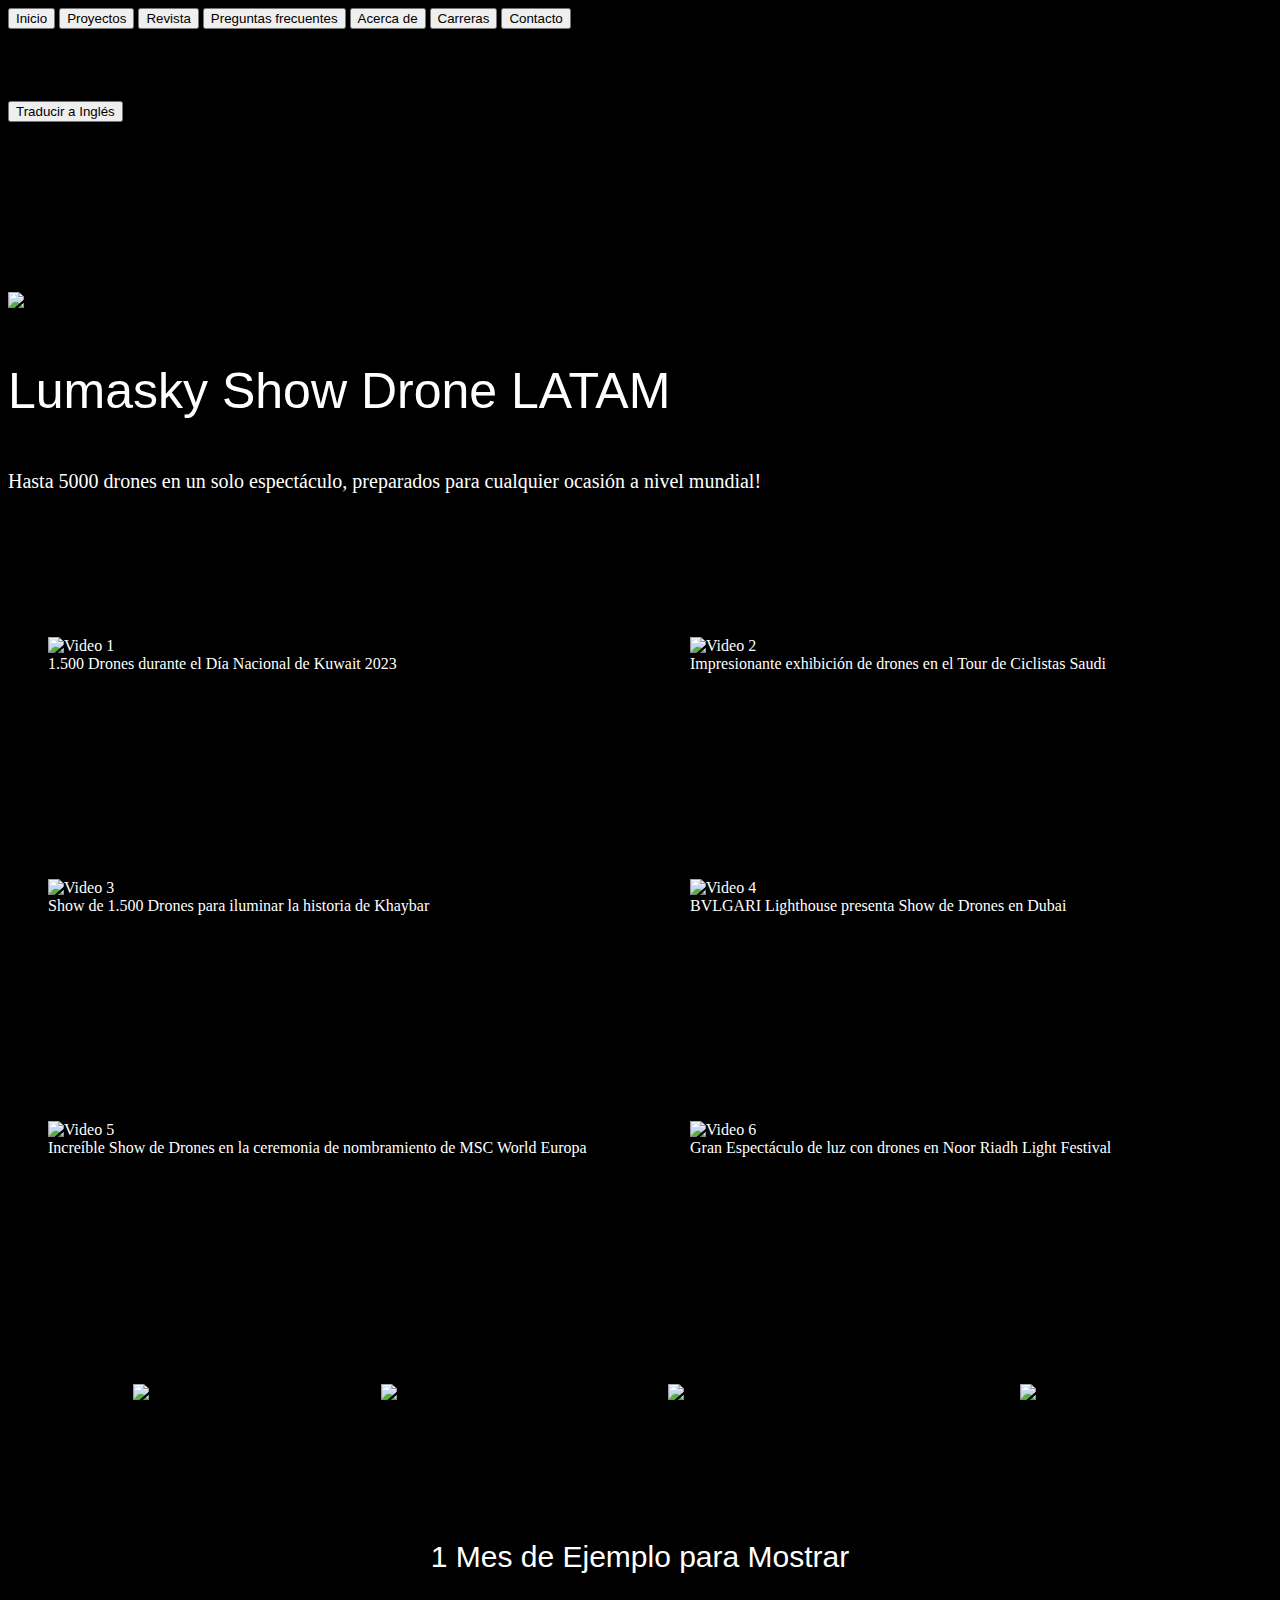
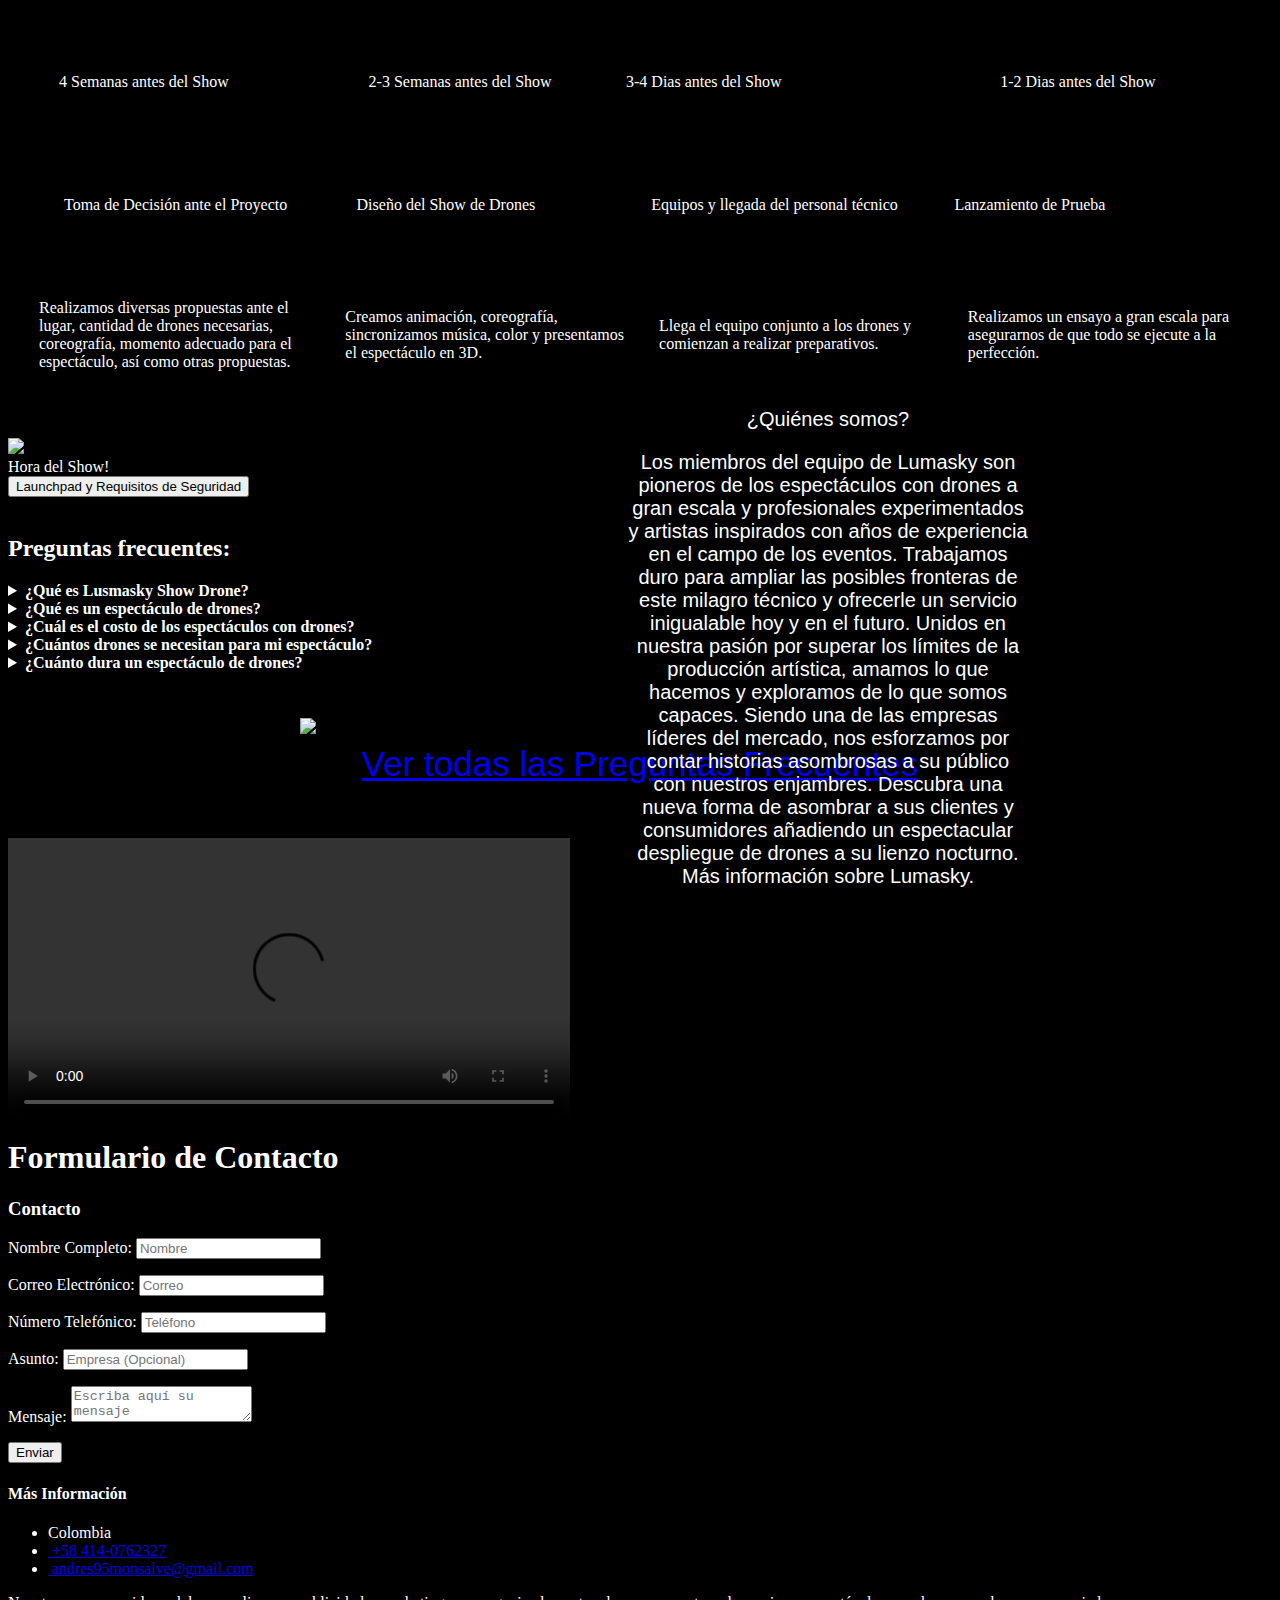
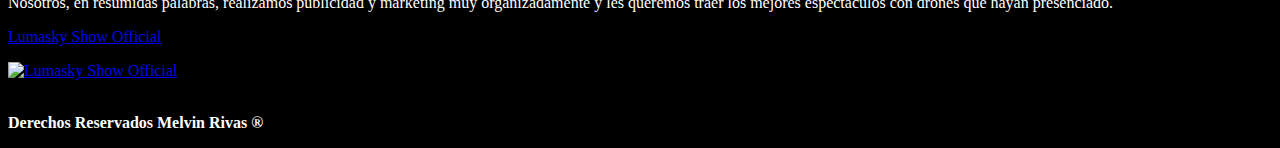
==== commit 731aad6e: "Modificacion de Estructura" ====
--- a/index.html
+++ b/index.html
@@ -6,12 +6,11 @@
 	<meta name="viewport" content="width=device-width, initial-scale=1.0">
 	<link rel="stylesheet" href="https://cdn.jsdelivr.net/npm/bootstrap@4.5.0/dist/css/bootstrap.min.css" integrity="sha384-4mwkuKaRHpPEIV4+3sk1dQzWvcnjmJRmf4u5XZrQlRyek79z9Zj7t1FfK6rlbXGh" crossorigin="anonymous">
 	<title>Inicio - Lumasky Drone Show</title>
-	<link rel="stylesheet" href="styles.css">
+	<link rel="stylesheet" href="src/CSS/styles.css">
 	<link href="https://fonts.googleapis.com/css?family=Quicksand" rel="stylesheet">
 	<link rel="stylesheet" href="https://use.fontawesome.com/releases/v5.8.1/css/all.css" integrity="sha384-50oBUHEmvpQ+1lW4y57PTFmhCaXp0ML5d60M1M7uH2+nqUivzIebhndOJK28anvf" crossorigin="anonymous">
 	<link rel="stylesheet" href="https://cdnjs.cloudflare.com/ajax/libs/animate.css/3.7.0/animate.min.css">
-	<link rel="stylesheet" href="css/video-js.css">
-	<link rel="stylesheet" href="styles.css">
+	<link rel="stylesheet" href="src/CSS/video-js.css">
 </head>
 <body style="background-color: black;">
 	<div class="p_menu">
@@ -38,9 +37,9 @@
 
 	<article style="color: white;">
 		<div class="contexto">
-			<img src="imagenes/logo.png" width="150px" id="logo">
+			<img src="src/Imagenes/logo.png" width="150px" id="logo">
 			<video class="video-fondo" autoplay loop muted>
-				<source src="videos/video-fondo.mp4" type="video/mp4">
+				<source src="src/Videos/video-fondo.mp4" type="video/mp4">
 			</video>
 			<p style="font-size: 50px; font-family: 'Edo', sans-serif;">
 				Lumasky Show Drone LATAM
@@ -57,32 +56,32 @@
 		<br>
 		<div class="content" style="display: grid; grid-template-columns: repeat(2, 1fr); grid-gap: 20px;">
 			<figure class="recuadros-img">
-				<img src="imagenes/imagen_video1.jpg" alt="Video 1">
+				<img src="src/Imagenes/imagen_video1.jpg" alt="Video 1">
 				<figcaption>1.500 Drones durante el Día Nacional de Kuwait 2023</figcaption>
 				<video src="videos/video1.mp4" autoplay muted loop></video>
 			</figure>
 			<figure class="recuadros-img">
-				<img src="imagenes/imagen_video2.jpg" alt="Video 2">
+				<img src="src/Imagenes/imagen_video2.jpg" alt="Video 2">
 				<figcaption>Impresionante exhibición de drones en el Tour de Ciclistas Saudi</figcaption>
 				<video src="videos/video2.mp4" autoplay muted loop></video>
 			</figure>
 			<figure class="recuadros-img">
-				<img src="imagenes/imagen_video3.jpg" alt="Video 3">
+				<img src="src/Imagenes/imagen_video3.jpg" alt="Video 3">
 				<figcaption>Show de 1.500 Drones para iluminar la historia de Khaybar</figcaption>
 				<video src="videos/video3.mp4" autoplay muted loop></video>
 			</figure>
 			<figure class="recuadros-img">
-				<img src="imagenes/imagen_video4.jpg" alt="Video 4">
+				<img src="src/Imagenes/imagen_video4.jpg" alt="Video 4">
 				<figcaption>BVLGARI Lighthouse presenta Show de Drones en Dubai</figcaption>
 				<video src="videos/video4.mp4" autoplay muted loop></video>
 			</figure>
 			<figure class="recuadros-img">
-				<img src="imagenes/imagen_video5.jpg" alt="Video 5">
+				<img src="src/Imagenes/imagen_video5.jpg" alt="Video 5">
 				<figcaption>Increíble Show de Drones en la ceremonia de nombramiento de MSC World Europa</figcaption>
 				<video src="videos/video5.mp4" autoplay muted loop></video>
 			</figure>
 			<figure class="recuadros-img">
-				<img src="imagenes/imagen_video6.jpg" alt="Video 6">
+				<img src="src/Imagenes/imagen_video6.jpg" alt="Video 6">
 				<figcaption>Gran Espectáculo de luz con drones en Noor Riadh Light Festival</figcaption>
 				<video src="videos/video6.mp4" autoplay muted loop></video>
 			</figure>
@@ -96,10 +95,10 @@
 				<div style="max-width: 1200px; margin: 0 auto; text-align: center;">
 					<table class="tabla-principal" style="font-size: 20px; font-family: Arial, Helvetica, sans-serif;">
 						<tr>
-							<td align="center"><img src="imagenes/imagen1_pag_principal.png" alt="Imagen 1"><br>5.000 Drones en un solo espectáculo!</td>
-							<td align="center"><img src="imagenes/imagen2_pag_principal.png" alt="Imagen 2"><br>Preparación de 4 semanas</td>
-							<td align="center"><img src="imagenes/imagen3_pag_principal.png" alt="Imagen 3"><br>Drones livianos, no es necesario que se resguarde</td>
-							<td align="center"><img src="imagenes/imagen4_pag_principal.png" alt="Imagen 4"><br>Más de 100 proyectos realizados en el mundo!</td>
+							<td align="center"><img src="src/Imagenes/imagen1_pag_principal.png" alt="Imagen 1"><br>5.000 Drones en un solo espectáculo!</td>
+							<td align="center"><img src="src/Imagenes/imagen2_pag_principal.png" alt="Imagen 2"><br>Preparación de 4 semanas</td>
+							<td align="center"><img src="src/Imagenes/imagen3_pag_principal.png" alt="Imagen 3"><br>Drones livianos, no es necesario que se resguarde</td>
+							<td align="center"><img src="src/Imagenes/imagen4_pag_principal.png" alt="Imagen 4"><br>Más de 100 proyectos realizados en el mundo!</td>
 						</tr>
 					</table>
 				<br>
@@ -143,7 +142,7 @@
 				</table>
 				<br>
 				<br>
-				<img src="imagenes/informacion-proceso1.png" class="informacion-proceso1">
+				<img src="src/Imagenes/informacion-proceso1.png" class="informacion-proceso1">
 				<div class="texto-izq-boton">Hora del Show!</div>
 				<button class="boton-info1">Launchpad y Requisitos de Seguridad</button>
 			</div>
@@ -195,11 +194,11 @@
 			<div style="text-align: center; display: flex;">
 				<div style="flex: 1; margin-right: 20px;">
 					<div style="position: relative; width: 600px; top: -210px;">
-						<img src="imagenes/start-story_2.png" width="500">
+						<img src="src/Imagenes/start-story_2.png" width="500">
 						<div style="position: absolute; margin-top: 100px; left: 0;">
 							<div id="fm-video-container">
 								<video class="fm-video video-js vjs-16-9 vjs-big-play-centered" data-setup="{}" controls id="fm-video" width="562" height="286">
-									<source src="videos/video_lumasky1.mp4" type="video/mp4">
+									<source src="src/Videos/video_lumasky1.mp4" type="video/mp4">
 								</video>
 							</div>
 						</div>
@@ -215,7 +214,7 @@
 				<div class="contact-wrapper animated bounceInUp">
 					<div class="contact-form">
 						<h3>Contacto</h3>
-						<form action="enviar.php" method="post">
+						<form action="src/PHP/enviar.php" method="post">
 							<p>
 								<label>Nombre Completo:</label>
 								<input type="text" name="nombre" placeholder="Nombre" required class="form-control">
@@ -245,11 +244,11 @@
 						<h4>Más Información</h4>
 						<ul>
 							<li><i class="fas fa-map-marker-alt"></i>Colombia</li>
-							<li><a href="https://wa.me/573128042794"><i class="fas fa-phone"></i>&nbsp;+57 312 8042794</a></li>
-							<li><a href="mailto:geoscandronecolombia@gmail.com"><i class="fas fa-envelope-open-text"></i>&nbsp;geoscandronecolombia@gmail.com</a></li>
+							<li><a href="https://wa.me/584140762327"><i class="fas fa-phone"></i>&nbsp;+58 414-0762327</a></li>
+							<li><a href="mailto:andres95monsalve@gmail.com"><i class="fas fa-envelope-open-text"></i>&nbsp;andres95monsalve@gmail.com</a></li>
 						</ul>
 						<p>Nosotros, en resumidas palabras, realizamos publicidad y marketing muy organizadamente y les queremos traer los mejores espectáculos con drones que hayan presenciado.</p>
-						<a href="https://lumasky.show/"><p>Lumasky Show Official</p><img src="imagenes/logo.png" width="188" height="148" alt="Lumasky Show Official"></a>
+						<a href="https://lumasky.show/"><p>Lumasky Show Official</p><img src="src/Imagenes/logo.png" width="188" height="148" alt="Lumasky Show Official"></a>
 					</div>
 					<br>
 				</div>
@@ -265,8 +264,8 @@
 			fluid: true
 		});
 	</script>
-	<script src="js/jquery-1.11.2.min.js"></script>
-	<script src="js/bootstrap-3.3.7.js"></script>
+	<script src="src/JavaScript/jquery-1.11.2.min.js"></script>
+	<script src="src/JavaScript/bootstrap-3.3.7.js"></script>
 	<script src="https://code.jquery.com/jquery-3.5.1.slim.min.js" integrity="sha384-DfXdz2htPH0lsSSs5nCTpuj/zy4C+OGpamoFVy38MVBnE+IbbVYUew+OrCXaRkfj" crossorigin="anonymous"></script>
 	<script src="https://cdn.jsdelivr.net/npm/@popperjs/core@2.9.3/dist/umd/popper.min.js" integrity="sha384-yNmJsbnpY/Vod/Pz+xZIvElZcewNOdJemrNCrFqy3Dz+eooYReYXTzrvhc/nZf2+" crossorigin="anonymous"></script>
 	<script src="https://stackpath.bootstrapcdn.com/bootstrap/4.5.0/js/bootstrap.min.js" integrity="sha384-OgVRvuATP1z7JjHLkuOU7Xw704+h835Lr+6QL9UvYjZE3Ipu6Tp75j7Bh/kRGIL" crossorigin="anonymous"></script>
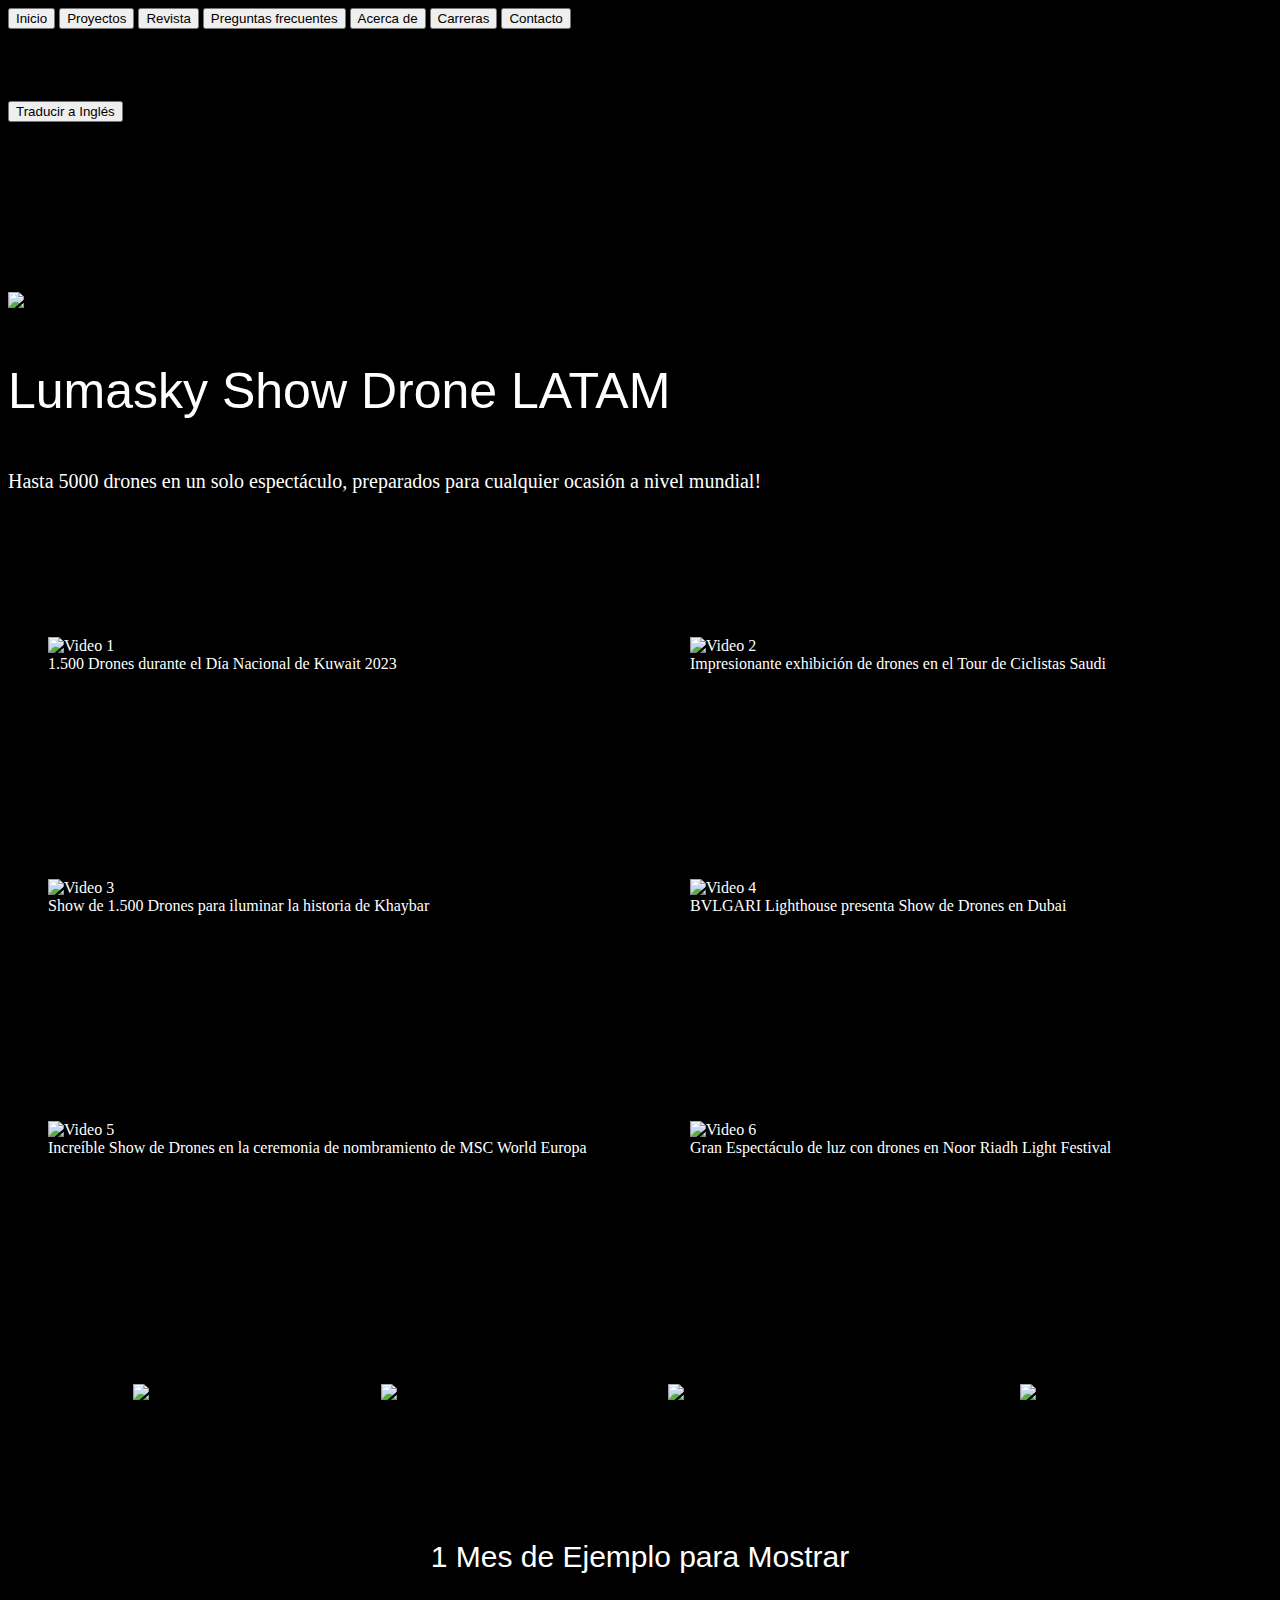
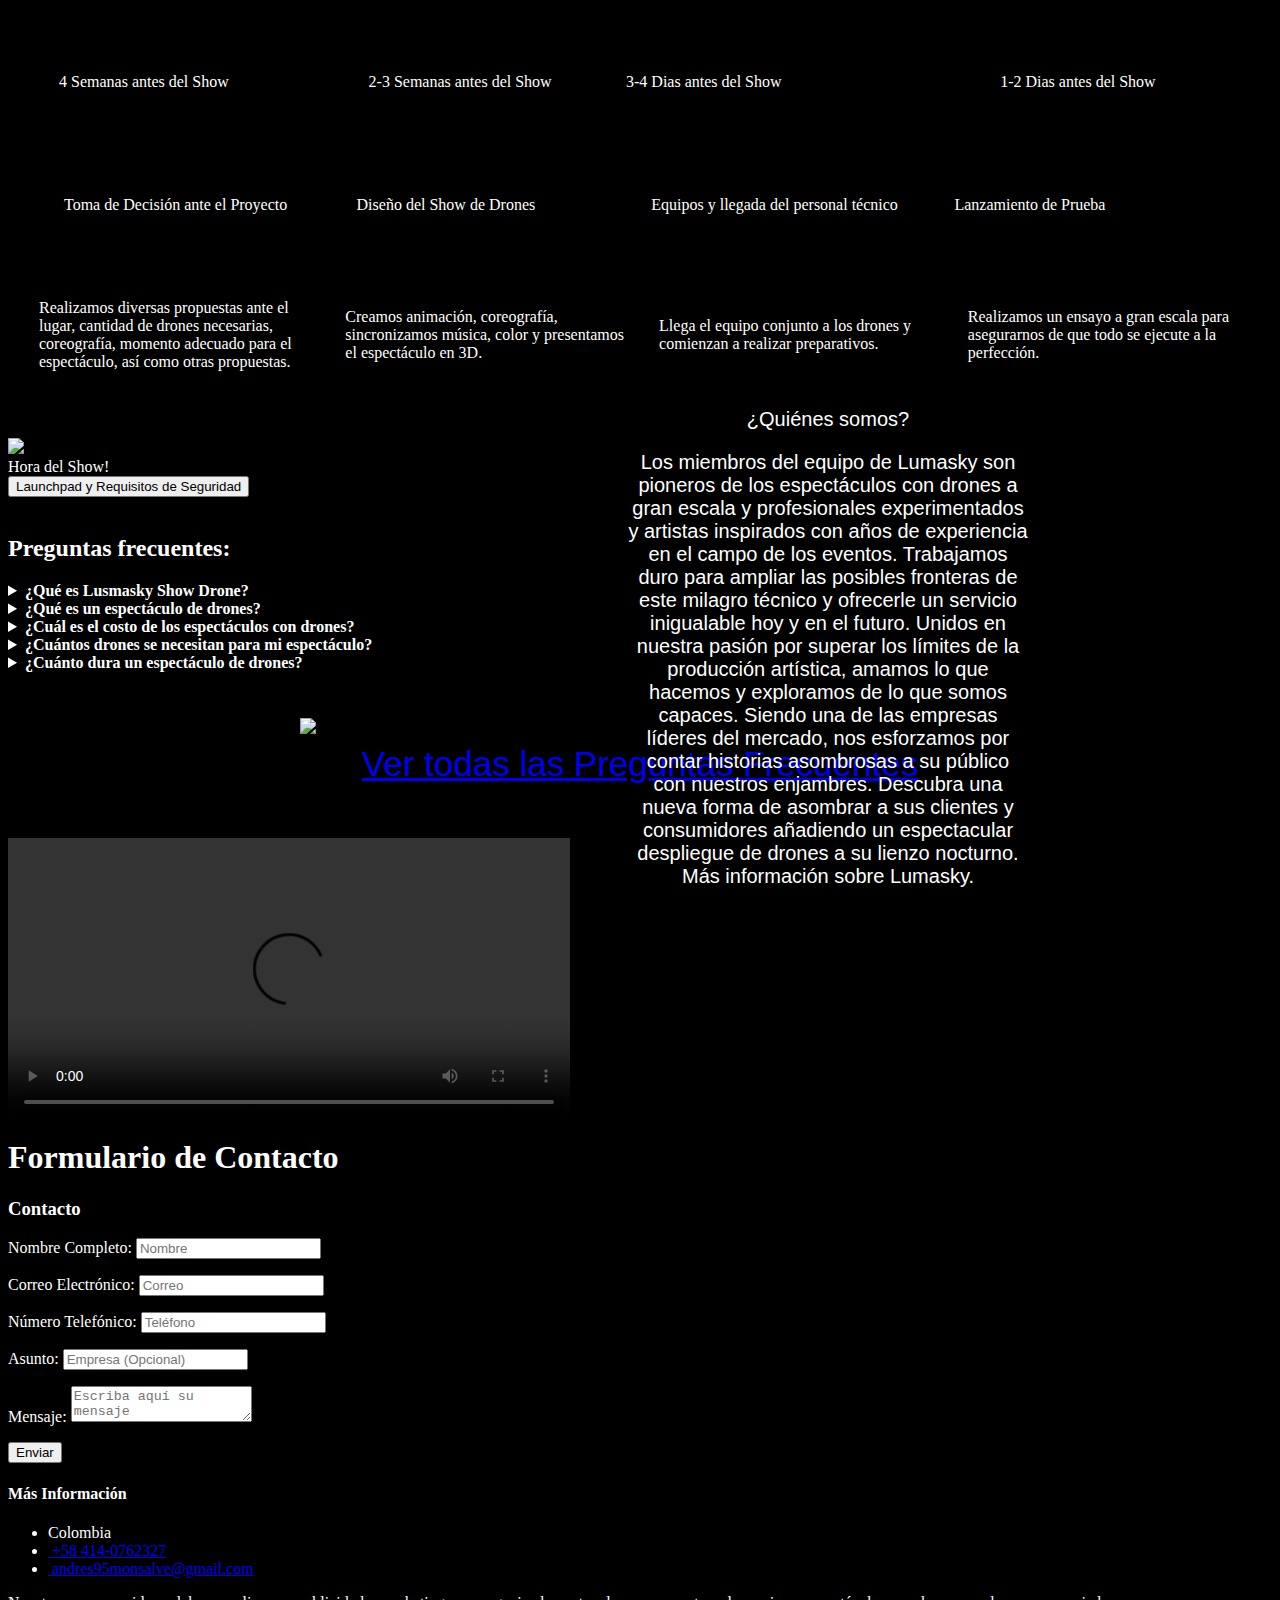
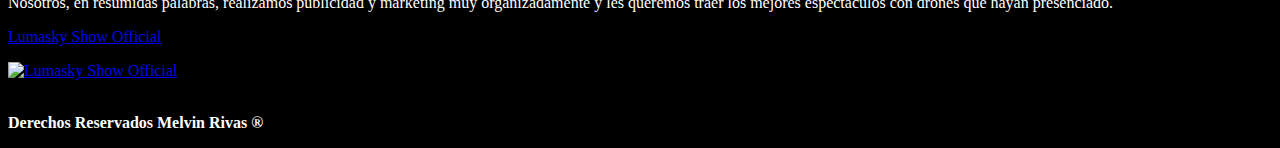
==== commit d1f2c0a4: "Modificacion de Estructura" ====
--- a/index.html
+++ b/index.html
@@ -58,32 +58,32 @@
 			<figure class="recuadros-img">
 				<img src="src/Imagenes/imagen_video1.jpg" alt="Video 1">
 				<figcaption>1.500 Drones durante el Día Nacional de Kuwait 2023</figcaption>
-				<video src="videos/video1.mp4" autoplay muted loop></video>
+				<link href="https://youtu.be/71fS_t8A7cQ" autoplay muted loop></video>
 			</figure>
 			<figure class="recuadros-img">
 				<img src="src/Imagenes/imagen_video2.jpg" alt="Video 2">
 				<figcaption>Impresionante exhibición de drones en el Tour de Ciclistas Saudi</figcaption>
-				<video src="videos/video2.mp4" autoplay muted loop></video>
+				<video href="https://youtu.be/q6cNK2MbS88" autoplay muted loop></video>
 			</figure>
 			<figure class="recuadros-img">
 				<img src="src/Imagenes/imagen_video3.jpg" alt="Video 3">
 				<figcaption>Show de 1.500 Drones para iluminar la historia de Khaybar</figcaption>
-				<video src="videos/video3.mp4" autoplay muted loop></video>
+				<video href="https://youtu.be/7DS3z-s8Lo8" autoplay muted loop></video>
 			</figure>
 			<figure class="recuadros-img">
 				<img src="src/Imagenes/imagen_video4.jpg" alt="Video 4">
 				<figcaption>BVLGARI Lighthouse presenta Show de Drones en Dubai</figcaption>
-				<video src="videos/video4.mp4" autoplay muted loop></video>
+				<video src="src/Videos/video4.mp4" autoplay muted loop></video>
 			</figure>
 			<figure class="recuadros-img">
 				<img src="src/Imagenes/imagen_video5.jpg" alt="Video 5">
 				<figcaption>Increíble Show de Drones en la ceremonia de nombramiento de MSC World Europa</figcaption>
-				<video src="videos/video5.mp4" autoplay muted loop></video>
+				<video src="src/Videos/video5.mp4" autoplay muted loop></video>
 			</figure>
 			<figure class="recuadros-img">
 				<img src="src/Imagenes/imagen_video6.jpg" alt="Video 6">
 				<figcaption>Gran Espectáculo de luz con drones en Noor Riadh Light Festival</figcaption>
-				<video src="videos/video6.mp4" autoplay muted loop></video>
+				<video href="https://youtu.be/eWxdbaD8jfk" autoplay muted loop></video>
 			</figure>
 		</div>
 		<br>
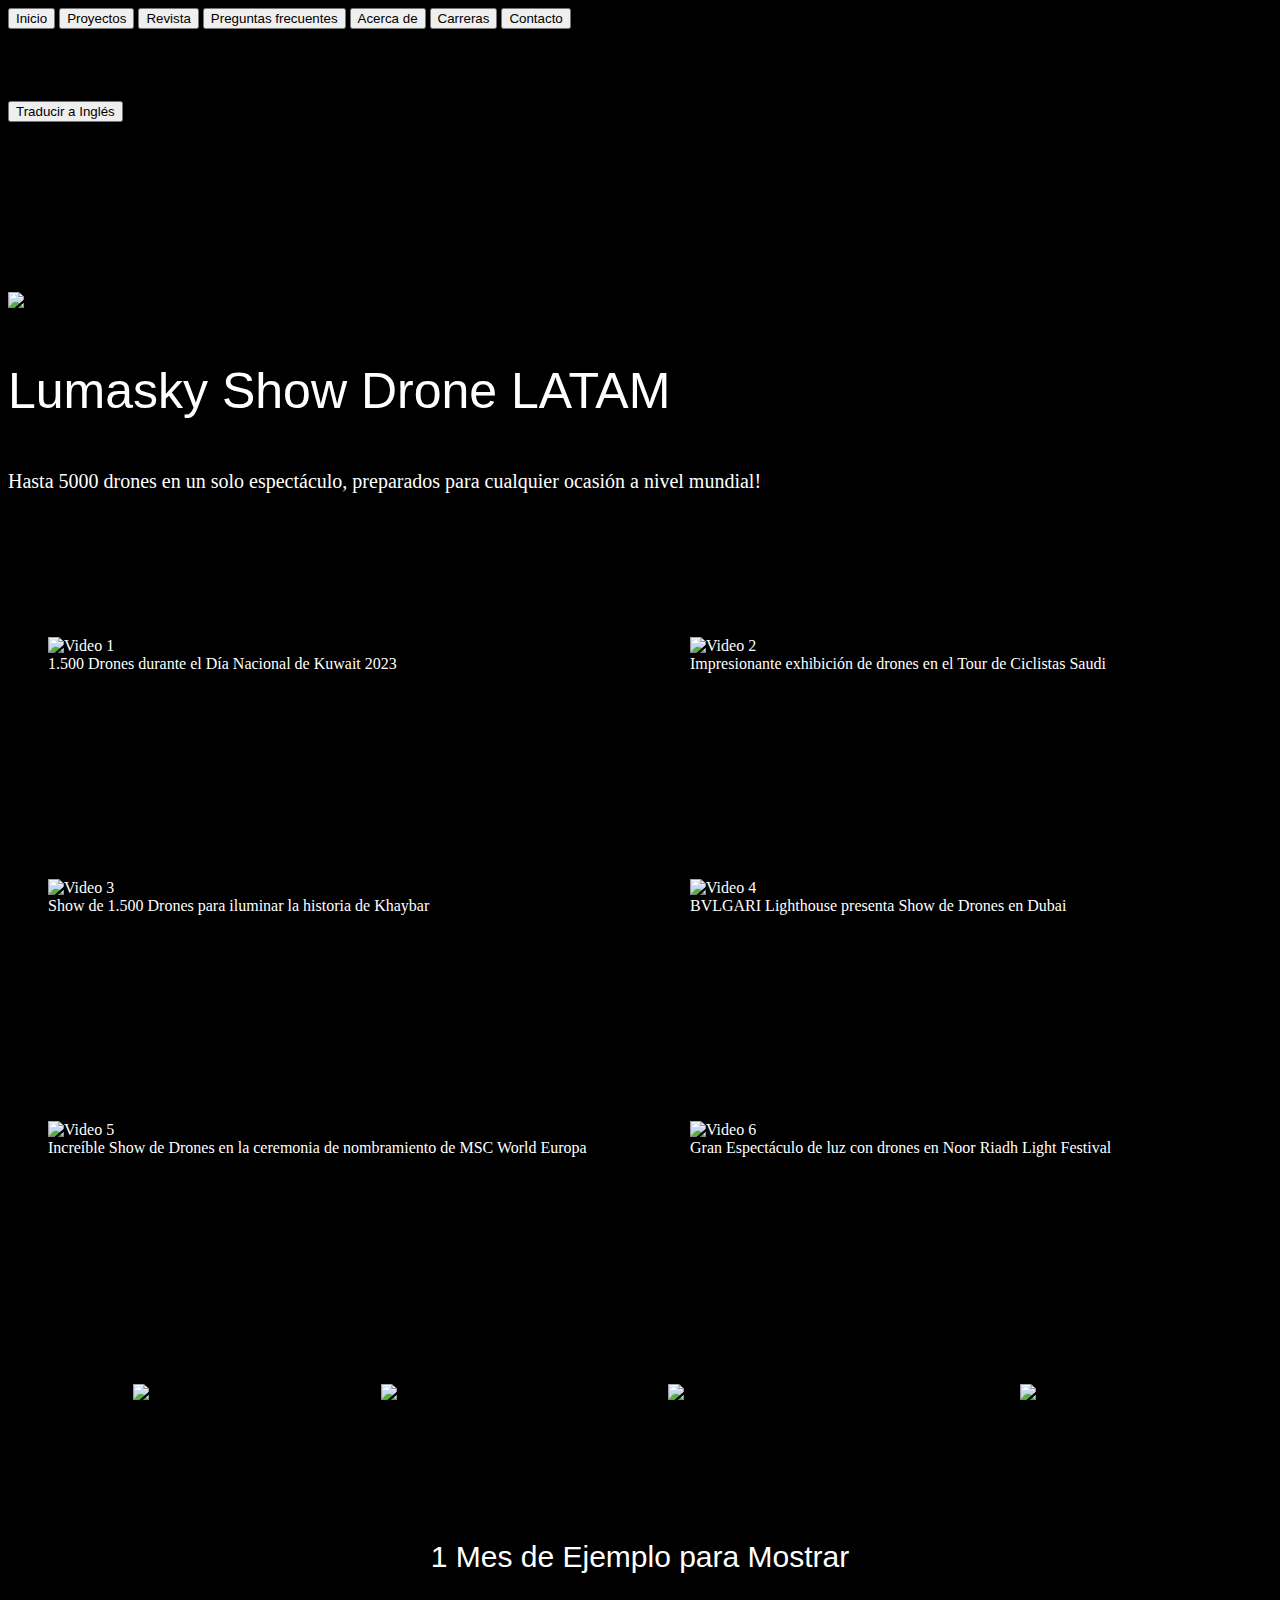
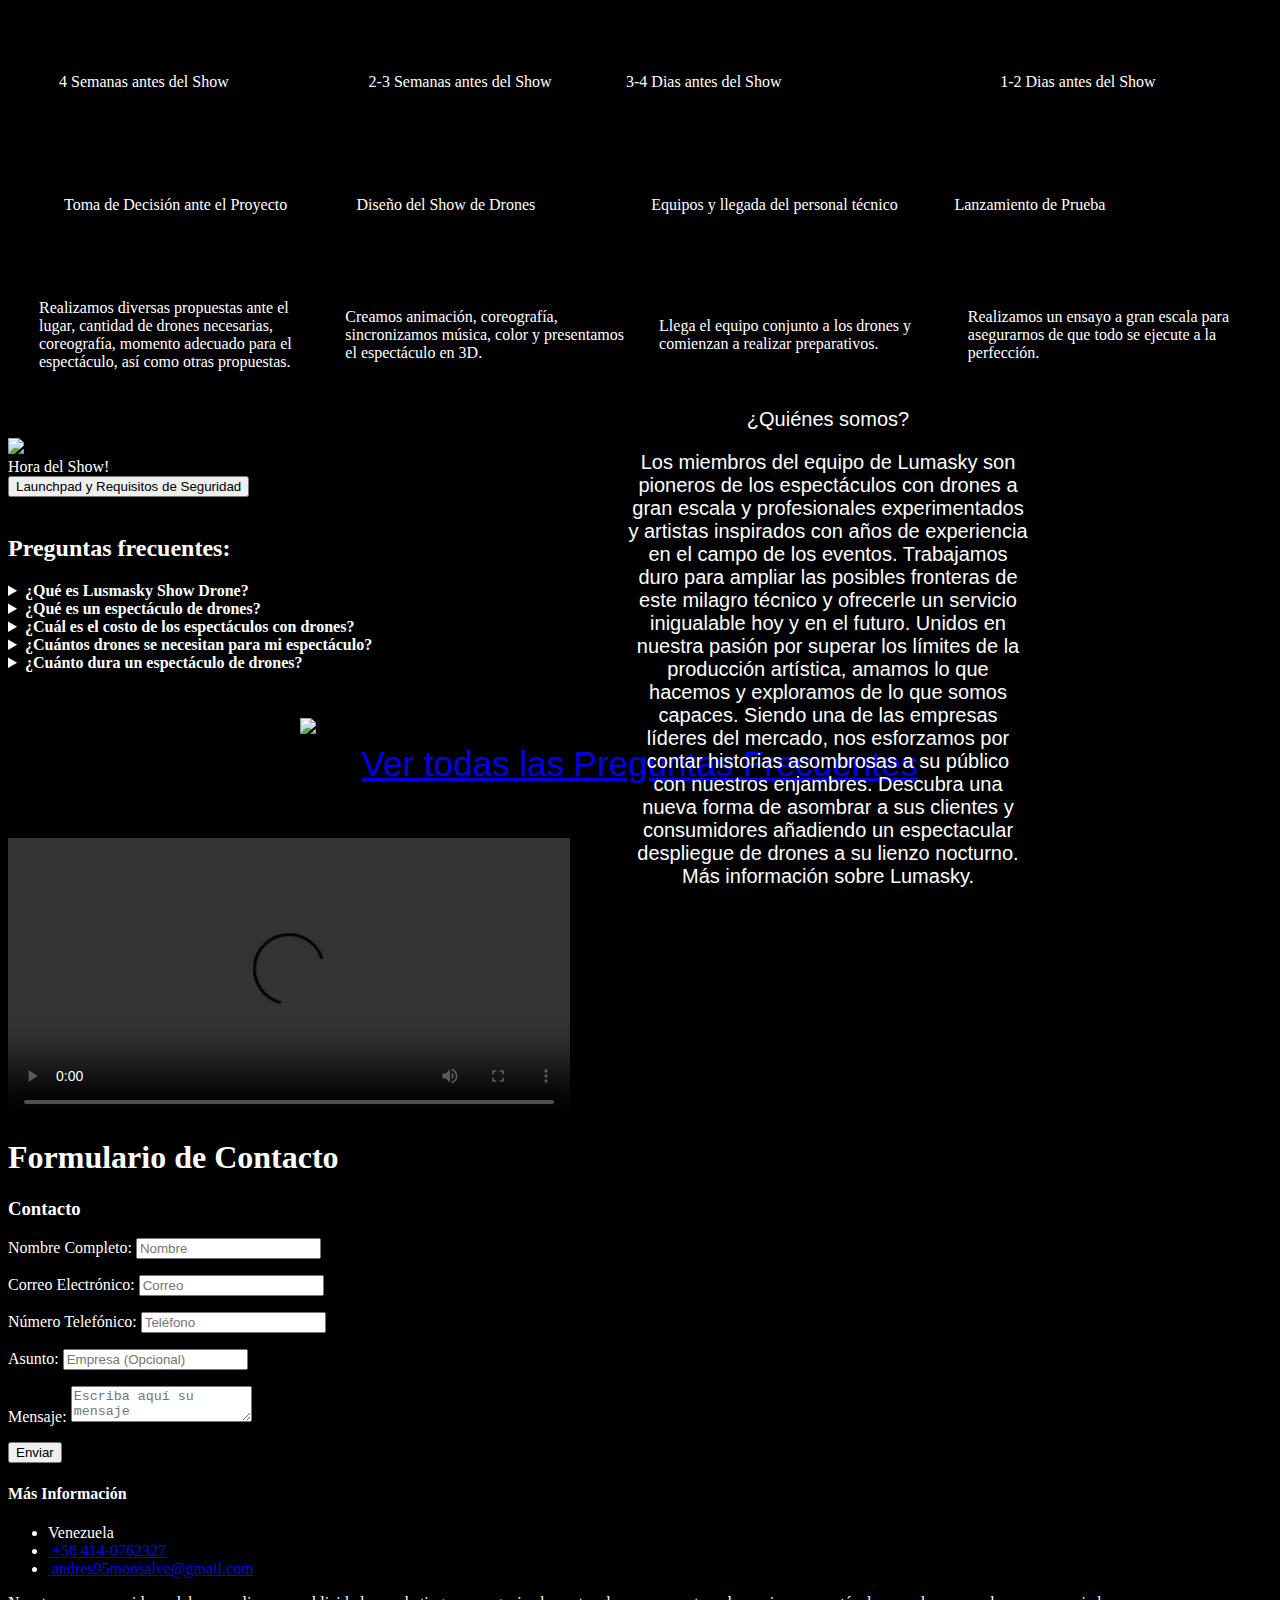
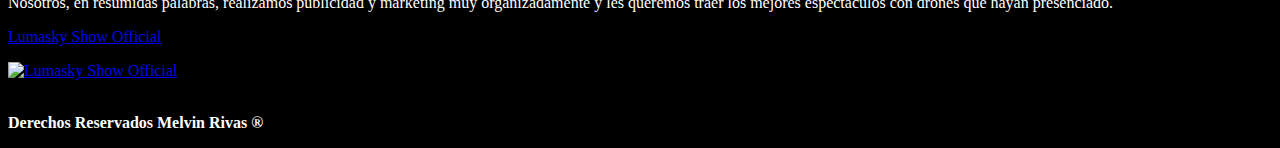
==== commit e393efdd: "Modificacion de Estructura" ====
--- a/index.html
+++ b/index.html
@@ -243,7 +243,7 @@
 					<div class="contact-info">
 						<h4>Más Información</h4>
 						<ul>
-							<li><i class="fas fa-map-marker-alt"></i>Colombia</li>
+							<li><i class="fas fa-map-marker-alt"></i>Venezuela</li>
 							<li><a href="https://wa.me/584140762327"><i class="fas fa-phone"></i>&nbsp;+58 414-0762327</a></li>
 							<li><a href="mailto:andres95monsalve@gmail.com"><i class="fas fa-envelope-open-text"></i>&nbsp;andres95monsalve@gmail.com</a></li>
 						</ul>
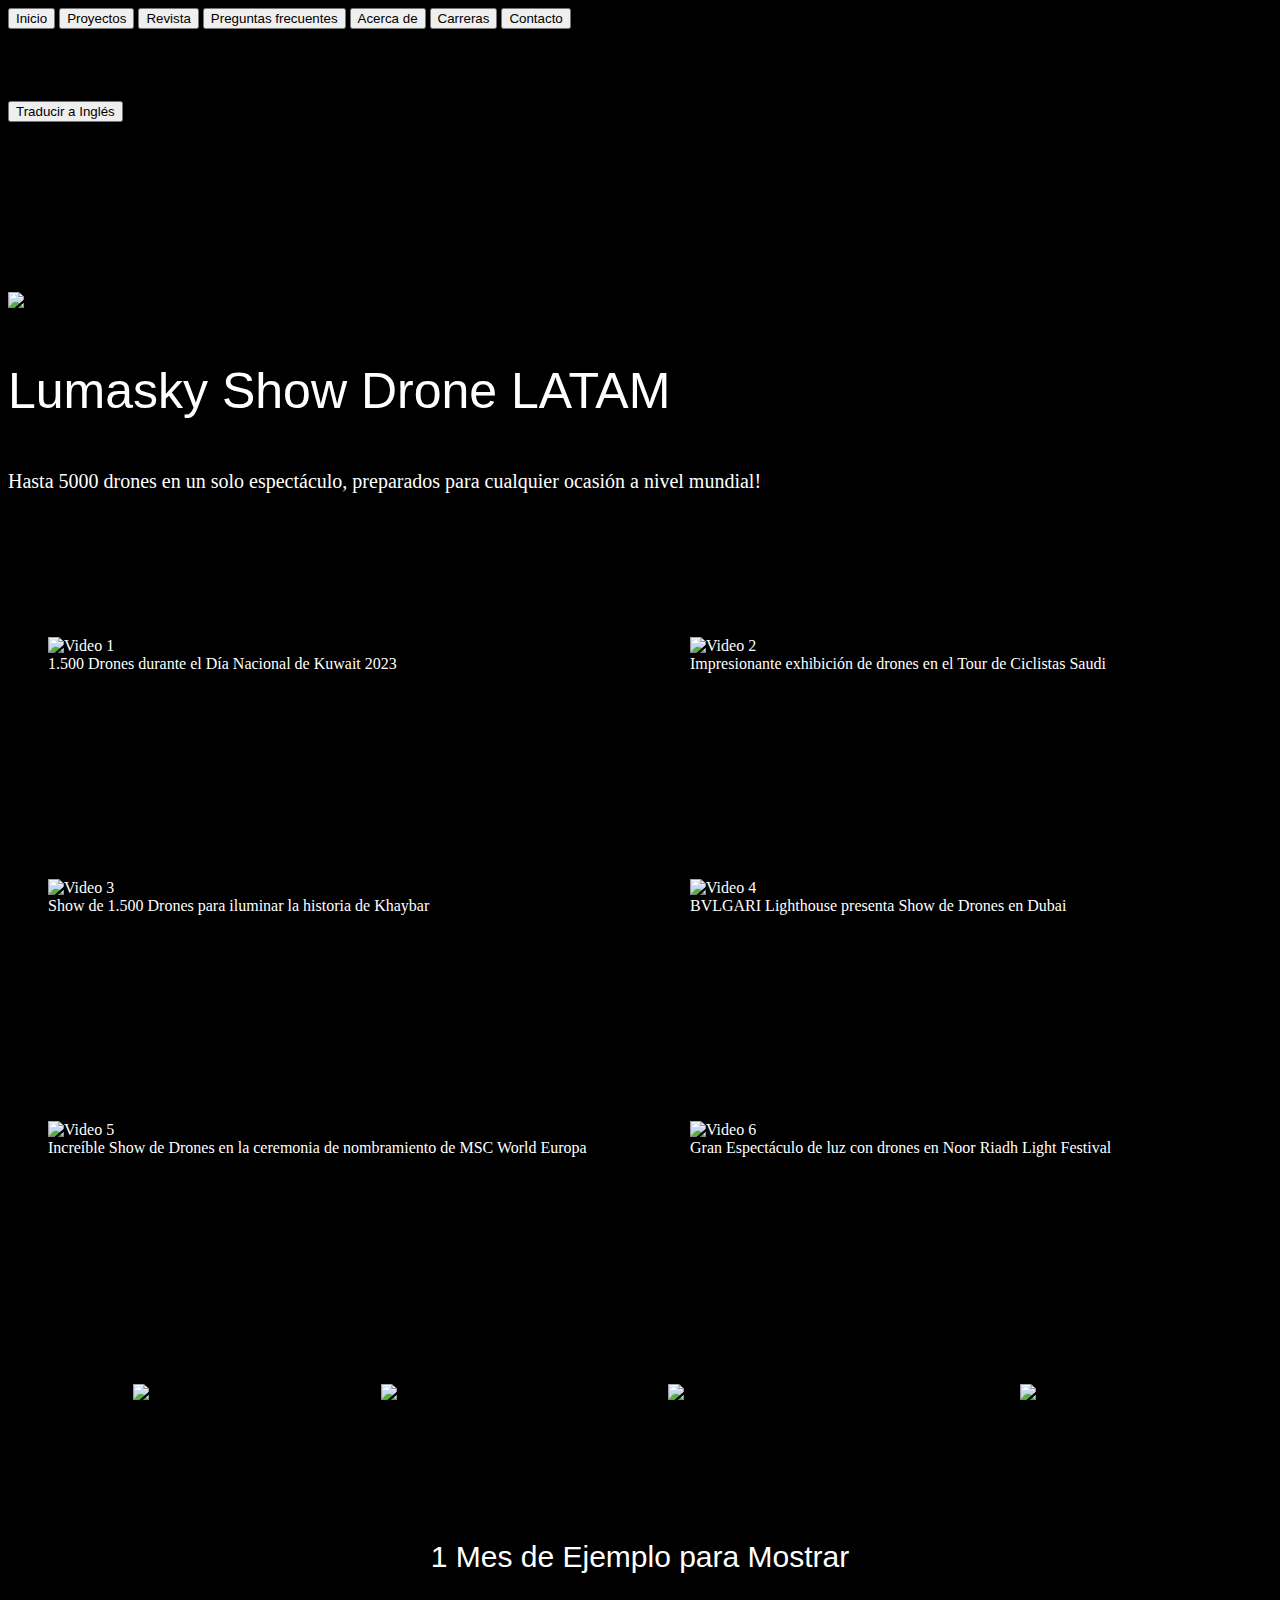
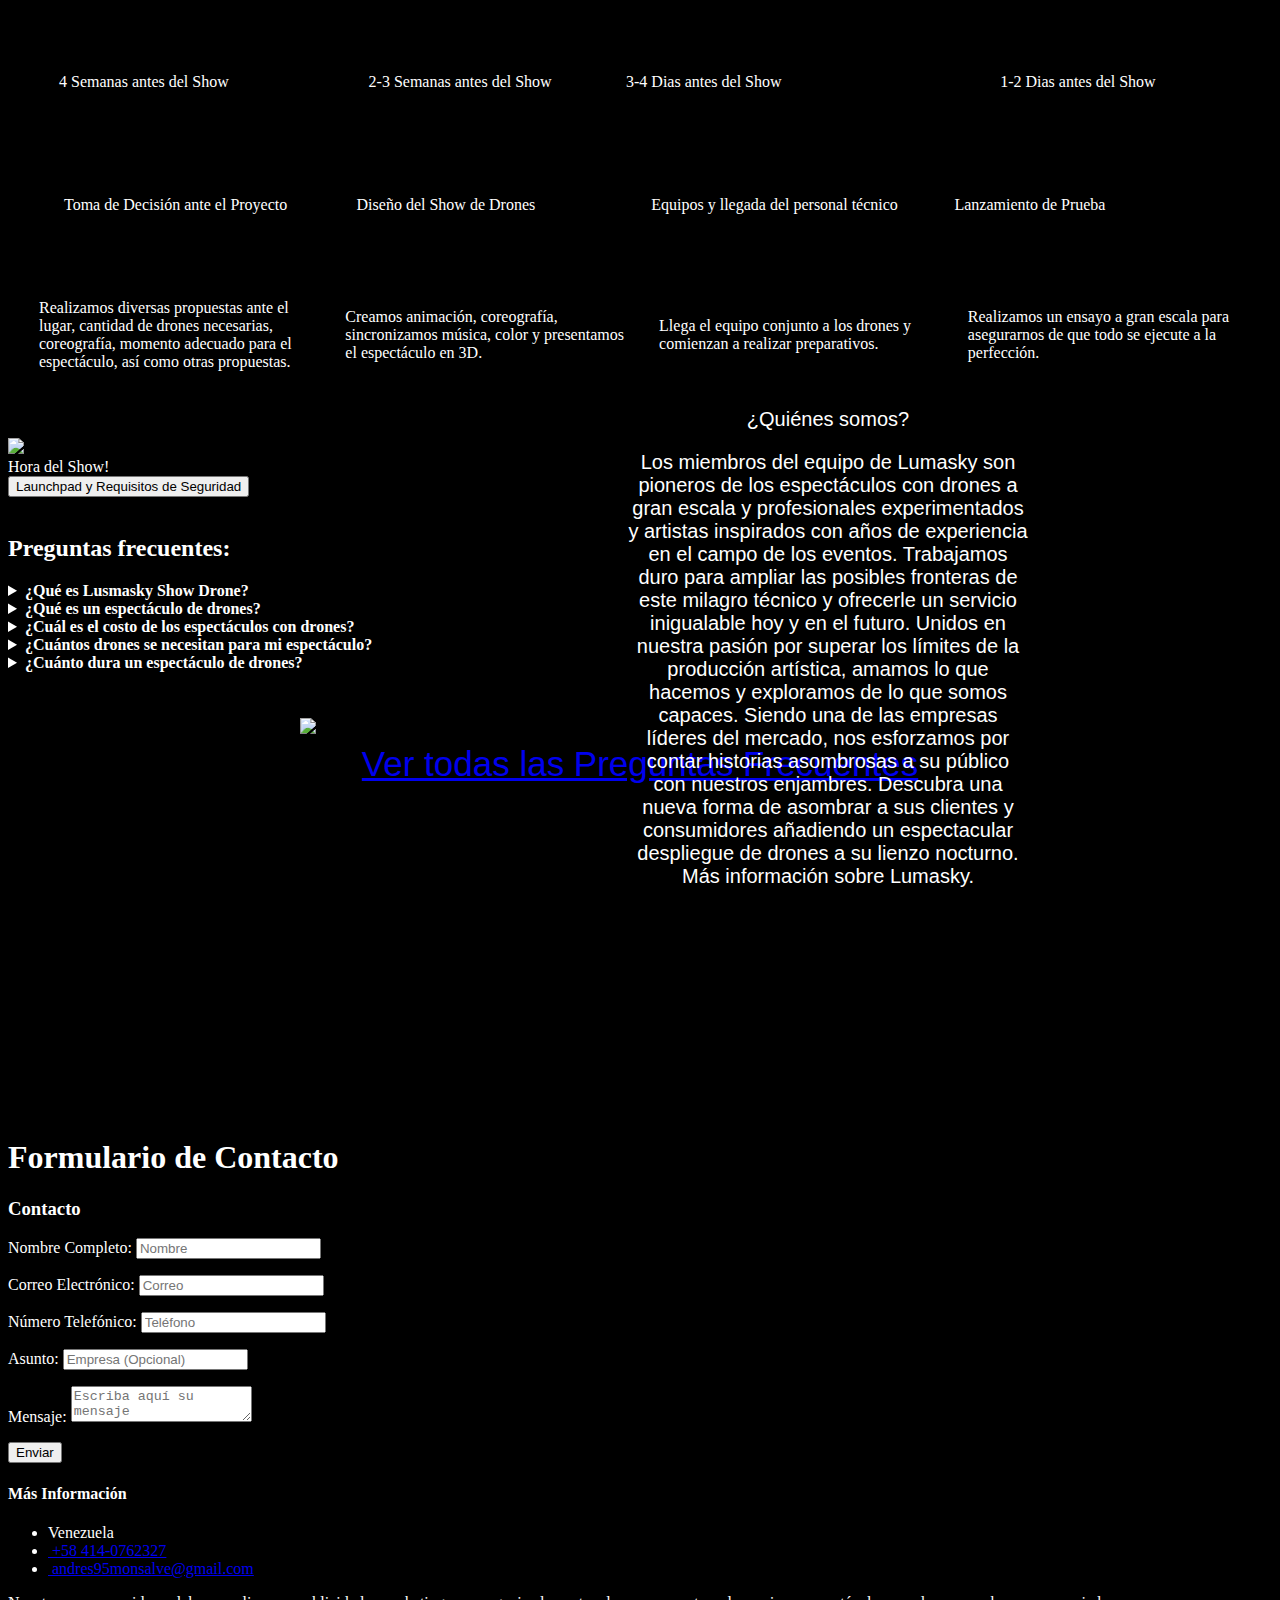
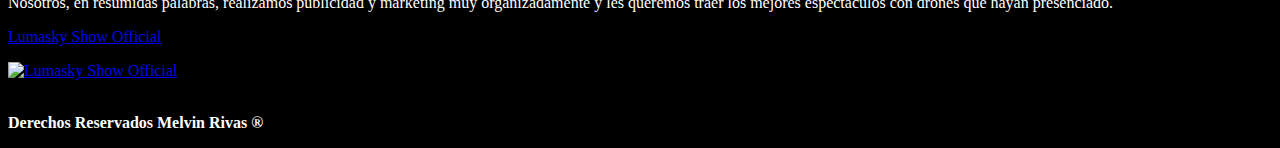
==== commit fa38f4c7: "commit" ====
--- a/index.html
+++ b/index.html
@@ -58,17 +58,17 @@
 			<figure class="recuadros-img">
 				<img src="src/Imagenes/imagen_video1.jpg" alt="Video 1">
 				<figcaption>1.500 Drones durante el Día Nacional de Kuwait 2023</figcaption>
-				<link href="https://youtu.be/71fS_t8A7cQ" autoplay muted loop></video>
+				<video src="src/Videos/video1.mp4" autoplay muted loop></video>
 			</figure>
 			<figure class="recuadros-img">
 				<img src="src/Imagenes/imagen_video2.jpg" alt="Video 2">
 				<figcaption>Impresionante exhibición de drones en el Tour de Ciclistas Saudi</figcaption>
-				<video href="https://youtu.be/q6cNK2MbS88" autoplay muted loop></video>
+				<video src="src/Videos/video2.mp4" autoplay muted loop></video>
 			</figure>
 			<figure class="recuadros-img">
 				<img src="src/Imagenes/imagen_video3.jpg" alt="Video 3">
 				<figcaption>Show de 1.500 Drones para iluminar la historia de Khaybar</figcaption>
-				<video href="https://youtu.be/7DS3z-s8Lo8" autoplay muted loop></video>
+				<iframe src="https://www.youtube.com/embed/7DS3z-s8Lo8" title="1,500 Drone Show to Illuminate the Story of Khaybar" frameborder="0" allow="accelerometer; autoplay; clipboard-write; encrypted-media; gyroscope; picture-in-picture; web-share" allowfullscreen autoplay muted loop></iframe>
 			</figure>
 			<figure class="recuadros-img">
 				<img src="src/Imagenes/imagen_video4.jpg" alt="Video 4">
@@ -83,7 +83,7 @@
 			<figure class="recuadros-img">
 				<img src="src/Imagenes/imagen_video6.jpg" alt="Video 6">
 				<figcaption>Gran Espectáculo de luz con drones en Noor Riadh Light Festival</figcaption>
-				<video href="https://youtu.be/eWxdbaD8jfk" autoplay muted loop></video>
+				<iframe src="https://www.youtube.com/embed/eWxdbaD8jfk" title="Drone Light Show at Noor Riyadh Light Festival" frameborder="0" allow="accelerometer; autoplay; clipboard-write; encrypted-media; gyroscope; picture-in-picture; web-share" allowfullscreen autoplay muted loop></iframe>
 			</figure>
 		</div>
 		<br>
--- a/src/CSS/video-js.css
+++ b/src/CSS/video-js.css
@@ -0,0 +1,1278 @@
+.video-js .vjs-big-play-button .vjs-icon-placeholder:before, .vjs-button > .vjs-icon-placeholder:before, .video-js .vjs-modal-dialog, .vjs-modal-dialog .vjs-modal-dialog-content {
+  position: absolute;
+  top: 0;
+  left: 0;
+  width: 100%;
+  height: 100%; }
+
+.video-js .vjs-big-play-button .vjs-icon-placeholder:before, .vjs-button > .vjs-icon-placeholder:before {
+  text-align: center; }
+
+@font-face {
+  font-family: VideoJS;
+  src: url([data-uri]) format("woff");
+  font-weight: normal;
+  font-style: normal; }
+
+.vjs-icon-play, .video-js .vjs-big-play-button .vjs-icon-placeholder:before, .video-js .vjs-play-control .vjs-icon-placeholder {
+  font-family: VideoJS;
+  font-weight: normal;
+  font-style: normal; }
+  .vjs-icon-play:before, .video-js .vjs-big-play-button .vjs-icon-placeholder:before, .video-js .vjs-play-control .vjs-icon-placeholder:before {
+    content: "\f101"; }
+
+.vjs-icon-play-circle {
+  font-family: VideoJS;
+  font-weight: normal;
+  font-style: normal; }
+  .vjs-icon-play-circle:before {
+    content: "\f102"; }
+
+.vjs-icon-pause, .video-js .vjs-play-control.vjs-playing .vjs-icon-placeholder {
+  font-family: VideoJS;
+  font-weight: normal;
+  font-style: normal; }
+  .vjs-icon-pause:before, .video-js .vjs-play-control.vjs-playing .vjs-icon-placeholder:before {
+    content: "\f103"; }
+
+.vjs-icon-volume-mute, .video-js .vjs-mute-control.vjs-vol-0 .vjs-icon-placeholder {
+  font-family: VideoJS;
+  font-weight: normal;
+  font-style: normal; }
+  .vjs-icon-volume-mute:before, .video-js .vjs-mute-control.vjs-vol-0 .vjs-icon-placeholder:before {
+    content: "\f104"; }
+
+.vjs-icon-volume-low, .video-js .vjs-mute-control.vjs-vol-1 .vjs-icon-placeholder {
+  font-family: VideoJS;
+  font-weight: normal;
+  font-style: normal; }
+  .vjs-icon-volume-low:before, .video-js .vjs-mute-control.vjs-vol-1 .vjs-icon-placeholder:before {
+    content: "\f105"; }
+
+.vjs-icon-volume-mid, .video-js .vjs-mute-control.vjs-vol-2 .vjs-icon-placeholder {
+  font-family: VideoJS;
+  font-weight: normal;
+  font-style: normal; }
+  .vjs-icon-volume-mid:before, .video-js .vjs-mute-control.vjs-vol-2 .vjs-icon-placeholder:before {
+    content: "\f106"; }
+
+.vjs-icon-volume-high, .video-js .vjs-mute-control .vjs-icon-placeholder {
+  font-family: VideoJS;
+  font-weight: normal;
+  font-style: normal; }
+  .vjs-icon-volume-high:before, .video-js .vjs-mute-control .vjs-icon-placeholder:before {
+    content: "\f107"; }
+
+.vjs-icon-fullscreen-enter, .video-js .vjs-fullscreen-control .vjs-icon-placeholder {
+  font-family: VideoJS;
+  font-weight: normal;
+  font-style: normal; }
+  .vjs-icon-fullscreen-enter:before, .video-js .vjs-fullscreen-control .vjs-icon-placeholder:before {
+    content: "\f108"; }
+
+.vjs-icon-fullscreen-exit, .video-js.vjs-fullscreen .vjs-fullscreen-control .vjs-icon-placeholder {
+  font-family: VideoJS;
+  font-weight: normal;
+  font-style: normal; }
+  .vjs-icon-fullscreen-exit:before, .video-js.vjs-fullscreen .vjs-fullscreen-control .vjs-icon-placeholder:before {
+    content: "\f109"; }
+
+.vjs-icon-square {
+  font-family: VideoJS;
+  font-weight: normal;
+  font-style: normal; }
+  .vjs-icon-square:before {
+    content: "\f10a"; }
+
+.vjs-icon-spinner {
+  font-family: VideoJS;
+  font-weight: normal;
+  font-style: normal; }
+  .vjs-icon-spinner:before {
+    content: "\f10b"; }
+
+.vjs-icon-subtitles, .video-js .vjs-subtitles-button .vjs-icon-placeholder, .video-js .vjs-subs-caps-button .vjs-icon-placeholder,
+.video-js.video-js:lang(en-GB) .vjs-subs-caps-button .vjs-icon-placeholder,
+.video-js.video-js:lang(en-IE) .vjs-subs-caps-button .vjs-icon-placeholder,
+.video-js.video-js:lang(en-AU) .vjs-subs-caps-button .vjs-icon-placeholder,
+.video-js.video-js:lang(en-NZ) .vjs-subs-caps-button .vjs-icon-placeholder {
+  font-family: VideoJS;
+  font-weight: normal;
+  font-style: normal; }
+  .vjs-icon-subtitles:before, .video-js .vjs-subtitles-button .vjs-icon-placeholder:before, .video-js .vjs-subs-caps-button .vjs-icon-placeholder:before,
+  .video-js.video-js:lang(en-GB) .vjs-subs-caps-button .vjs-icon-placeholder:before,
+  .video-js.video-js:lang(en-IE) .vjs-subs-caps-button .vjs-icon-placeholder:before,
+  .video-js.video-js:lang(en-AU) .vjs-subs-caps-button .vjs-icon-placeholder:before,
+  .video-js.video-js:lang(en-NZ) .vjs-subs-caps-button .vjs-icon-placeholder:before {
+    content: "\f10c"; }
+
+.vjs-icon-captions, .video-js .vjs-captions-button .vjs-icon-placeholder, .video-js:lang(en) .vjs-subs-caps-button .vjs-icon-placeholder,
+.video-js:lang(fr-CA) .vjs-subs-caps-button .vjs-icon-placeholder {
+  font-family: VideoJS;
+  font-weight: normal;
+  font-style: normal; }
+  .vjs-icon-captions:before, .video-js .vjs-captions-button .vjs-icon-placeholder:before, .video-js:lang(en) .vjs-subs-caps-button .vjs-icon-placeholder:before,
+  .video-js:lang(fr-CA) .vjs-subs-caps-button .vjs-icon-placeholder:before {
+    content: "\f10d"; }
+
+.vjs-icon-chapters, .video-js .vjs-chapters-button .vjs-icon-placeholder {
+  font-family: VideoJS;
+  font-weight: normal;
+  font-style: normal; }
+  .vjs-icon-chapters:before, .video-js .vjs-chapters-button .vjs-icon-placeholder:before {
+    content: "\f10e"; }
+
+.vjs-icon-share {
+  font-family: VideoJS;
+  font-weight: normal;
+  font-style: normal; }
+  .vjs-icon-share:before {
+    content: "\f10f"; }
+
+.vjs-icon-cog {
+  font-family: VideoJS;
+  font-weight: normal;
+  font-style: normal; }
+  .vjs-icon-cog:before {
+    content: "\f110"; }
+
+.vjs-icon-circle, .video-js .vjs-play-progress, .video-js .vjs-volume-level {
+  font-family: VideoJS;
+  font-weight: normal;
+  font-style: normal; }
+  .vjs-icon-circle:before, .video-js .vjs-play-progress:before, .video-js .vjs-volume-level:before {
+    content: "\f111"; }
+
+.vjs-icon-circle-outline {
+  font-family: VideoJS;
+  font-weight: normal;
+  font-style: normal; }
+  .vjs-icon-circle-outline:before {
+    content: "\f112"; }
+
+.vjs-icon-circle-inner-circle {
+  font-family: VideoJS;
+  font-weight: normal;
+  font-style: normal; }
+  .vjs-icon-circle-inner-circle:before {
+    content: "\f113"; }
+
+.vjs-icon-hd {
+  font-family: VideoJS;
+  font-weight: normal;
+  font-style: normal; }
+  .vjs-icon-hd:before {
+    content: "\f114"; }
+
+.vjs-icon-cancel, .video-js .vjs-control.vjs-close-button .vjs-icon-placeholder {
+  font-family: VideoJS;
+  font-weight: normal;
+  font-style: normal; }
+  .vjs-icon-cancel:before, .video-js .vjs-control.vjs-close-button .vjs-icon-placeholder:before {
+    content: "\f115"; }
+
+.vjs-icon-replay, .video-js .vjs-play-control.vjs-ended .vjs-icon-placeholder {
+  font-family: VideoJS;
+  font-weight: normal;
+  font-style: normal; }
+  .vjs-icon-replay:before, .video-js .vjs-play-control.vjs-ended .vjs-icon-placeholder:before {
+    content: "\f116"; }
+
+.vjs-icon-facebook {
+  font-family: VideoJS;
+  font-weight: normal;
+  font-style: normal; }
+  .vjs-icon-facebook:before {
+    content: "\f117"; }
+
+.vjs-icon-gplus {
+  font-family: VideoJS;
+  font-weight: normal;
+  font-style: normal; }
+  .vjs-icon-gplus:before {
+    content: "\f118"; }
+
+.vjs-icon-linkedin {
+  font-family: VideoJS;
+  font-weight: normal;
+  font-style: normal; }
+  .vjs-icon-linkedin:before {
+    content: "\f119"; }
+
+.vjs-icon-twitter {
+  font-family: VideoJS;
+  font-weight: normal;
+  font-style: normal; }
+  .vjs-icon-twitter:before {
+    content: "\f11a"; }
+
+.vjs-icon-tumblr {
+  font-family: VideoJS;
+  font-weight: normal;
+  font-style: normal; }
+  .vjs-icon-tumblr:before {
+    content: "\f11b"; }
+
+.vjs-icon-pinterest {
+  font-family: VideoJS;
+  font-weight: normal;
+  font-style: normal; }
+  .vjs-icon-pinterest:before {
+    content: "\f11c"; }
+
+.vjs-icon-audio-description, .video-js .vjs-descriptions-button .vjs-icon-placeholder {
+  font-family: VideoJS;
+  font-weight: normal;
+  font-style: normal; }
+  .vjs-icon-audio-description:before, .video-js .vjs-descriptions-button .vjs-icon-placeholder:before {
+    content: "\f11d"; }
+
+.vjs-icon-audio, .video-js .vjs-audio-button .vjs-icon-placeholder {
+  font-family: VideoJS;
+  font-weight: normal;
+  font-style: normal; }
+  .vjs-icon-audio:before, .video-js .vjs-audio-button .vjs-icon-placeholder:before {
+    content: "\f11e"; }
+
+.vjs-icon-next-item {
+  font-family: VideoJS;
+  font-weight: normal;
+  font-style: normal; }
+  .vjs-icon-next-item:before {
+    content: "\f11f"; }
+
+.vjs-icon-previous-item {
+  font-family: VideoJS;
+  font-weight: normal;
+  font-style: normal; }
+  .vjs-icon-previous-item:before {
+    content: "\f120"; }
+
+.video-js {
+  display: block;
+  box-sizing: border-box;
+  color: #fff;
+  background-color: #000;
+  position: relative;
+  padding: 0;
+  font-size: 10px;
+  line-height: 1;
+  font-weight: normal;
+  font-style: normal;
+  font-family: Arial, Helvetica, sans-serif;
+  word-break: initial; }
+  .video-js:-moz-full-screen {
+    position: absolute; }
+  .video-js:-webkit-full-screen {
+    width: 100% !important;
+    height: 100% !important; }
+
+.video-js[tabindex="-1"] {
+  outline: none; }
+
+.video-js *,
+.video-js *:before,
+.video-js *:after {
+  box-sizing: inherit; }
+
+.video-js ul {
+  font-family: inherit;
+  font-size: inherit;
+  line-height: inherit;
+  list-style-position: outside;
+  margin-left: 0;
+  margin-right: 0;
+  margin-top: 0;
+  margin-bottom: 0; }
+
+.video-js.vjs-fluid,
+.video-js.vjs-16-9,
+.video-js.vjs-4-3 {
+  width: 100%;
+  max-width: 100%;
+  height: 0; }
+
+.video-js.vjs-16-9 {
+  padding-top: 56.25%; }
+
+.video-js.vjs-4-3 {
+  padding-top: 75%; }
+
+.video-js.vjs-fill {
+  width: 100%;
+  height: 100%; }
+
+.video-js .vjs-tech {
+  position: absolute;
+  top: 0;
+  left: 0;
+  width: 100%;
+  height: 100%; }
+
+body.vjs-full-window {
+  padding: 0;
+  margin: 0;
+  height: 100%; }
+
+.vjs-full-window .video-js.vjs-fullscreen {
+  position: fixed;
+  overflow: hidden;
+  z-index: 1000;
+  left: 0;
+  top: 0;
+  bottom: 0;
+  right: 0; }
+
+.video-js.vjs-fullscreen {
+  width: 100% !important;
+  height: 100% !important;
+  padding-top: 0 !important; }
+
+.video-js.vjs-fullscreen.vjs-user-inactive {
+  cursor: none; }
+
+.vjs-hidden {
+  display: none !important; }
+
+.vjs-disabled {
+  opacity: 0.5;
+  cursor: default; }
+
+.video-js .vjs-offscreen {
+  height: 1px;
+  left: -9999px;
+  position: absolute;
+  top: 0;
+  width: 1px; }
+
+.vjs-lock-showing {
+  display: block !important;
+  opacity: 1;
+  visibility: visible; }
+
+.vjs-no-js {
+  padding: 20px;
+  color: #fff;
+  background-color: #000;
+  font-size: 18px;
+  font-family: Arial, Helvetica, sans-serif;
+  text-align: center;
+  width: 300px;
+  height: 150px;
+  margin: 0px auto; }
+
+.vjs-no-js a,
+.vjs-no-js a:visited {
+  color: #66A8CC; }
+
+.video-js .vjs-big-play-button {
+  font-size: 3em;
+  line-height: 1.5em;
+  height: 1.5em;
+  width: 3em;
+  display: block;
+  position: absolute;
+  top: 10px;
+  left: 10px;
+  padding: 0;
+  cursor: pointer;
+  opacity: 1;
+  border: 0.06666em solid #fff;
+  background-color: #2B333F;
+  background-color: rgba(43, 51, 63, 0.7);
+  border-radius: 0.3em;
+  transition: all 0.4s; }
+
+.vjs-big-play-centered .vjs-big-play-button {
+  top: 50%;
+  left: 50%;
+  margin-top: -0.75em;
+  margin-left: -1.5em; }
+
+.video-js:hover .vjs-big-play-button,
+.video-js .vjs-big-play-button:focus {
+  border-color: #fff;
+  background-color: #73859f;
+  background-color: rgba(115, 133, 159, 0.5);
+  transition: all 0s; }
+
+.vjs-controls-disabled .vjs-big-play-button,
+.vjs-has-started .vjs-big-play-button,
+.vjs-using-native-controls .vjs-big-play-button,
+.vjs-error .vjs-big-play-button {
+  display: none; }
+
+.vjs-has-started.vjs-paused.vjs-show-big-play-button-on-pause .vjs-big-play-button {
+  display: block; }
+
+.video-js button {
+  background: none;
+  border: none;
+  color: inherit;
+  display: inline-block;
+  font-size: inherit;
+  line-height: inherit;
+  text-transform: none;
+  text-decoration: none;
+  transition: none;
+  -webkit-appearance: none;
+  -moz-appearance: none;
+  appearance: none; }
+
+.vjs-control .vjs-button {
+  width: 100%;
+  height: 100%; }
+
+.video-js .vjs-control.vjs-close-button {
+  cursor: pointer;
+  height: 3em;
+  position: absolute;
+  right: 0;
+  top: 0.5em;
+  z-index: 2; }
+
+.video-js .vjs-modal-dialog {
+  background: rgba(0, 0, 0, 0.8);
+  background: linear-gradient(180deg, rgba(0, 0, 0, 0.8), rgba(255, 255, 255, 0));
+  overflow: auto; }
+
+.video-js .vjs-modal-dialog > * {
+  box-sizing: border-box; }
+
+.vjs-modal-dialog .vjs-modal-dialog-content {
+  font-size: 1.2em;
+  line-height: 1.5;
+  padding: 20px 24px;
+  z-index: 1; }
+
+.vjs-menu-button {
+  cursor: pointer; }
+
+.vjs-menu-button.vjs-disabled {
+  cursor: default; }
+
+.vjs-workinghover .vjs-menu-button.vjs-disabled:hover .vjs-menu {
+  display: none; }
+
+.vjs-menu .vjs-menu-content {
+  display: block;
+  padding: 0;
+  margin: 0;
+  font-family: Arial, Helvetica, sans-serif;
+  overflow: auto; }
+
+.vjs-menu .vjs-menu-content > * {
+  box-sizing: border-box; }
+
+.vjs-scrubbing .vjs-control.vjs-menu-button:hover .vjs-menu {
+  display: none; }
+
+.vjs-menu li {
+  list-style: none;
+  margin: 0;
+  padding: 0.2em 0;
+  line-height: 1.4em;
+  font-size: 1.2em;
+  text-align: center;
+  text-transform: lowercase; }
+
+.vjs-menu li.vjs-menu-item:focus,
+.vjs-menu li.vjs-menu-item:hover {
+  background-color: #73859f;
+  background-color: rgba(115, 133, 159, 0.5); }
+
+.vjs-menu li.vjs-selected,
+.vjs-menu li.vjs-selected:focus,
+.vjs-menu li.vjs-selected:hover {
+  background-color: #fff;
+  color: #2B333F; }
+
+.vjs-menu li.vjs-menu-title {
+  text-align: center;
+  text-transform: uppercase;
+  font-size: 1em;
+  line-height: 2em;
+  padding: 0;
+  margin: 0 0 0.3em 0;
+  font-weight: bold;
+  cursor: default; }
+
+.vjs-menu-button-popup .vjs-menu {
+  display: none;
+  position: absolute;
+  bottom: 0;
+  width: 10em;
+  left: -3em;
+  height: 0em;
+  margin-bottom: 1.5em;
+  border-top-color: rgba(43, 51, 63, 0.7); }
+
+.vjs-menu-button-popup .vjs-menu .vjs-menu-content {
+  background-color: #2B333F;
+  background-color: rgba(43, 51, 63, 0.7);
+  position: absolute;
+  width: 100%;
+  bottom: 1.5em;
+  max-height: 15em; }
+
+.vjs-workinghover .vjs-menu-button-popup:hover .vjs-menu,
+.vjs-menu-button-popup .vjs-menu.vjs-lock-showing {
+  display: block; }
+
+.video-js .vjs-menu-button-inline {
+  transition: all 0.4s;
+  overflow: hidden; }
+
+.video-js .vjs-menu-button-inline:before {
+  width: 2.222222222em; }
+
+.video-js .vjs-menu-button-inline:hover,
+.video-js .vjs-menu-button-inline:focus,
+.video-js .vjs-menu-button-inline.vjs-slider-active,
+.video-js.vjs-no-flex .vjs-menu-button-inline {
+  width: 12em; }
+
+.vjs-menu-button-inline .vjs-menu {
+  opacity: 0;
+  height: 100%;
+  width: auto;
+  position: absolute;
+  left: 4em;
+  top: 0;
+  padding: 0;
+  margin: 0;
+  transition: all 0.4s; }
+
+.vjs-menu-button-inline:hover .vjs-menu,
+.vjs-menu-button-inline:focus .vjs-menu,
+.vjs-menu-button-inline.vjs-slider-active .vjs-menu {
+  display: block;
+  opacity: 1; }
+
+.vjs-no-flex .vjs-menu-button-inline .vjs-menu {
+  display: block;
+  opacity: 1;
+  position: relative;
+  width: auto; }
+
+.vjs-no-flex .vjs-menu-button-inline:hover .vjs-menu,
+.vjs-no-flex .vjs-menu-button-inline:focus .vjs-menu,
+.vjs-no-flex .vjs-menu-button-inline.vjs-slider-active .vjs-menu {
+  width: auto; }
+
+.vjs-menu-button-inline .vjs-menu-content {
+  width: auto;
+  height: 100%;
+  margin: 0;
+  overflow: hidden; }
+
+.video-js .vjs-control-bar {
+  display: none;
+  width: 100%;
+  position: absolute;
+  bottom: 0;
+  left: 0;
+  right: 0;
+  height: 3.0em;
+  background-color: #2B333F;
+  background-color: rgba(43, 51, 63, 0.7); }
+
+.vjs-has-started .vjs-control-bar {
+  display: flex;
+  visibility: visible;
+  opacity: 1;
+  transition: visibility 0.1s, opacity 0.1s; }
+
+.vjs-has-started.vjs-user-inactive.vjs-playing .vjs-control-bar {
+  visibility: visible;
+  opacity: 0;
+  transition: visibility 1s, opacity 1s; }
+
+.vjs-controls-disabled .vjs-control-bar,
+.vjs-using-native-controls .vjs-control-bar,
+.vjs-error .vjs-control-bar {
+  display: none !important; }
+
+.vjs-audio.vjs-has-started.vjs-user-inactive.vjs-playing .vjs-control-bar {
+  opacity: 1;
+  visibility: visible; }
+
+.vjs-has-started.vjs-no-flex .vjs-control-bar {
+  display: table; }
+
+.video-js .vjs-control {
+  position: relative;
+  text-align: center;
+  margin: 0;
+  padding: 0;
+  height: 100%;
+  width: 4em;
+  flex: none; }
+
+.vjs-button > .vjs-icon-placeholder:before {
+  font-size: 1.8em;
+  line-height: 1.67; }
+
+.video-js .vjs-control:focus:before,
+.video-js .vjs-control:hover:before,
+.video-js .vjs-control:focus {
+  text-shadow: 0em 0em 1em white; }
+
+.video-js .vjs-control-text {
+  border: 0;
+  clip: rect(0 0 0 0);
+  height: 1px;
+  overflow: hidden;
+  padding: 0;
+  position: absolute;
+  width: 1px; }
+
+.vjs-no-flex .vjs-control {
+  display: table-cell;
+  vertical-align: middle; }
+
+.video-js .vjs-custom-control-spacer {
+  display: none; }
+
+.video-js .vjs-progress-control {
+  cursor: pointer;
+  flex: auto;
+  display: flex;
+  align-items: center;
+  min-width: 4em;
+  touch-action: none; }
+
+.video-js .vjs-progress-control.disabled {
+  cursor: default; }
+
+.vjs-live .vjs-progress-control {
+  display: none; }
+
+.vjs-no-flex .vjs-progress-control {
+  width: auto; }
+
+.video-js .vjs-progress-holder {
+  flex: auto;
+  transition: all 0.2s;
+  height: 0.3em; }
+
+.video-js .vjs-progress-control .vjs-progress-holder {
+  margin: 0 10px; }
+
+.video-js .vjs-progress-control:hover .vjs-progress-holder {
+  font-size: 1.666666666666666666em; }
+
+.video-js .vjs-progress-control:hover .vjs-progress-holder.disabled {
+  font-size: 1em; }
+
+.video-js .vjs-progress-holder .vjs-play-progress,
+.video-js .vjs-progress-holder .vjs-load-progress,
+.video-js .vjs-progress-holder .vjs-load-progress div {
+  position: absolute;
+  display: block;
+  height: 100%;
+  margin: 0;
+  padding: 0;
+  width: 0; }
+
+.video-js .vjs-play-progress {
+  background-color: #fff; }
+  .video-js .vjs-play-progress:before {
+    font-size: 0.9em;
+    position: absolute;
+    right: -0.5em;
+    top: -0.333333333333333em;
+    z-index: 1; }
+
+.video-js .vjs-load-progress {
+  background: rgba(115, 133, 159, 0.5); }
+
+.video-js .vjs-load-progress div {
+  background: rgba(115, 133, 159, 0.75); }
+
+.video-js .vjs-time-tooltip {
+  background-color: #fff;
+  background-color: rgba(255, 255, 255, 0.8);
+  border-radius: 0.3em;
+  color: #000;
+  float: right;
+  font-family: Arial, Helvetica, sans-serif;
+  font-size: 1em;
+  padding: 6px 8px 8px 8px;
+  pointer-events: none;
+  position: absolute;
+  top: -3.4em;
+  visibility: hidden;
+  z-index: 1; }
+
+.video-js .vjs-progress-holder:focus .vjs-time-tooltip {
+  display: none; }
+
+.video-js .vjs-progress-control:hover .vjs-time-tooltip,
+.video-js .vjs-progress-control:hover .vjs-progress-holder:focus .vjs-time-tooltip {
+  display: block;
+  font-size: 0.6em;
+  visibility: visible; }
+
+.video-js .vjs-progress-control.disabled:hover .vjs-time-tooltip {
+  font-size: 1em; }
+
+.video-js .vjs-progress-control .vjs-mouse-display {
+  display: none;
+  position: absolute;
+  width: 1px;
+  height: 100%;
+  background-color: #000;
+  z-index: 1; }
+
+.vjs-no-flex .vjs-progress-control .vjs-mouse-display {
+  z-index: 0; }
+
+.video-js .vjs-progress-control:hover .vjs-mouse-display {
+  display: block; }
+
+.video-js.vjs-user-inactive .vjs-progress-control .vjs-mouse-display {
+  visibility: hidden;
+  opacity: 0;
+  transition: visibility 1s, opacity 1s; }
+
+.video-js.vjs-user-inactive.vjs-no-flex .vjs-progress-control .vjs-mouse-display {
+  display: none; }
+
+.vjs-mouse-display .vjs-time-tooltip {
+  color: #fff;
+  background-color: #000;
+  background-color: rgba(0, 0, 0, 0.8); }
+
+.video-js .vjs-slider {
+  position: relative;
+  cursor: pointer;
+  padding: 0;
+  margin: 0 0.45em 0 0.45em;
+  /* iOS Safari */
+  -webkit-touch-callout: none;
+  /* Safari */
+  -webkit-user-select: none;
+  /* Konqueror HTML */
+  /* Firefox */
+  -moz-user-select: none;
+  /* Internet Explorer/Edge */
+  -ms-user-select: none;
+  /* Non-prefixed version, currently supported by Chrome and Opera */
+  user-select: none;
+  background-color: #73859f;
+  background-color: rgba(115, 133, 159, 0.5); }
+
+.video-js .vjs-slider.disabled {
+  cursor: default; }
+
+.video-js .vjs-slider:focus {
+  text-shadow: 0em 0em 1em white;
+  box-shadow: 0 0 1em #fff; }
+
+.video-js .vjs-mute-control {
+  cursor: pointer;
+  flex: none; }
+
+.video-js .vjs-volume-control {
+  cursor: pointer;
+  margin-right: 1em;
+  display: flex; }
+
+.video-js .vjs-volume-control.vjs-volume-horizontal {
+  width: 5em; }
+
+.video-js .vjs-volume-panel .vjs-volume-control {
+  visibility: visible;
+  opacity: 0;
+  width: 1px;
+  height: 1px;
+  margin-left: -1px; }
+
+.video-js .vjs-volume-panel {
+  transition: width 1s; }
+  .video-js .vjs-volume-panel:hover .vjs-volume-control,
+  .video-js .vjs-volume-panel:active .vjs-volume-control,
+  .video-js .vjs-volume-panel:focus .vjs-volume-control,
+  .video-js .vjs-volume-panel .vjs-volume-control:hover,
+  .video-js .vjs-volume-panel .vjs-volume-control:active,
+  .video-js .vjs-volume-panel .vjs-mute-control:hover ~ .vjs-volume-control,
+  .video-js .vjs-volume-panel .vjs-volume-control.vjs-slider-active {
+    visibility: visible;
+    opacity: 1;
+    position: relative;
+    transition: visibility 0.1s, opacity 0.1s, height 0.1s, width 0.1s, left 0s, top 0s; }
+    .video-js .vjs-volume-panel:hover .vjs-volume-control.vjs-volume-horizontal,
+    .video-js .vjs-volume-panel:active .vjs-volume-control.vjs-volume-horizontal,
+    .video-js .vjs-volume-panel:focus .vjs-volume-control.vjs-volume-horizontal,
+    .video-js .vjs-volume-panel .vjs-volume-control:hover.vjs-volume-horizontal,
+    .video-js .vjs-volume-panel .vjs-volume-control:active.vjs-volume-horizontal,
+    .video-js .vjs-volume-panel .vjs-mute-control:hover ~ .vjs-volume-control.vjs-volume-horizontal,
+    .video-js .vjs-volume-panel .vjs-volume-control.vjs-slider-active.vjs-volume-horizontal {
+      width: 5em;
+      height: 3em; }
+  .video-js .vjs-volume-panel.vjs-volume-panel-horizontal:hover, .video-js .vjs-volume-panel.vjs-volume-panel-horizontal:active, .video-js .vjs-volume-panel.vjs-volume-panel-horizontal.vjs-slider-active {
+    width: 9em;
+    transition: width 0.1s; }
+  .video-js .vjs-volume-panel.vjs-volume-panel-horizontal.vjs-mute-toggle-only {
+    width: 4em; }
+
+.video-js .vjs-volume-panel .vjs-volume-control.vjs-volume-vertical {
+  height: 8em;
+  width: 3em;
+  left: -3.5em;
+  transition: visibility 1s, opacity 1s, height 1s 1s, width 1s 1s, left 1s 1s, top 1s 1s; }
+
+.video-js .vjs-volume-panel .vjs-volume-control.vjs-volume-horizontal {
+  transition: visibility 1s, opacity 1s, height 1s 1s, width 1s, left 1s 1s, top 1s 1s; }
+
+.video-js.vjs-no-flex .vjs-volume-panel .vjs-volume-control.vjs-volume-horizontal {
+  width: 5em;
+  height: 3em;
+  visibility: visible;
+  opacity: 1;
+  position: relative;
+  transition: none; }
+
+.video-js.vjs-no-flex .vjs-volume-control.vjs-volume-vertical,
+.video-js.vjs-no-flex .vjs-volume-panel .vjs-volume-control.vjs-volume-vertical {
+  position: absolute;
+  bottom: 3em;
+  left: 0.5em; }
+
+.video-js .vjs-volume-panel {
+  display: flex; }
+
+.video-js .vjs-volume-bar {
+  margin: 1.35em 0.45em; }
+
+.vjs-volume-bar.vjs-slider-horizontal {
+  width: 5em;
+  height: 0.3em; }
+
+.vjs-volume-bar.vjs-slider-vertical {
+  width: 0.3em;
+  height: 5em;
+  margin: 1.35em auto; }
+
+.video-js .vjs-volume-level {
+  position: absolute;
+  bottom: 0;
+  left: 0;
+  background-color: #fff; }
+  .video-js .vjs-volume-level:before {
+    position: absolute;
+    font-size: 0.9em; }
+
+.vjs-slider-vertical .vjs-volume-level {
+  width: 0.3em; }
+  .vjs-slider-vertical .vjs-volume-level:before {
+    top: -0.5em;
+    left: -0.3em; }
+
+.vjs-slider-horizontal .vjs-volume-level {
+  height: 0.3em; }
+  .vjs-slider-horizontal .vjs-volume-level:before {
+    top: -0.3em;
+    right: -0.5em; }
+
+.video-js .vjs-volume-panel.vjs-volume-panel-vertical {
+  width: 4em; }
+
+.vjs-volume-bar.vjs-slider-vertical .vjs-volume-level {
+  height: 100%; }
+
+.vjs-volume-bar.vjs-slider-horizontal .vjs-volume-level {
+  width: 100%; }
+
+.video-js .vjs-volume-vertical {
+  width: 3em;
+  height: 8em;
+  bottom: 8em;
+  background-color: #2B333F;
+  background-color: rgba(43, 51, 63, 0.7); }
+
+.video-js .vjs-volume-horizontal .vjs-menu {
+  left: -2em; }
+
+.vjs-poster {
+  display: inline-block;
+  vertical-align: middle;
+  background-repeat: no-repeat;
+  background-position: 50% 50%;
+  background-size: contain;
+  background-color: #000000;
+  cursor: pointer;
+  margin: 0;
+  padding: 0;
+  position: absolute;
+  top: 0;
+  right: 0;
+  bottom: 0;
+  left: 0;
+  height: 100%; }
+
+.vjs-has-started .vjs-poster {
+  display: none; }
+
+.vjs-audio.vjs-has-started .vjs-poster {
+  display: block; }
+
+.vjs-using-native-controls .vjs-poster {
+  display: none; }
+
+.video-js .vjs-live-control {
+  display: flex;
+  align-items: flex-start;
+  flex: auto;
+  font-size: 1em;
+  line-height: 3em; }
+
+.vjs-no-flex .vjs-live-control {
+  display: table-cell;
+  width: auto;
+  text-align: left; }
+
+.video-js .vjs-time-control {
+  flex: none;
+  font-size: 1em;
+  line-height: 3em;
+  min-width: 2em;
+  width: auto;
+  padding-left: 1em;
+  padding-right: 1em; }
+
+.vjs-live .vjs-time-control {
+  display: none; }
+
+.video-js .vjs-current-time,
+.vjs-no-flex .vjs-current-time {
+  display: none; }
+
+.video-js .vjs-duration,
+.vjs-no-flex .vjs-duration {
+  display: none; }
+
+.vjs-time-divider {
+  display: none;
+  line-height: 3em; }
+
+.vjs-live .vjs-time-divider {
+  display: none; }
+
+.video-js .vjs-play-control .vjs-icon-placeholder {
+  cursor: pointer;
+  flex: none; }
+
+.vjs-text-track-display {
+  position: absolute;
+  bottom: 3em;
+  left: 0;
+  right: 0;
+  top: 0;
+  pointer-events: none; }
+
+.video-js.vjs-user-inactive.vjs-playing .vjs-text-track-display {
+  bottom: 1em; }
+
+.video-js .vjs-text-track {
+  font-size: 1.4em;
+  text-align: center;
+  margin-bottom: 0.1em; }
+
+.vjs-subtitles {
+  color: #fff; }
+
+.vjs-captions {
+  color: #fc6; }
+
+.vjs-tt-cue {
+  display: block; }
+
+video::-webkit-media-text-track-display {
+  -webkit-transform: translateY(-3em);
+  transform: translateY(-3em); }
+
+.video-js.vjs-user-inactive.vjs-playing video::-webkit-media-text-track-display {
+  -webkit-transform: translateY(-1.5em);
+  transform: translateY(-1.5em); }
+
+.video-js .vjs-fullscreen-control {
+  cursor: pointer;
+  flex: none; }
+
+.vjs-playback-rate > .vjs-menu-button,
+.vjs-playback-rate .vjs-playback-rate-value {
+  position: absolute;
+  top: 0;
+  left: 0;
+  width: 100%;
+  height: 100%; }
+
+.vjs-playback-rate .vjs-playback-rate-value {
+  pointer-events: none;
+  font-size: 1.5em;
+  line-height: 2;
+  text-align: center; }
+
+.vjs-playback-rate .vjs-menu {
+  width: 4em;
+  left: 0em; }
+
+.vjs-error .vjs-error-display .vjs-modal-dialog-content {
+  font-size: 1.4em;
+  text-align: center; }
+
+.vjs-error .vjs-error-display:before {
+  color: #fff;
+  content: 'X';
+  font-family: Arial, Helvetica, sans-serif;
+  font-size: 4em;
+  left: 0;
+  line-height: 1;
+  margin-top: -0.5em;
+  position: absolute;
+  text-shadow: 0.05em 0.05em 0.1em #000;
+  text-align: center;
+  top: 50%;
+  vertical-align: middle;
+  width: 100%; }
+
+.vjs-loading-spinner {
+  display: none;
+  position: absolute;
+  top: 50%;
+  left: 50%;
+  margin: -25px 0 0 -25px;
+  opacity: 0.85;
+  text-align: left;
+  border: 6px solid rgba(43, 51, 63, 0.7);
+  box-sizing: border-box;
+  background-clip: padding-box;
+  width: 50px;
+  height: 50px;
+  border-radius: 25px;
+  visibility: hidden; }
+
+.vjs-seeking .vjs-loading-spinner,
+.vjs-waiting .vjs-loading-spinner {
+  display: block;
+  -webkit-animation: 0s linear 0.3s forwards vjs-spinner-show;
+          animation: 0s linear 0.3s forwards vjs-spinner-show; }
+
+.vjs-loading-spinner:before,
+.vjs-loading-spinner:after {
+  content: "";
+  position: absolute;
+  margin: -6px;
+  box-sizing: inherit;
+  width: inherit;
+  height: inherit;
+  border-radius: inherit;
+  opacity: 1;
+  border: inherit;
+  border-color: transparent;
+  border-top-color: white; }
+
+.vjs-seeking .vjs-loading-spinner:before,
+.vjs-seeking .vjs-loading-spinner:after,
+.vjs-waiting .vjs-loading-spinner:before,
+.vjs-waiting .vjs-loading-spinner:after {
+  -webkit-animation: vjs-spinner-spin 1.1s cubic-bezier(0.6, 0.2, 0, 0.8) infinite, vjs-spinner-fade 1.1s linear infinite;
+  animation: vjs-spinner-spin 1.1s cubic-bezier(0.6, 0.2, 0, 0.8) infinite, vjs-spinner-fade 1.1s linear infinite; }
+
+.vjs-seeking .vjs-loading-spinner:before,
+.vjs-waiting .vjs-loading-spinner:before {
+  border-top-color: white; }
+
+.vjs-seeking .vjs-loading-spinner:after,
+.vjs-waiting .vjs-loading-spinner:after {
+  border-top-color: white;
+  -webkit-animation-delay: 0.44s;
+  animation-delay: 0.44s; }
+
+@keyframes vjs-spinner-show {
+  to {
+    visibility: visible; } }
+
+@-webkit-keyframes vjs-spinner-show {
+  to {
+    visibility: visible; } }
+
+@keyframes vjs-spinner-spin {
+  100% {
+    -webkit-transform: rotate(360deg);
+            transform: rotate(360deg); } }
+
+@-webkit-keyframes vjs-spinner-spin {
+  100% {
+    -webkit-transform: rotate(360deg); } }
+
+@keyframes vjs-spinner-fade {
+  0% {
+    border-top-color: #73859f; }
+  20% {
+    border-top-color: #73859f; }
+  35% {
+    border-top-color: white; }
+  60% {
+    border-top-color: #73859f; }
+  100% {
+    border-top-color: #73859f; } }
+
+@-webkit-keyframes vjs-spinner-fade {
+  0% {
+    border-top-color: #73859f; }
+  20% {
+    border-top-color: #73859f; }
+  35% {
+    border-top-color: white; }
+  60% {
+    border-top-color: #73859f; }
+  100% {
+    border-top-color: #73859f; } }
+
+.vjs-chapters-button .vjs-menu ul {
+  width: 24em; }
+
+.video-js .vjs-subs-caps-button + .vjs-menu .vjs-captions-menu-item .vjs-menu-item-text .vjs-icon-placeholder {
+  vertical-align: middle;
+  display: inline-block;
+  margin-bottom: -0.1em; }
+
+.video-js .vjs-subs-caps-button + .vjs-menu .vjs-captions-menu-item .vjs-menu-item-text .vjs-icon-placeholder:before {
+  font-family: VideoJS;
+  content: "\f10d";
+  font-size: 1.5em;
+  line-height: inherit; }
+
+.video-js .vjs-audio-button + .vjs-menu .vjs-main-desc-menu-item .vjs-menu-item-text .vjs-icon-placeholder {
+  vertical-align: middle;
+  display: inline-block;
+  margin-bottom: -0.1em; }
+
+.video-js .vjs-audio-button + .vjs-menu .vjs-main-desc-menu-item .vjs-menu-item-text .vjs-icon-placeholder:before {
+  font-family: VideoJS;
+  content: " \f11d";
+  font-size: 1.5em;
+  line-height: inherit; }
+
+.video-js.vjs-layout-tiny:not(.vjs-fullscreen) .vjs-custom-control-spacer {
+  flex: auto; }
+
+.video-js.vjs-layout-tiny:not(.vjs-fullscreen).vjs-no-flex .vjs-custom-control-spacer {
+  width: auto; }
+
+.video-js.vjs-layout-tiny:not(.vjs-fullscreen) .vjs-current-time, .video-js.vjs-layout-tiny:not(.vjs-fullscreen) .vjs-time-divider, .video-js.vjs-layout-tiny:not(.vjs-fullscreen) .vjs-duration, .video-js.vjs-layout-tiny:not(.vjs-fullscreen) .vjs-remaining-time,
+.video-js.vjs-layout-tiny:not(.vjs-fullscreen) .vjs-playback-rate, .video-js.vjs-layout-tiny:not(.vjs-fullscreen) .vjs-progress-control,
+.video-js.vjs-layout-tiny:not(.vjs-fullscreen) .vjs-mute-control, .video-js.vjs-layout-tiny:not(.vjs-fullscreen) .vjs-volume-control,
+.video-js.vjs-layout-tiny:not(.vjs-fullscreen) .vjs-chapters-button, .video-js.vjs-layout-tiny:not(.vjs-fullscreen) .vjs-descriptions-button, .video-js.vjs-layout-tiny:not(.vjs-fullscreen) .vjs-captions-button,
+.video-js.vjs-layout-tiny:not(.vjs-fullscreen) .vjs-subtitles-button, .video-js.vjs-layout-tiny:not(.vjs-fullscreen) .vjs-audio-button {
+  display: none; }
+
+.video-js.vjs-layout-x-small:not(.vjs-fullscreen) .vjs-current-time, .video-js.vjs-layout-x-small:not(.vjs-fullscreen) .vjs-time-divider, .video-js.vjs-layout-x-small:not(.vjs-fullscreen) .vjs-duration, .video-js.vjs-layout-x-small:not(.vjs-fullscreen) .vjs-remaining-time,
+.video-js.vjs-layout-x-small:not(.vjs-fullscreen) .vjs-playback-rate,
+.video-js.vjs-layout-x-small:not(.vjs-fullscreen) .vjs-mute-control, .video-js.vjs-layout-x-small:not(.vjs-fullscreen) .vjs-volume-control,
+.video-js.vjs-layout-x-small:not(.vjs-fullscreen) .vjs-chapters-button, .video-js.vjs-layout-x-small:not(.vjs-fullscreen) .vjs-descriptions-button, .video-js.vjs-layout-x-small:not(.vjs-fullscreen) .vjs-captions-button,
+.video-js.vjs-layout-x-small:not(.vjs-fullscreen) .vjs-subtitles-button, .video-js.vjs-layout-x-small:not(.vjs-fullscreen) .vjs-audio-button {
+  display: none; }
+
+.video-js.vjs-layout-small:not(.vjs-fullscreen) .vjs-current-time, .video-js.vjs-layout-small:not(.vjs-fullscreen) .vjs-time-divider, .video-js.vjs-layout-small:not(.vjs-fullscreen) .vjs-duration, .video-js.vjs-layout-small:not(.vjs-fullscreen) .vjs-remaining-time,
+.video-js.vjs-layout-small:not(.vjs-fullscreen) .vjs-playback-rate,
+.video-js.vjs-layout-small:not(.vjs-fullscreen) .vjs-mute-control, .video-js.vjs-layout-small:not(.vjs-fullscreen) .vjs-volume-control,
+.video-js.vjs-layout-small:not(.vjs-fullscreen) .vjs-chapters-button, .video-js.vjs-layout-small:not(.vjs-fullscreen) .vjs-descriptions-button, .video-js.vjs-layout-small:not(.vjs-fullscreen) .vjs-captions-button,
+.video-js.vjs-layout-small:not(.vjs-fullscreen) .vjs-subtitles-button .vjs-audio-button {
+  display: none; }
+
+.vjs-modal-dialog.vjs-text-track-settings {
+  background-color: #2B333F;
+  background-color: rgba(43, 51, 63, 0.75);
+  color: #fff;
+  height: 70%; }
+
+.vjs-text-track-settings .vjs-modal-dialog-content {
+  display: table; }
+
+.vjs-text-track-settings .vjs-track-settings-colors,
+.vjs-text-track-settings .vjs-track-settings-font,
+.vjs-text-track-settings .vjs-track-settings-controls {
+  display: table-cell; }
+
+.vjs-text-track-settings .vjs-track-settings-controls {
+  text-align: right;
+  vertical-align: bottom; }
+
+@supports (display: grid) {
+  .vjs-text-track-settings .vjs-modal-dialog-content {
+    display: grid;
+    grid-template-columns: 1fr 1fr;
+    grid-template-rows: 1fr auto; }
+  .vjs-text-track-settings .vjs-track-settings-colors {
+    display: block;
+    grid-column: 1;
+    grid-row: 1; }
+  .vjs-text-track-settings .vjs-track-settings-font {
+    grid-column: 2;
+    grid-row: 1; }
+  .vjs-text-track-settings .vjs-track-settings-controls {
+    grid-column: 2;
+    grid-row: 2; } }
+
+.vjs-track-setting > select {
+  margin-right: 5px; }
+
+.vjs-text-track-settings fieldset {
+  margin: 5px;
+  padding: 3px;
+  border: none; }
+
+.vjs-text-track-settings fieldset span {
+  display: inline-block; }
+
+.vjs-text-track-settings legend {
+  color: #fff;
+  margin: 0 0 5px 0; }
+
+.vjs-text-track-settings .vjs-label {
+  position: absolute;
+  clip: rect(1px 1px 1px 1px);
+  clip: rect(1px, 1px, 1px, 1px);
+  display: block;
+  margin: 0 0 5px 0;
+  padding: 0;
+  border: 0;
+  height: 1px;
+  width: 1px;
+  overflow: hidden; }
+
+.vjs-track-settings-controls button:focus,
+.vjs-track-settings-controls button:active {
+  outline-style: solid;
+  outline-width: medium;
+  background-image: linear-gradient(0deg, #fff 88%, #73859f 100%); }
+
+.vjs-track-settings-controls button:hover {
+  color: rgba(43, 51, 63, 0.75); }
+
+.vjs-track-settings-controls button {
+  background-color: #fff;
+  background-image: linear-gradient(-180deg, #fff 88%, #73859f 100%);
+  color: #2B333F;
+  cursor: pointer;
+  border-radius: 2px; }
+
+.vjs-track-settings-controls .vjs-default-button {
+  margin-right: 1em; }
+
+@media print {
+  .video-js > *:not(.vjs-tech):not(.vjs-poster) {
+    visibility: hidden; } }
+
+.vjs-resize-manager {
+  position: absolute;
+  top: 0;
+  left: 0;
+  width: 100%;
+  height: 100%;
+  border: none;
+  visibility: hidden; }
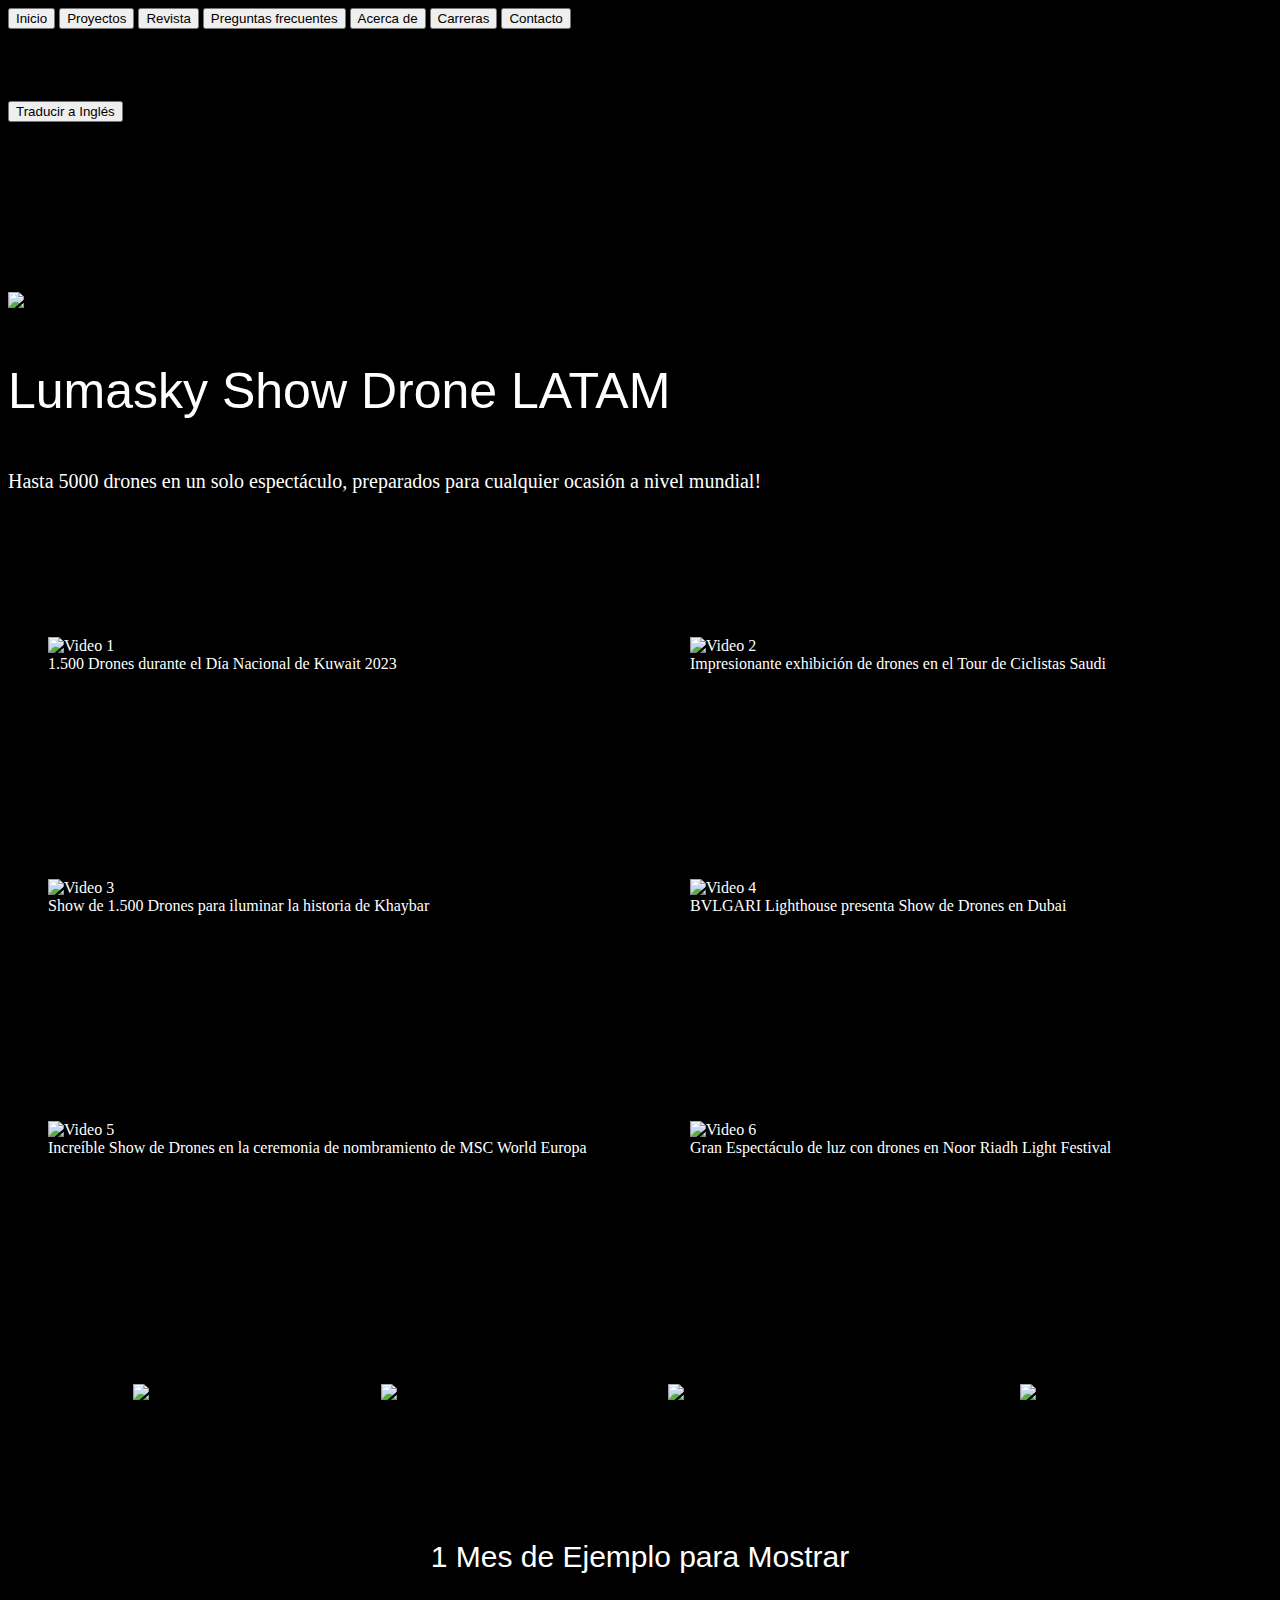
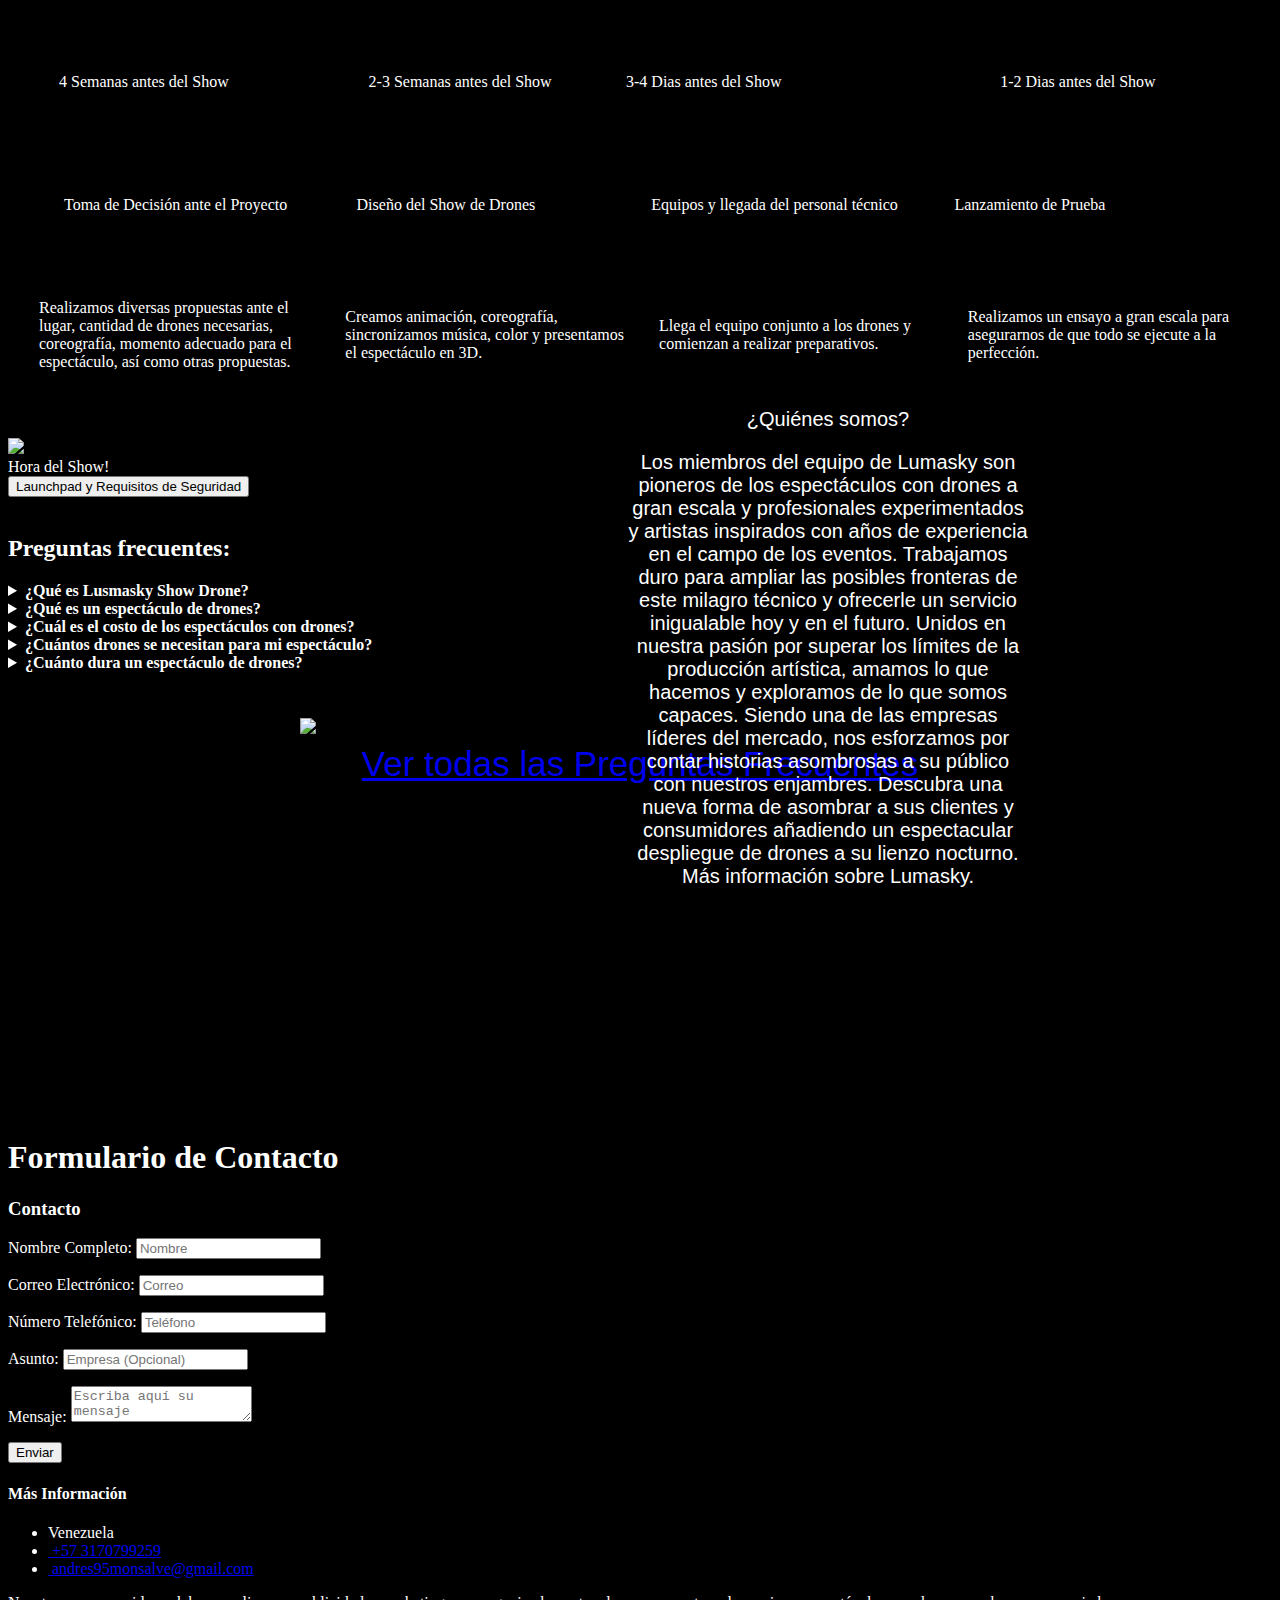
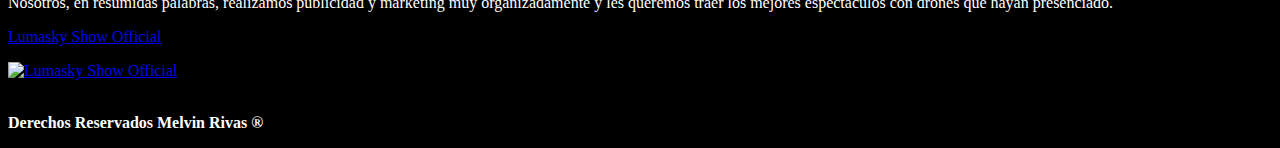
==== commit 00216c63: "commit" ====
--- a/index.html
+++ b/index.html
@@ -68,7 +68,7 @@
 			<figure class="recuadros-img">
 				<img src="src/Imagenes/imagen_video3.jpg" alt="Video 3">
 				<figcaption>Show de 1.500 Drones para iluminar la historia de Khaybar</figcaption>
-				<iframe src="https://www.youtube.com/embed/7DS3z-s8Lo8" title="1,500 Drone Show to Illuminate the Story of Khaybar" frameborder="0" allow="accelerometer; autoplay; clipboard-write; encrypted-media; gyroscope; picture-in-picture; web-share" allowfullscreen autoplay muted loop></iframe>
+				<video src="src/Videos/video3.mp4" autoplay muted loop></video>
 			</figure>
 			<figure class="recuadros-img">
 				<img src="src/Imagenes/imagen_video4.jpg" alt="Video 4">
@@ -83,7 +83,7 @@
 			<figure class="recuadros-img">
 				<img src="src/Imagenes/imagen_video6.jpg" alt="Video 6">
 				<figcaption>Gran Espectáculo de luz con drones en Noor Riadh Light Festival</figcaption>
-				<iframe src="https://www.youtube.com/embed/eWxdbaD8jfk" title="Drone Light Show at Noor Riyadh Light Festival" frameborder="0" allow="accelerometer; autoplay; clipboard-write; encrypted-media; gyroscope; picture-in-picture; web-share" allowfullscreen autoplay muted loop></iframe>
+				<video src="src/Videos/video6.mp4" autoplay muted loop></video>
 			</figure>
 		</div>
 		<br>
@@ -214,7 +214,7 @@
 				<div class="contact-wrapper animated bounceInUp">
 					<div class="contact-form">
 						<h3>Contacto</h3>
-						<form action="src/PHP/enviar.php" method="post">
+						<form id="contact-form">
 							<p>
 								<label>Nombre Completo:</label>
 								<input type="text" name="nombre" placeholder="Nombre" required class="form-control">
@@ -239,12 +239,31 @@
 								<input type="submit" value="Enviar" class="btn btn-primary">
 							</p>
 						</form>
-					</div>
+						  <script>
+							const formulario = document.getElementById("formulario");
+						  
+							formulario.addEventListener("submit", (event) => {
+							  event.preventDefault();
+						  
+							  const nombre = document.getElementById("nombre").value;
+							  const correo = document.getElementById("correo").value;
+						  
+							  if (nombre === "" || correo === "") {
+								alert('Por favor, completa todos los campos.');
+								return;
+							  }
+						  
+							  // Procesamiento adicional de datos aquí (por ejemplo, enviar correo electrónico)
+						  
+							  alert('Formulario enviado correctamente.');
+							});
+						  </script>
+						</div>
 					<div class="contact-info">
 						<h4>Más Información</h4>
 						<ul>
 							<li><i class="fas fa-map-marker-alt"></i>Venezuela</li>
-							<li><a href="https://wa.me/584140762327"><i class="fas fa-phone"></i>&nbsp;+58 414-0762327</a></li>
+							<li><a href="https://wa.me/573170799259"><i class="fas fa-phone"></i>&nbsp;+57 3170799259</a></li>
 							<li><a href="mailto:andres95monsalve@gmail.com"><i class="fas fa-envelope-open-text"></i>&nbsp;andres95monsalve@gmail.com</a></li>
 						</ul>
 						<p>Nosotros, en resumidas palabras, realizamos publicidad y marketing muy organizadamente y les queremos traer los mejores espectáculos con drones que hayan presenciado.</p>
